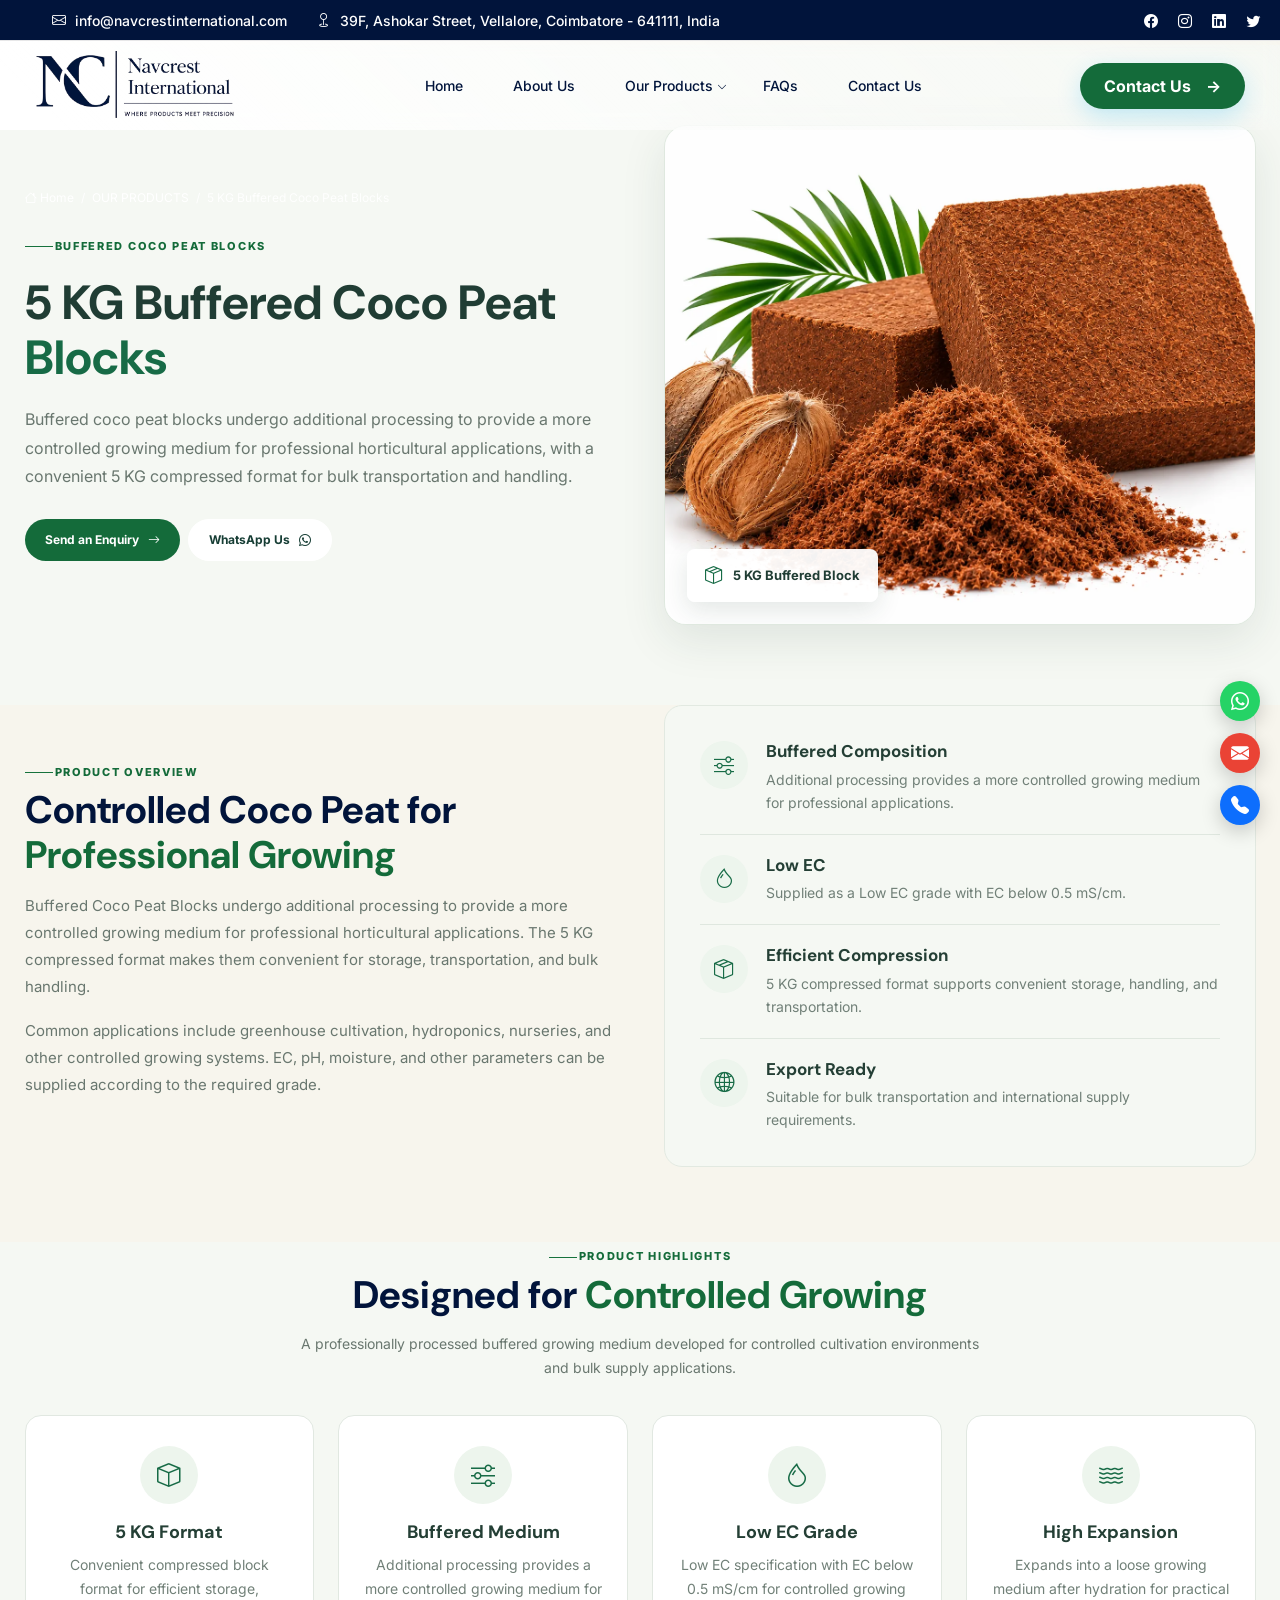
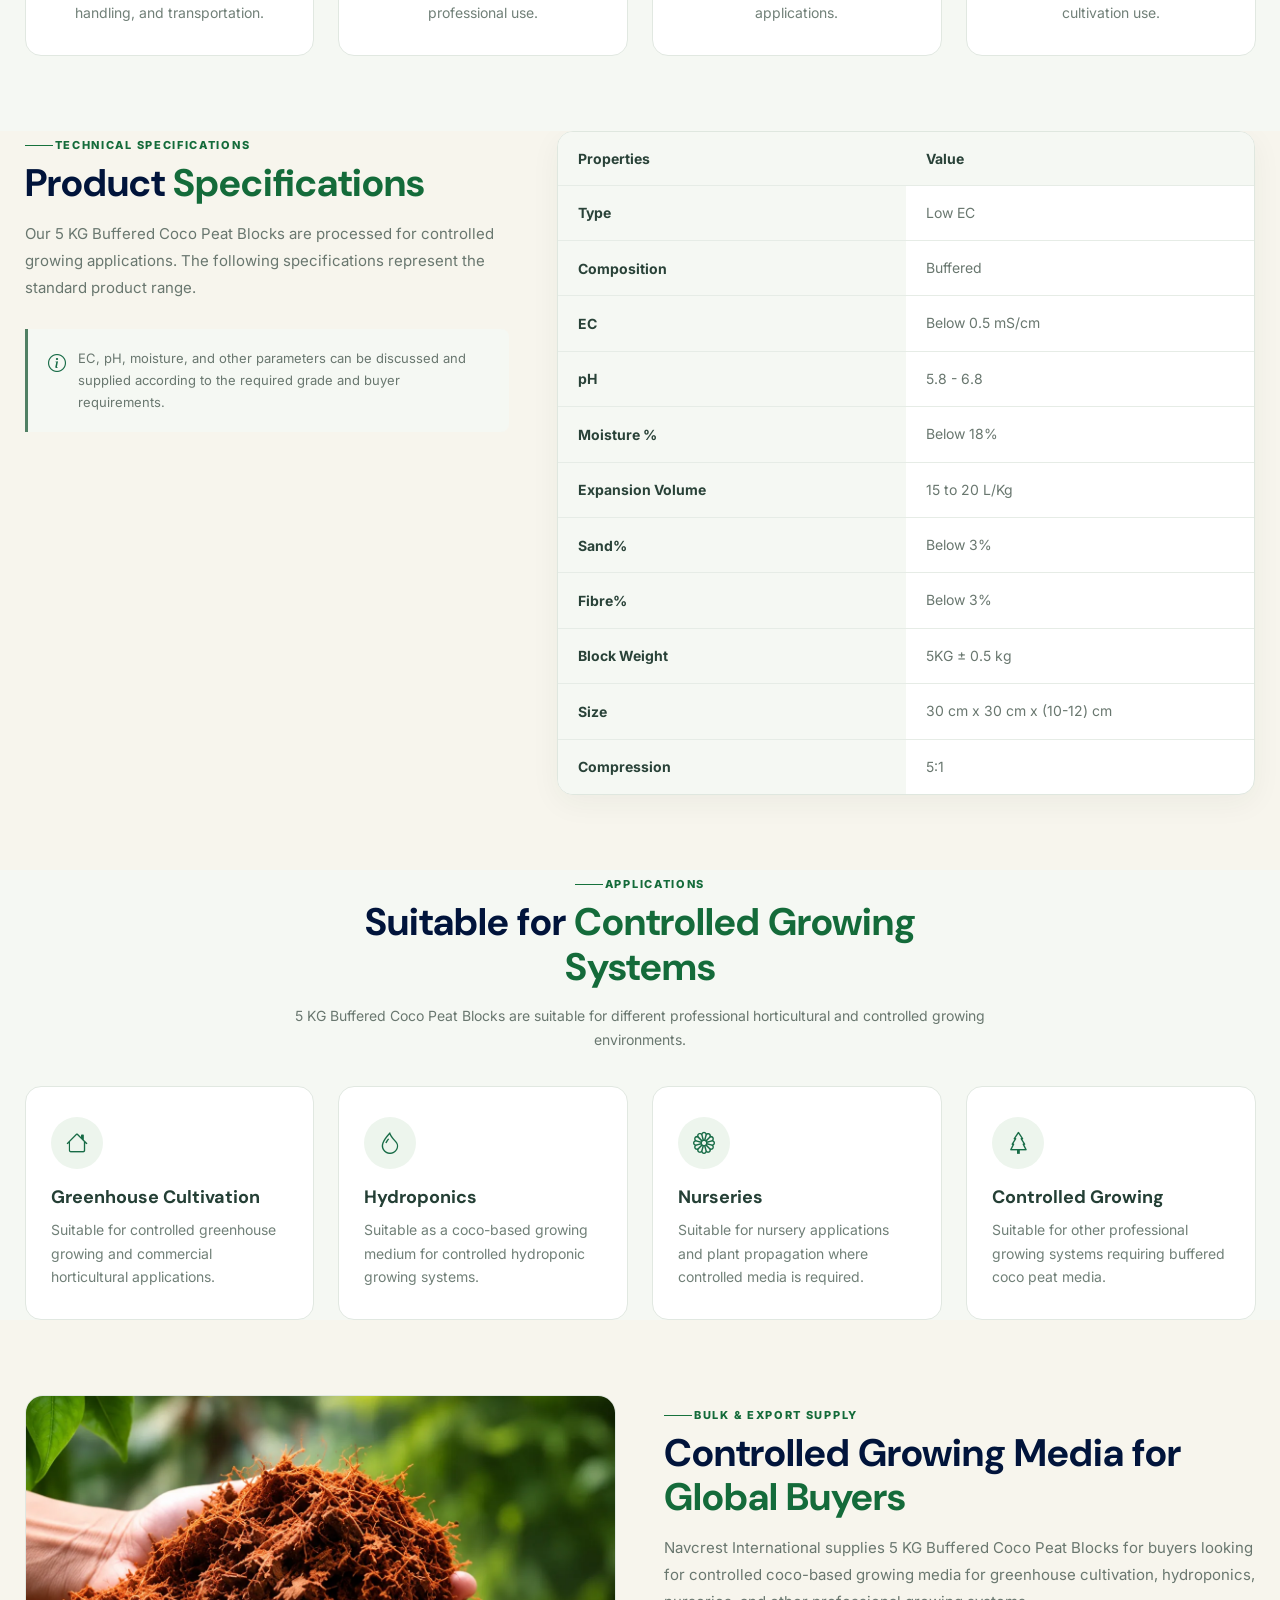
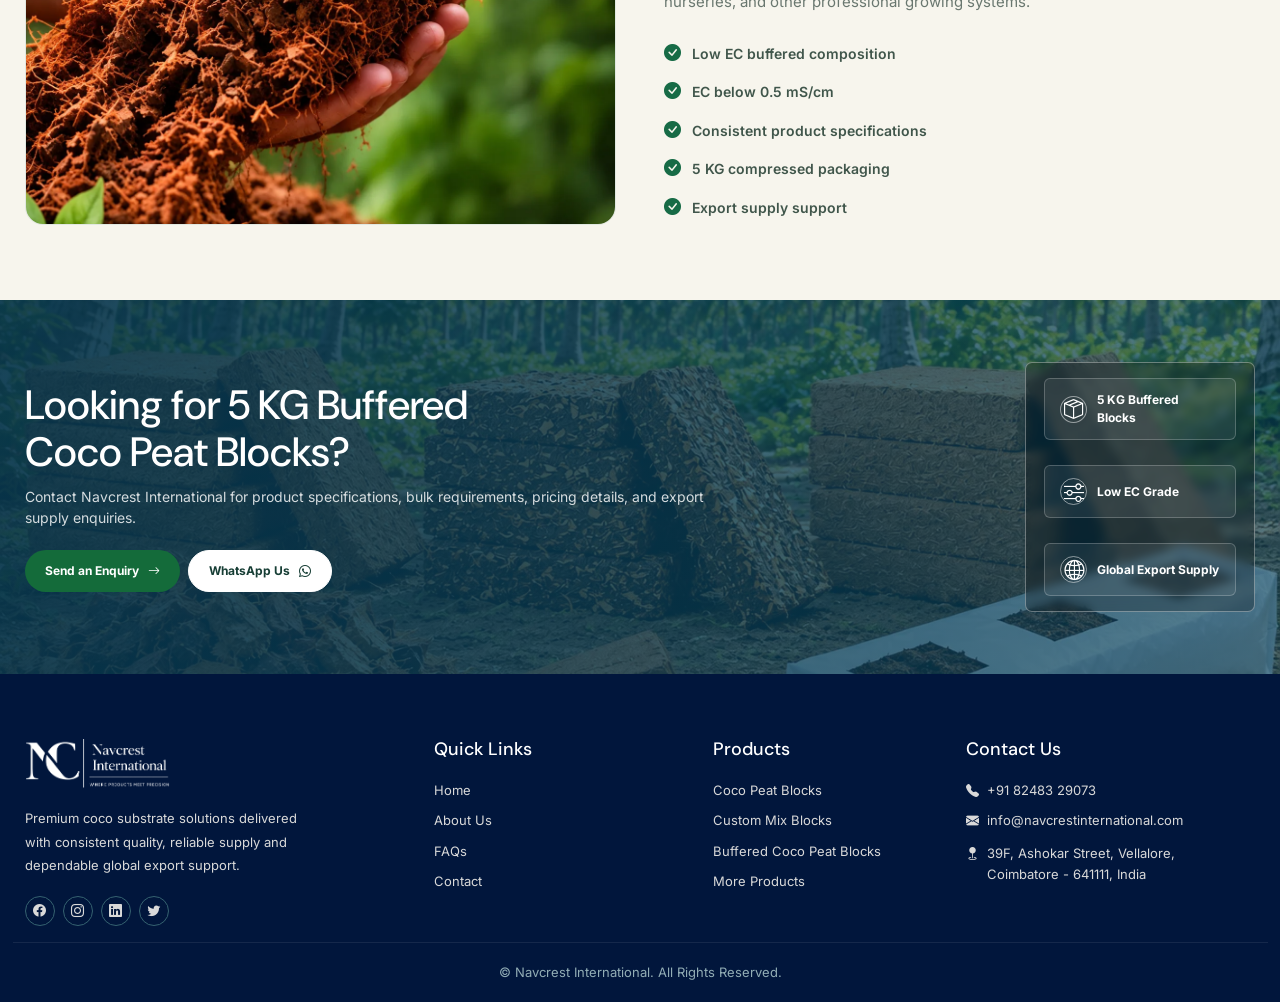
==== 5kg-buffered-coco-peat-blocks.html @ fd84d337 "first commit" ====
<!DOCTYPE html>
<html lang="en">

<head>
    <meta charset="UTF-8">
    <meta name="viewport" content="width=device-width, initial-scale=1.0">
    <meta name="description"
        content="Explore 5 KG buffered coco peat blocks from Navcrest International, a coco peat exporter from India, designed for horticulture and professional growing applications with consistent quality and global supply.">

    <title>5 KG Buffered Coco Peat Blocks | Navcrest International | Coco Peat Exporter</title>
    <link rel="preconnect" href="https://fonts.googleapis.com">
    <link rel="preconnect" href="https://fonts.gstatic.com" crossorigin>
    <link
        href="https://fonts.googleapis.com/css2?family=DM+Sans:ital,opsz,wght@0,9..40,100..1000;1,9..40,100..1000&family=Inter:ital,opsz,wght@0,14..32,100..900;1,14..32,100..900&display=swap"
        rel="stylesheet">
    <link rel="stylesheet" href="assets/css/index.css">
    <link rel="stylesheet" href="assets/css/bootstrap.min.css">
    <link rel="stylesheet" href="assets/css/bootstrap-icons.min.css">
    <link rel="stylesheet" href="assets/css/swiper-bundle.min.css">
    <link rel="stylesheet" href="assets/css/aos.css">
    <link rel="shortcut icon" href="assets/images/favicon.ico" type="image/x-icon">
    <link rel="icon" href="assets/images/favicon.ico" type="image/x-icon">
</head>

<body class="about-page">
    <div class="page-wrapper">
        <!-- Main Header-->
        <header class="main-header header-style-one" id="header">
            <!-- Header Top -->
            <div class="header-top">
                <div class="auto-container">
                    <div class="top-left">
                        <ul class="info-list">
                            <li>
                                <i class="bi bi-envelope text-white"></i>
                                <a href="mailto:info@navcrestinternational.com">
                                    info@navcrestinternational.com
                                </a>
                            </li>
                            <li>
                                <i class="bi bi-geo text-white"></i>
                                39F, Ashokar Street, Vellalore, Coimbatore - 641111, India
                            </li>
                        </ul>
                    </div>
                    <div class="top-right">
                        <ul class="top-social-icon">
                            <li>
                                <a href="https://www.facebook.com/profile.php?id=61592332864981" target="_blank"
                                    aria-label="Facebook">
                                    <i class="bi bi-facebook"></i>
                                </a>
                            </li>
                            <li>
                                <a href="https://www.instagram.com/navcrestinternational?igsh=MWN1b3JkdWtheXNtNQ%3D%3D"
                                    target="_blank" aria-label="Instagram">
                                    <i class="bi bi-instagram"></i>
                                </a>
                            </li>
                            <li>
                                <a href="http://www.linkedin.com/in/navcrest-international-b13220421" target="_blank"
                                    aria-label="LinkedIn">
                                    <i class="bi bi-linkedin"></i>
                                </a>
                            </li>
                            <li>
                                <a href="https://x.com/NavcrestIntl" target="_blank" aria-label="Twitter">
                                    <i class="bi bi-twitter"></i>
                                </a>
                            </li>
                        </ul>
                    </div>
                </div>
            </div>
            <!-- Header Top -->

            <!-- Main box -->
            <div class="main-box">
                <div class="auto-container">
                    <div class="logo-box">
                        <div class="logo">
                            <a href="index.html">
                                <img src="assets/images/logo.webp" alt="Navcrest International"
                                    title="Navcrest International">
                            </a>
                        </div>
                    </div>
                    <div class="nav-outer">
                        <nav class="nav main-menu">
                            <ul class="navigation">
                                <li>
                                    <a href="index.html">Home</a>
                                </li>
                                <li>
                                    <a href="about-us.html">About Us</a>
                                </li>
                                <li class="dropdown"><a href="products.html">Our Products</a>
                                    <ul>
                                        <li><a href="5kg-coco-peat-blocks.html">5 KG Coco Peat Blocks</a></li>
                                        <li><a href="recurring-deposit.html">5 KG Custom Mix Blocks</a></li>
                                        <li><a href="5kg-buffered-coco-peat-blocks.html">5 KG Buffered Coco Peat Blocks
                                            </a></li>
                                        <li><a href="coco-chips-5kg-blocks.html">Coco Chips 5 KG Blocks </a></li>
                                        <li><a href="coco-peat-650g-bricks.html">Coco Peat 650G Bricks </a></li>
                                        <li><a href="flat-bed-grow-bags.html">Flat Bed Grow Bags</a></li>

                                    </ul>
                                </li>
                                <!-- <li>
                                    <a href="products.html">Our Products</a>
                                </li> -->
                                <li>
                                    <a href="index.html#faq">FAQs</a>
                                </li>
                                <li>
                                    <a href="contact-us.html">Contact Us</a>
                                </li>
                            </ul>
                        </nav>
                    </div>
                    <div class="outer-box">
                        <div class="info-box">
                            <a href="contact-us.html" class="butt_primary">
                                Contact Us <span>→</span>
                            </a>
                        </div>
                        <div class="mobile-nav-toggler d-block d-lg-none">
                            <i class="bi bi-list"></i>
                        </div>
                    </div>
                </div>
            </div>

            <!-- Mobile Menu -->
            <div class="auto-container">
                <div class="mobile-menu">
                    <div class="menu-backdrop"></div>
                    <nav class="menu-box">
                        <div class="upper-box">
                            <div class="nav-logo">
                                <a href="index.html">
                                    <img src="assets/images/logo.webp" alt="Navcrest International">
                                </a>
                            </div>
                            <div class="close-btn">
                                <i class="bi bi-x"></i>
                            </div>
                        </div>
                        <!-- Navigation generated through Javascript -->
                        <ul class="navigation clearfix d-block d-lg-none ps-0">
                        </ul>
                        <div class="content-box d-none d-lg-block">
                            <h4 class="title">Navcrest International</h4>
                            <p class="text">
                                Global exporter of quality coco substrates,
                                supplying consistent products directly from
                                our manufacturing unit in India.
                            </p>
                        </div>

                        <!-- Contact Details -->
                        <ul class="contact-list-one">
                            <li>
                                <div class="contact-info-box">
                                    <i class="bi bi-telephone"></i>
                                    <div>
                                        <span class="title">Call Now</span>
                                        <a href="tel:+918248329073">
                                            +91 82483 29073
                                        </a>
                                    </div>
                                </div>
                            </li>
                            <li>
                                <div class="contact-info-box">
                                    <span class="bi bi-envelope"></span>
                                    <div>
                                        <span class="title">Send Email</span>
                                        <a href="mailto:info@navcrestinternational.com">
                                            info@navcrestinternational.com
                                        </a>
                                    </div>
                                </div>
                            </li>
                            <li>
                                <div class="contact-info-box">
                                    <span class="bi bi-geo-alt"></span>
                                    <div>
                                        <span class="title">Address</span>
                                        39F, Ashokar Street, Vellalore, Coimbatore - 641111, India
                                    </div>
                                </div>
                            </li>
                        </ul>
                        <!-- Social Links -->
                        <ul class="social-links mb-0">
                            <li>
                                <a href="https://www.facebook.com/profile.php?id=61592332864981" target="_blank">
                                    <i class="bi bi-facebook"></i>
                                </a>
                            </li>
                            <li>
                                <a href="https://www.instagram.com/navcrestinternational?igsh=MWN1b3JkdWtheXNtNQ%3D%3D"
                                    target="_blank">
                                    <i class="bi bi-instagram"></i>
                                </a>
                            </li>
                            <li>
                                <a href="http://www.linkedin.com/in/navcrest-international-b13220421" target="_blank">
                                    <i class="bi bi-linkedin"></i>
                                </a>
                            </li>
                            <li>
                                <a href="https://x.com/NavcrestIntl" target="_blank">
                                    <i class="bi bi-twitter"></i>
                                </a>
                            </li>
                        </ul>
                    </nav>
                </div>
            </div>
            <!-- End Mobile Menu -->
        </header>
        <!--End Main Header -->
        <main>
            <!-- ================= PRODUCT HERO ================= -->
            <section class="nc-product-detail-hero">
                <div class="container">
                    <div class="row align-items-center g-5">
                        <div class="col-lg-6" data-aos="fade-right" data-aos-duration="1200">
                            <div class="nc-breadcrumb">
                                <a href="index.html"><i class="bi bi-house"></i> Home</a>
                                <span class="mx-1">/</span>
                                <a href="products.html">OUR PRODUCTS</a>
                                <span class="mx-1">/</span>
                                5 KG Buffered Coco Peat Blocks
                            </div>
                            <span class="nc-section-label">Buffered Coco Peat Blocks</span>
                            <h1>5 KG Buffered Coco Peat <span>Blocks</span></h1>
                            <p>
                                Buffered coco peat blocks undergo additional processing to provide a more controlled
                                growing medium for professional horticultural applications, with a convenient 5 KG
                                compressed format for bulk transportation and handling.
                            </p>
                            <div class="d-flex flex-wrap gap-2">
                                <a href="contact-us.html" class="nc-btn nc-btn-primary">
                                    Send an Enquiry <i class="bi bi-arrow-right"></i>
                                </a>
                                <a href="https://wa.me/918248329073?text=Hello%20Navcrest%20International%2C%20I%20would%20like%20to%20enquire%20about%205%20KG%20Buffered%20Coco%20Peat%20Blocks."
                                    target="_blank" rel="noopener noreferrer" class="nc-btn nc-btn-white">
                                    WhatsApp Us <i class="bi bi-whatsapp"></i>
                                </a>
                            </div>
                        </div>
                        <div class="col-lg-6" data-aos="fade-left" data-aos-duration="1200">
                            <div class="nc-product-detail-image">
                                <img src="assets/images/products/cocopeat-bolcks.webp"
                                    alt="5 KG Buffered Coco Peat Blocks">
                                <div class="nc-product-detail-badge">
                                    <i class="bi bi-box-seam"></i>
                                    <span>5 KG Buffered Block</span>
                                </div>
                            </div>
                        </div>
                    </div>
                </div>
            </section>
            <!-- ================= PRODUCT OVERVIEW ================= -->
            <section class="nc-section pt-0">
                <div class="container">
                    <div class="row align-items-center g-5">
                        <div class="col-lg-6" data-aos="fade-right" data-aos-duration="1000">
                            <span class="nc-section-label">Product Overview</span>
                            <h2 class="nc-section-title">
                                Controlled Coco Peat for <span>Professional Growing</span>
                            </h2>
                            <p class="nc-detail-text">
                                Buffered Coco Peat Blocks undergo additional processing to provide a more controlled
                                growing medium for professional horticultural applications. The 5 KG compressed format
                                makes them convenient for storage, transportation, and bulk handling.
                            </p>
                            <p class="nc-detail-text">
                                Common applications include greenhouse cultivation, hydroponics, nurseries, and other
                                controlled growing systems. EC, pH, moisture, and other parameters can be supplied
                                according to the required grade.
                            </p>
                        </div>
                        <div class="col-lg-6" data-aos="fade-left" data-aos-duration="1000">
                            <div class="nc-product-feature-box">
                                <div class="nc-product-feature">
                                    <div class="nc-product-feature-icon">
                                        <i class="bi bi-sliders"></i>
                                    </div>
                                    <div>
                                        <h3>Buffered Composition</h3>
                                        <p>Additional processing provides a more controlled growing medium for
                                            professional applications.</p>
                                    </div>
                                </div>
                                <div class="nc-product-feature">
                                    <div class="nc-product-feature-icon">
                                        <i class="bi bi-droplet"></i>
                                    </div>
                                    <div>
                                        <h3>Low EC</h3>
                                        <p>Supplied as a Low EC grade with EC below 0.5 mS/cm.</p>
                                    </div>
                                </div>
                                <div class="nc-product-feature">
                                    <div class="nc-product-feature-icon">
                                        <i class="bi bi-box-seam"></i>
                                    </div>
                                    <div>
                                        <h3>Efficient Compression</h3>
                                        <p>5 KG compressed format supports convenient storage, handling, and
                                            transportation.</p>
                                    </div>
                                </div>
                                <div class="nc-product-feature">
                                    <div class="nc-product-feature-icon">
                                        <i class="bi bi-globe2"></i>
                                    </div>
                                    <div>
                                        <h3>Export Ready</h3>
                                        <p>Suitable for bulk transportation and international supply requirements.</p>
                                    </div>
                                </div>
                            </div>
                        </div>
                    </div>
                </div>
            </section>
            <!-- ================= KEY FEATURES ================= -->
            <section class="nc-section pt-0 nc-product-highlights">
                <div class="container">
                    <div class="text-center nc-map-heading" data-aos="fade-up" data-aos-duration="1000">
                        <span class="nc-section-label">Product Highlights</span>
                        <h2 class="nc-section-title">Designed for <span>Controlled Growing</span></h2>
                        <p>
                            A professionally processed buffered growing medium developed for controlled cultivation
                            environments and bulk supply applications.
                        </p>
                    </div>
                    <div class="row g-4">
                        <div class="col-lg-3 col-md-6" data-aos="fade-up" data-aos-duration="800">
                            <div class="nc-product-highlight-card">
                                <i class="bi bi-box"></i>
                                <h3>5 KG Format</h3>
                                <p>Convenient compressed block format for efficient storage, handling, and
                                    transportation.</p>
                            </div>
                        </div>
                        <div class="col-lg-3 col-md-6" data-aos="fade-up" data-aos-duration="800" data-aos-delay="100">
                            <div class="nc-product-highlight-card">
                                <i class="bi bi-sliders"></i>
                                <h3>Buffered Medium</h3>
                                <p>Additional processing provides a more controlled growing medium for professional use.
                                </p>
                            </div>
                        </div>
                        <div class="col-lg-3 col-md-6" data-aos="fade-up" data-aos-duration="800" data-aos-delay="200">
                            <div class="nc-product-highlight-card">
                                <i class="bi bi-droplet"></i>
                                <h3>Low EC Grade</h3>
                                <p>Low EC specification with EC below 0.5 mS/cm for controlled growing applications.</p>
                            </div>
                        </div>
                        <div class="col-lg-3 col-md-6" data-aos="fade-up" data-aos-duration="800" data-aos-delay="300">
                            <div class="nc-product-highlight-card">
                                <i class="bi bi-water"></i>
                                <h3>High Expansion</h3>
                                <p>Expands into a loose growing medium after hydration for practical cultivation use.
                                </p>
                            </div>
                        </div>
                    </div>
                </div>
            </section>
            <!-- ================= SPECIFICATIONS ================= -->
            <section class="nc-section nc-product-specifications pt-0">
                <div class="container">
                    <div class="row g-5 align-items-start">
                        <div class="col-lg-5" data-aos="fade-right" data-aos-duration="1000">
                            <div>
                                <span class="nc-section-label">Technical Specifications</span>
                                <h2 class="nc-section-title">
                                    Product <span>Specifications</span>
                                </h2>
                                <p class="nc-detail-text">
                                    Our 5 KG Buffered Coco Peat Blocks are processed for controlled growing
                                    applications.
                                    The following specifications represent the standard product range.
                                </p>
                                <div class="nc-spec-note">
                                    <i class="bi bi-info-circle"></i>
                                    <p>
                                        EC, pH, moisture, and other parameters can be discussed and supplied according
                                        to the required grade and buyer requirements.
                                    </p>
                                </div>
                            </div>
                        </div>
                        <div class="col-lg-7" data-aos="fade-left" data-aos-duration="1000">
                            <div class="nc-spec-table-wrapper">
                                <table class="nc-spec-table">
                                    <tbody>
                                        <tr>
                                            <th>Properties</th>
                                            <th>Value</th>
                                        </tr>
                                        <tr>
                                            <th>Type</th>
                                            <td>Low EC</td>
                                        </tr>
                                        <tr>
                                            <th>Composition</th>
                                            <td>Buffered</td>
                                        </tr>
                                        <tr>
                                            <th>EC</th>
                                            <td>Below 0.5 mS/cm</td>
                                        </tr>
                                        <tr>
                                            <th>pH</th>
                                            <td>5.8 - 6.8</td>
                                        </tr>
                                        <tr>
                                            <th>Moisture %</th>
                                            <td>Below 18%</td>
                                        </tr>
                                        <tr>
                                            <th>Expansion Volume</th>
                                            <td>15 to 20 L/Kg</td>
                                        </tr>
                                        <tr>
                                            <th>Sand%</th>
                                            <td>Below 3%</td>
                                        </tr>
                                        <tr>
                                            <th>Fibre%</th>
                                            <td>Below 3%</td>
                                        </tr>
                                        <tr>
                                            <th>Block Weight</th>
                                            <td>5KG ± 0.5 kg</td>
                                        </tr>
                                        <tr>
                                            <th>Size</th>
                                            <td>30 cm x 30 cm x (10-12) cm</td>
                                        </tr>
                                        <tr>
                                            <th>Compression</th>
                                            <td>5:1</td>
                                        </tr>
                                    </tbody>
                                </table>
                            </div>
                        </div>
                    </div>
                </div>
            </section>
            <!-- ================= APPLICATIONS ================= -->
            <section class="nc-section py-0 nc-product-applications">
                <div class="container">
                    <div class="text-center nc-map-heading" data-aos="fade-up" data-aos-duration="1000">
                        <span class="nc-section-label">Applications</span>
                        <h2 class="nc-section-title">Suitable for <span>Controlled Growing Systems</span></h2>
                        <p>
                            5 KG Buffered Coco Peat Blocks are suitable for different professional horticultural
                            and controlled growing environments.
                        </p>
                    </div>
                    <div class="row g-4">
                        <div class="col-lg-3 col-md-6" data-aos="fade-up" data-aos-duration="800">
                            <div class="nc-application-card">
                                <div class="nc-application-icon">
                                    <i class="bi bi-house"></i>
                                </div>
                                <h3>Greenhouse Cultivation</h3>
                                <p>Suitable for controlled greenhouse growing and commercial horticultural applications.
                                </p>
                            </div>
                        </div>
                        <div class="col-lg-3 col-md-6" data-aos="fade-up" data-aos-duration="800" data-aos-delay="100">
                            <div class="nc-application-card">
                                <div class="nc-application-icon">
                                    <i class="bi bi-droplet"></i>
                                </div>
                                <h3>Hydroponics</h3>
                                <p>Suitable as a coco-based growing medium for controlled hydroponic growing systems.
                                </p>
                            </div>
                        </div>
                        <div class="col-lg-3 col-md-6" data-aos="fade-up" data-aos-duration="800" data-aos-delay="200">
                            <div class="nc-application-card">
                                <div class="nc-application-icon">
                                    <i class="bi bi-flower1"></i>
                                </div>
                                <h3>Nurseries</h3>
                                <p>Suitable for nursery applications and plant propagation where controlled media is
                                    required.</p>
                            </div>
                        </div>
                        <div class="col-lg-3 col-md-6" data-aos="fade-up" data-aos-duration="800" data-aos-delay="300">
                            <div class="nc-application-card">
                                <div class="nc-application-icon">
                                    <i class="bi bi-tree"></i>
                                </div>
                                <h3>Controlled Growing</h3>
                                <p>Suitable for other professional growing systems requiring buffered coco peat media.
                                </p>
                            </div>
                        </div>
                    </div>
                </div>
            </section>
            <!-- ================= SUPPLY ================= -->
            <section class="nc-section nc-product-supply">
                <div class="container">
                    <div class="row align-items-center g-5">
                        <div class="col-lg-6" data-aos="fade-right" data-aos-duration="1000">
                            <div class="nc-product-supply-image">
                                <img src="assets/images/faq-image.webp"
                                    alt="Navcrest International 5 KG Buffered Coco Peat Blocks">
                            </div>
                        </div>
                        <div class="col-lg-6" data-aos="fade-left" data-aos-duration="1000">
                            <span class="nc-section-label">Bulk & Export Supply</span>
                            <h2 class="nc-section-title">
                                Controlled Growing Media for <span>Global Buyers</span>
                            </h2>
                            <p class="nc-detail-text">
                                Navcrest International supplies 5 KG Buffered Coco Peat Blocks for buyers
                                looking for controlled coco-based growing media for greenhouse cultivation,
                                hydroponics, nurseries, and other professional growing systems.
                            </p>
                            <div class="nc-supply-list">
                                <div>
                                    <i class="bi bi-check-circle-fill"></i>
                                    <span>Low EC buffered composition</span>
                                </div>
                                <div>
                                    <i class="bi bi-check-circle-fill"></i>
                                    <span>EC below 0.5 mS/cm</span>
                                </div>
                                <div>
                                    <i class="bi bi-check-circle-fill"></i>
                                    <span>Consistent product specifications</span>
                                </div>
                                <div>
                                    <i class="bi bi-check-circle-fill"></i>
                                    <span>5 KG compressed packaging</span>
                                </div>
                                <div>
                                    <i class="bi bi-check-circle-fill"></i>
                                    <span>Export supply support</span>
                                </div>
                            </div>
                        </div>
                    </div>
                </div>
            </section>
            <!-- ================= CTA ================= -->
            <section class="nc-cta">
                <div class="container">
                    <div class="row align-items-center">
                        <div class="col-lg-7" data-aos="fade-right" data-aos-duration="1200">
                            <h2>
                                Looking for 5 KG Buffered<br>
                                Coco Peat Blocks?
                            </h2>
                            <p>
                                Contact Navcrest International for product specifications, bulk requirements,
                                pricing details, and export supply enquiries.
                            </p>
                            <div class="d-flex flex-wrap gap-2">
                                <a href="contact-us.html" class="nc-btn nc-btn-primary">
                                    Send an Enquiry <i class="bi bi-arrow-right"></i>
                                </a>
                                <a href="https://wa.me/918248329073?text=Hello%20Navcrest%20International%2C%20I%20would%20like%20to%20enquire%20about%205%20KG%20Buffered%20Coco%20Peat%20Blocks."
                                    target="_blank" rel="noopener noreferrer" class="nc-btn nc-btn-white">
                                    WhatsApp Us <i class="bi bi-whatsapp"></i>
                                </a>
                            </div>
                        </div>
                        <div class="col-lg-5" data-aos="fade-left" data-aos-duration="1200">
                            <div class="nc-cta-points">
                                <div class="nc-cta-point">
                                    <i class="bi bi-box-seam"></i>
                                    <span>5 KG Buffered Blocks</span>
                                </div>
                                <div class="nc-cta-point">
                                    <i class="bi bi-sliders"></i>
                                    <span>Low EC Grade</span>
                                </div>
                                <div class="nc-cta-point">
                                    <i class="bi bi-globe2"></i>
                                    <span>Global Export Supply</span>
                                </div>
                            </div>
                        </div>
                    </div>
                </div>
            </section>
        </main>

        <!-- ================= FOOTER ================= -->
        <footer class="footer">
            <div class="container ">
                <div class="row mb-3">
                    <div class="col-lg-3 my-3 my-lg-0">
                        <div class="footer-brand">
                            <img src="assets/images/logo.webp" alt="Navcrest International">
                            <p>
                                Premium coco substrate solutions delivered with consistent quality, reliable supply and
                                dependable global export support.
                            </p>
                            <div class="socials">
                                <a href="https://www.facebook.com/profile.php?id=61592332864981" target="_blank"
                                    aria-label="Facebook"><i class="bi bi-facebook"></i></a>
                                <a href="https://www.instagram.com/navcrestinternational?igsh=MWN1b3JkdWtheXNtNQ%3D%3D"
                                    target="_blank" aria-label="Instagram"><i class="bi bi-instagram"></i></a>
                                <a href="http://www.linkedin.com/in/navcrest-international-b13220421" target="_blank"
                                    aria-label="LinkedIn"><i class="bi bi-linkedin"></i></a>
                                <a href="https://x.com/NavcrestIntl" target="_blank" aria-label="Twitter"><i
                                        class="bi bi-twitter"></i></a>
                            </div>
                        </div>
                    </div>
                    <div class="col-lg-3 col-6 my-3 my-lg-0 d-flex justify-content-lg-center">
                        <div class="footer-links">
                            <h4>Quick Links</h4>
                            <a href="index.html">Home</a>
                            <a href="#">About Us</a>
                            <a href="#">FAQs</a>
                            <a href="#">Contact</a>
                        </div>
                    </div>
                    <div class="col-lg-3 col-6 my-3 my-lg-0 d-flex justify-content-lg-center">
                        <div class="footer-links">
                            <h4>Products</h4>
                            <a href="#">Coco Peat Blocks</a>
                            <a href="#">Custom Mix Blocks</a>
                            <a href="#">Buffered Coco Peat Blocks</a>
                            <a href="#">More Products</a>
                        </div>
                    </div>
                    <div class="col-lg-3 my-3 my-lg-0">
                        <div class="footer-contact">
                            <h4>Contact Us</h4>
                            <a class="d-flex" href="tel:+918248329073"><i class="bi bi-telephone-fill pe-2"></i> +91
                                82483 29073</a>
                            <a class="d-flex" href="mailto:info@navcrestinternational.com"><i
                                    class="bi bi-envelope-fill pe-2"></i>
                                info@navcrestinternational.com</a>
                            <p class="d-flex"><i class="bi bi-geo-fill pe-2"></i>
                                39F, Ashokar Street, Vellalore, <br />
                                Coimbatore - 641111, India
                            </p>
                        </div>
                    </div>
                </div>
            </div>
            <div class="container copyright">
                <p>© <span id="year"></span> Navcrest International. All Rights Reserved.</p>
            </div>
        </footer>
    </div>
    <!-- WhatsApp Button -->
    <!-- Floating Contact Buttons -->
    <div class="floating-contact-buttons">

        <!-- WhatsApp -->
        <a href="https://wa.me/918248329073?text=Hello%20Navcrest%20International%2C%20I%20would%20like%20to%20enquire%20about%20your%20coco%20peat%20products."
            class="contact-float whatsapp-float" target="_blank" rel="noopener noreferrer"
            aria-label="Chat with Navcrest International on WhatsApp" title="WhatsApp">
            <i class="bi bi-whatsapp"></i>
        </a>

        <!-- Email -->
        <a href="mailto:info@navcrestinternational.com" class="contact-float email-float"
            aria-label="Email Navcrest International" title="Email">
            <i class="bi bi-envelope-fill"></i>
        </a>

        <!-- Call -->
        <a href="tel:+918248329073" class="contact-float call-float" aria-label="Call Navcrest International"
            title="Call">
            <i class="bi bi-telephone-fill"></i>
        </a>

    </div>
    <button class="back-top" id="backTop">↑</button>
    <script src="assets/js/jquery-3.7.1.min.js"></script>
    <script src="assets/js/swiper-bundle.min.js"></script>
    <script src="assets/js/aos.js"></script>
    <script src="assets/js/main.js"></script>

    <script>
        document.addEventListener("DOMContentLoaded", function () { document.querySelectorAll(".nc-faq-question").forEach(function (question) { question.addEventListener("click", function () { const currentItem = this.closest(".nc-faq-item"); document.querySelectorAll(".nc-faq-item").forEach(function (item) { if (item !== currentItem) item.classList.remove("active") }); currentItem.classList.toggle("active") }) }) });
    </script>
    <script>
        const backTop = document.getElementById("backTop");

        window.addEventListener("scroll", function () {
            if (window.scrollY > 100) {
                backTop.classList.add("show");
            } else {
                backTop.classList.remove("show");
            }
        });

        backTop.addEventListener("click", function () {
            window.scrollTo({
                top: 0,
                behavior: "smooth"
            });
        });
    </script>
    <script>
        const mainBox = document.querySelector(".main-box");

        window.addEventListener("scroll", () => {
            if (window.scrollY >= 100) {
                mainBox.classList.add("scrolled");
            } else {
                mainBox.classList.remove("scrolled");
            }
        });
    </script>
    <script>
        function headerStyle() {
            if ($(".main-header").length) {
                var windowpos = $(window).scrollTop();
                var siteHeader = $(".header-style-one");
                var scrollLink = $(".scroll-to-top");
                var sticky_header = $(".main-header .sticky-header");
                if (windowpos > 100) {
                    sticky_header.addClass("fixed-header animated slideInDown");
                    scrollLink.fadeIn(300);
                } else {
                    sticky_header.removeClass("fixed-header animated slideInDown");
                    scrollLink.fadeOut(300);
                }
                if (windowpos > 1) {
                    siteHeader.addClass("fixed-header");
                } else {
                    siteHeader.removeClass("fixed-header");
                }
            }
        }
        headerStyle();

        //Submenu Dropdown Toggle
        if ($(".main-header li.dropdown ul").length) {
            $(".main-header .navigation li.dropdown").append(
                '<div class="dropdown-btn"><i class="bi bi-chevron-down"></i></div>'
            );
            //Megamenu Toggle
        }

        //Hidder bar
        if ($(".hidden-bar").length) {
            //Menu Toggle Btn
            $(".toggle-hidden-bar").on("click", function () {
                $("body").addClass("active-hidden-bar");
            });

            //Menu Toggle Btn
            $(".hidden-bar-back-drop, .hidden-bar .close-btn").on(
                "click",
                function () {
                    $("body").removeClass("active-hidden-bar");
                }
            );
        }

        //Mobile Nav Hide Show
        if ($(".mobile-menu").length) {
            var mobileMenuContent = $(".main-header .main-menu .navigation").html();

            $(".mobile-menu .navigation").append(mobileMenuContent);
            $(".sticky-header .navigation").append(mobileMenuContent);
            $(".mobile-menu .close-btn").on("click", function () {
                $("body").removeClass("mobile-menu-visible");
            });

            //Dropdown Button
            $(".mobile-menu li.dropdown .dropdown-btn").on("click", function () {
                $(this).prev("ul").slideToggle(500);
                $(this).toggleClass("active");
                $(this).prev(".mega-menu").slideToggle(500);
            });

            //Menu Toggle Btn
            $(".mobile-nav-toggler").on("click", function () {
                $("body").addClass("mobile-menu-visible");
            });

            //Menu Toggle Btn
            $(".mobile-menu .menu-backdrop, .mobile-menu .close-btn").on(
                "click",
                function () {
                    $("body").removeClass("mobile-menu-visible");
                }
            );
        }

        //Header Search
        if ($(".search-btn").length) {
            $(".search-btn").on("click", function () {
                $(".main-header").addClass("moblie-search-active");
            });
            $(".close-search, .search-back-drop").on("click", function () {
                $(".main-header").removeClass("moblie-search-active");
            });
        }
    </script>

</body>

</html>
---- assets/css/index.css ----
@import url('https://fonts.googleapis.com/css2?family=DM+Sans:ital,opsz,wght@0,9..40,100..1000;1,9..40,100..1000&family=Inter:ital,opsz,wght@0,14..32,100..900;1,14..32,100..900&display=swap');

:root {
    --navy: #02347b;
    --blue: #008fd5;
    --green: #20d99b;
    --white: #fff;
    --light: #f5f8f9;
    --text: #173640;
    --muted: #71858c;
    --border: #dce8eb;
    --shadow: 0 15px 45px #002c3d1a;


    --nc-green: #146b3a;
    --nc-dark-green: #07522d;
    --nc-light-green: #eaf4eb;
    --nc-cream: #f7f5ed;
    --nc-blue: #01143b;
    --nc-text: #183b2b;
    --nc-muted: #5c6d63;
    --nc-border: #dce5df;
    --nc-white: #fff;
    --heading-font: "DM Sans", sans-serif;
    --body-font: "Inter", sans-serif;
}

a {
    text-decoration: none !important;
}

* {
    margin: 0;
    padding: 0;
    box-sizing: border-box
}

img {
    -webkit-user-drag: none;
}

html {
    scroll-behavior: smooth
}

body {
    font-family: var(--body-font) !important;
    color: var(--text);
    background: var(--nc-cream);
    overflow-x: hidden;
}

p {
    font-size: 14px;
    color: #2e2e2e;
}

.page-wrapper {
    position: relative;
    margin: 0 auto;
    width: 100%;
    min-width: 300px;
    z-index: 99;
    background-color: var(--nc-cream);
}

.mobile-menu-visible .page-wrapper {
    overflow: hidden;
}

h1,
.h1,
h2,
.h2,
h3,
.h3,
h4,
.h4,
h5,
.h5,
h6,
.h6 {
    font-family: var(--heading-font) !important;
}

img {
    max-width: 100%;
    display: block
}

a {
    text-decoration: none;
    color: inherit
}

button {
    font-family: inherit
}

.container {
    width: min(1180px, calc(100% - 80px));
    margin: auto
}

/*** 

====================================================================
Main Header
====================================================================

***/
.header-span {
    position: relative;
    height: 110px;
    display: block;
    width: 100%;
}

.main-header {
    position: relative;
    width: 100%;
    z-index: 999;
}

.header-top {
    position: relative;
    z-index: 1;
    background-color: var(--nc-blue);
    overflow: hidden;
    border-bottom: 1px solid #e7e7e8;
}

.auto-container {
    position: static;
    max-width: 1344px;
    padding: 0px 15px;
    margin: 0 auto;
    width: 100%;
}

.header-top .auto-container {
    max-width: 1450px;
    padding: 0 20px;
    display: -webkit-box;
    display: -ms-flexbox;
    display: flex;
    -webkit-box-align: center;
    -ms-flex-align: center;
    align-items: center;
    -webkit-box-pack: justify;
    -ms-flex-pack: justify;
    justify-content: space-between;
}

.header-top .top-left {
    display: -webkit-box;
    display: -ms-flexbox;
    display: flex;
    -webkit-box-align: center;
    -ms-flex-align: center;
    align-items: center;
}

.header-top .top-left .info-list {
    display: -webkit-box;
    display: -ms-flexbox;
    display: flex;
    -webkit-box-align: center;
    -ms-flex-align: center;
    align-items: center;
    gap: 30px;
    color: #ffffff;
    font-size: 14px;
    font-weight: 500;
    margin-bottom: 0;
}

.header-top .top-left .info-list li {
    list-style: none;
}

.header-top .top-left .info-list a {
    color: inherit;
    font-weight: 500;
}

.header-top .top-left .info-list i {
    color: #0c6460;
    font-size: 14px;
    display: inline-block;
    margin-right: 5px;
}

.header-top .top-right {
    position: relative;
    display: -webkit-box;
    display: -ms-flexbox;
    display: flex;
    -webkit-box-align: center;
    -ms-flex-align: center;
    align-items: center;
    gap: 30px;
}

.header-top .top-right ul {
    display: -webkit-box;
    display: -ms-flexbox;
    display: flex;
    -webkit-box-align: center;
    -ms-flex-align: center;
    align-items: center;
    gap: 20px;
    color: #ffffff;
    margin-bottom: 0;
}

.header-top .top-right ul li {
    list-style: none;
}

.header-top .top-right ul li a {
    color: #ffffff;
    font-size: 14px;
    font-weight: 500;
}

.header-top .top-right ul li a:hover {
    color: #146b3a;
}

.header-top .top-right ul.top-social-icon li a {
    display: inline-block;
    -webkit-transition: 0.7s;
    transition: 0.7s;
}

.header-top .top-right ul.top-social-icon li a:hover {
    -webkit-transform: rotateY(-360deg);
    transform: rotateY(-360deg);
}

.main-header .header-lower {
    position: relative;
    -webkit-transition: all 300ms ease;
    transition: all 300ms ease;
}

.main-header .header-lower .logo-box {
    position: relative;
}

.main-header {
    width: 100%;
    /* position: fixed;
    backdrop-filter: blur(12px); */
    z-index: 999;
}

.main-header .logo {
    width: 200px;
    position: relative;
    display: block;
}

.main-header .logo img {
    max-width: 100%;
    height: auto;
}

.main-header .scrolled .logo img {
    filter: brightness(0) invert(1);
}

.main-header .main-box {
    position: relative;
    left: 0px;
    top: 0px;
    -webkit-transition: all 300ms ease;
    transition: all 300ms ease;
}

.main-header .main-box .auto-container {
    display: -webkit-box;
    display: -ms-flexbox;
    display: flex;
    -webkit-box-align: center;
    -ms-flex-align: center;
    align-items: center;
}

.main-header .main-box .nav-outer {
    position: relative;
    margin-left: auto;
    margin-right: auto;
}

.main-box {
    transition: all 0.3s ease;
}

.main-box.scrolled {
    background: var(--nc-blue) !important;
    position: fixed;
    top: 0;
    left: 0;
    width: 100%;
    z-index: 9999;
}

.main-menu {
    position: relative;
}

.main-menu li {
    list-style: none;
}

@media (max-width: 991.98px) {
    .main-menu {
        display: none !important;
    }
}

.main-menu .navbar-header {
    display: none;
}

.main-menu .navbar-collapse {
    padding: 0px;
}

.main-menu .navigation {
    position: relative;
    margin: 0px;
}

.main-menu .navigation>li {
    position: relative;
    float: left;
    padding: 25px 0px;
    margin-right: 35px;
    -webkit-transition: all 300ms ease;
    transition: all 300ms ease;
}

.main-menu .navigation>li:last-child {
    margin-right: 0;
}

.main-menu .navigation>li>a {
    position: relative;
    display: block;
    text-align: center;
    opacity: 1;
    color: #ffffff;
    font-size: 14px;
    line-height: 30px;
    padding: 0;
    /* display: -webkit-box; */
    display: -ms-flexbox;
    display: flex;
    /* font-family: var(--text-font); */
    /* letter-spacing: 1.3px; */
    -webkit-transition: all 300ms ease;
    transition: all 300ms ease;
}

.main-menu .navigation>li>a:hover {
    color: var(--theme-color1);
}

.main-menu .navigation>li.dropdown:hover>ul {
    visibility: visible;
    opacity: 1;
    top: 100%;
    margin-top: 0;
    -webkit-transition: all 300ms ease;
    transition: all 300ms ease;
}

.main-menu .navigation>li>ul {
    position: absolute;
    left: 0px;
    top: 100%;
    width: 220px;
    z-index: 100;
    padding: 10px 0 0;
    background-color: var(--nc-blue);
    margin-top: 30px;
    opacity: 0;
    display: none;
    -webkit-box-shadow: 0 0 3px rgba(0, 0, 0, 0.1);
    box-shadow: 0 0 3px rgba(0, 0, 0, 0.1);
    -webkit-box-shadow: 2px 2px 5px 1px rgba(0, 0, 0, 0.05), -2px 0px 5px 1px rgba(0, 0, 0, 0.05);
    box-shadow: 2px 2px 5px 1px rgba(0, 0, 0, 0.05), -2px 0px 5px 1px rgba(0, 0, 0, 0.05);
}

.main-menu .navigation>li>ul.from-right {
    left: auto;
    right: 0px;
}

.main-menu .navigation>li>ul>li {
    position: relative;
    width: 100%;
    border-bottom: 1px solid #222222;
}

.main-menu .navigation>li>ul>li:last-child {
    border-bottom: none;
}

.main-menu .navigation>li>ul>li>a {
    position: relative;
    display: block;
    padding: 5px 0px;
    line-height: 29px;
    font-weight: 500;
    font-size: 13px;
    text-align: left;
    color: #e2e2e2;
    margin: 0 15px;
    text-transform: capitalize;
    -webkit-transition: all 300ms ease;
    transition: all 300ms ease;
}

.main-menu .navigation>li>ul>li:hover>a {
    color: var(--nc-blue);
    padding-left: 5px;
}

.main-menu .navigation>li>ul>li.dropdown>a:after {
    font-family: "Font Awesome 6 Pro";
    content: "\f105";
    position: absolute;
    right: 0;
    top: 15px;
    display: block;
    line-height: 24px;
    font-size: 14px;
    font-weight: 300;
    z-index: 5;
}

.main-menu .navigation>li>ul>li.dropdown:hover>ul {
    visibility: visible;
    opacity: 1;
    top: 0px;
    margin-top: 20px;
    -webkit-transition: all 300ms ease;
    transition: all 300ms ease;
}

.main-menu .navigation>li>ul>li>ul {
    position: absolute;
    left: 100%;
    top: 0px;
    width: 220px;
    z-index: 100;
    display: none;
    background-color: #ffffff;
    opacity: 0;
    padding: 10px 0 0;
    margin-top: 10px;
    -webkit-transform: translateY(-30px);
    transform: translateY(-30px);
    -webkit-box-shadow: 2px 2px 5px 1px rgba(0, 0, 0, 0.05), -2px 0px 5px 1px rgba(0, 0, 0, 0.05);
    box-shadow: 2px 2px 5px 1px rgba(0, 0, 0, 0.05), -2px 0px 5px 1px rgba(0, 0, 0, 0.05);
}

.main-menu .navigation>li>ul>li>ul>li {
    position: relative;
    border-bottom: 1px solid #ebf1f5;
    width: 100%;
}

.main-menu .navigation>li>ul>li>ul>li:last-child {
    border-bottom: none;
}

.main-menu .navigation>li>ul>li>ul>li>a {
    position: relative;
    display: block;
    padding: 10px 0;
    line-height: 24px;
    font-weight: 400;
    font-size: 16px;
    text-align: left;
    margin: 0 30px;
    text-transform: capitalize;
    -webkit-transition: all 300ms ease;
    transition: all 300ms ease;
}

.main-menu .navigation>li>ul>li>ul>li>a:hover {
    color: var(--nc-blue);
}

.main-menu .navigation li.dropdown .dropdown-btn {
    position: absolute;
    right: 10px;
    top: 8px;
    width: 34px;
    height: 30px;
    border: 1px solid #ffffff;
    text-align: center;
    font-size: 16px;
    line-height: 26px;
    color: #ffffff;
    cursor: pointer;
    z-index: 5;
    display: none;
}

.main-header .outer-box {
    position: relative;
    display: -webkit-box;
    display: -ms-flexbox;
    display: flex;
    -webkit-box-pack: end;
    -ms-flex-pack: end;
    justify-content: flex-end;
    -webkit-box-align: center;
    -ms-flex-align: center;
    align-items: center;
    height: 100%;
}

.main-header .outer-box .header-btn {
    display: inline-block;
    color: #ffffff;
    text-transform: capitalize;
    font-weight: 600;
    font-size: 15px;
    padding: 0 5px 0 38px;
    height: 60px;
    line-height: 60px;
    border: 2px solid #fff;
    border-radius: 50px;
    position: relative;
}

.main-header .outer-box .header-btn span {
    margin-left: 10px;
    position: relative;
    top: -2px;
    display: inline-block;
    width: 50px;
    height: 50px;
    line-height: 50px;
    text-align: center;
    border-radius: 50%;
    background-color: var(--theme-color1);
}

.main-header .outer-box .header-btn span i {
    color: #000;
    font-size: 22px;
    font-weight: 900;
    top: 4px;
    position: relative;
    -webkit-transition: all 0.3s ease;
    transition: all 0.3s ease;
}

.main-header .outer-box .header-btn:hover {
    background-color: var(--theme-color1);
    border-color: transparent;
}

.main-header .ui-btn-outer {
    display: -webkit-box;
    display: -ms-flexbox;
    display: flex;
    -webkit-box-pack: end;
    -ms-flex-pack: end;
    justify-content: flex-end;
    -webkit-box-align: center;
    -ms-flex-align: center;
    align-items: center;
    padding: 6px 0;
    border-left: 1px solid rgba(255, 255, 255, 0.5);
    padding-left: 17px;
    position: relative;
    right: 117px;
}

.main-header .ui-btn {
    position: relative;
    display: block;
    height: 30px;
    width: 30px;
    line-height: 30px;
    text-align: center;
    background: none;
    font-size: 26px;
    color: #ffffff;
    -webkit-transition: all 300ms ease;
    transition: all 300ms ease;
}

.main-header .ui-btn:hover {
    color: var(--theme-color1);
}

.main-header .info-btn {
    position: relative;
    font-size: 16px;
    padding-left: 44px;
    color: #ffffff;
    text-align: left;
    font-weight: 500;
    white-space: nowrap;
    line-height: 20px;
}

.main-header .info-btn small {
    display: block;
    font-size: 10px;
    font-weight: 500;
    text-transform: uppercase;
    color: var(--theme-color1);
}

.main-header .info-btn .icon {
    position: absolute;
    left: 0;
    top: 50%;
    margin-top: -12px;
    line-height: 40px;
    height: 40px;
    font-size: 24px;
    line-height: 1em;
    margin-right: 20px;
    padding-right: 20px;
}

.main-header .info-btn:hover {
    color: var(--theme-color-light);
}

.main-menu .navigation>li.dropdown:hover>ul {
    margin-top: 0;
    opacity: 1;
    top: 100%;
    visibility: visible;
    -webkit-transition: all 300ms ease;
    transition: all 300ms ease;
    display: inline-block;
}

@media only screen and (min-width: 768px) {

    .main-menu .navigation>li>ul,
    .main-menu .navigation>li>ul>li>ul {
        display: block !important;
        opacity: 0;
        visibility: hidden;
    }
}

/*** 

====================================================================
    header-style-one
====================================================================

***/

.header-style-one.style-dark {
    background-color: var(--theme-color-black1);
    position: relative;
}

.header-style-one.style-dark.style-home5 .main-box {
    padding: 30px 40px;
}

@media (max-width: 991.98px) {

    .header-style-one.style-dark.style-home5 .main-box {
        padding: 30px 15px;
    }
}

.header-style-one.style-dark.style-home5 .main-box.style-two {
    border-bottom: 1px solid rgba(var(--theme-color-black-rgb), 0.1);
    padding: 29px 40px 30px;
    margin-bottom: 94px;
}

@media (max-width: 1399.98px) {

    .header-style-one.style-dark.style-home5 .main-box.style-two {
        padding: 29px 15px 30px;
    }
}

@media (max-width: 1199.98px) {

    .header-style-one.style-dark.style-home5 .main-box.style-two {
        margin-bottom: 15px;
    }
}

.header-style-one.style-dark .header-top {
    background-color: #1c1c1c;
    display: block;
    padding: 0;
}

@media (max-width: 991.98px) {

    .header-style-one.style-dark .header-top {
        display: none;
    }
}

.header-style-one.style-dark .header-top .info-user {
    background-color: var(--theme-color-white);
}

.header-style-one.style-dark .header-top .inner-box {
    padding: 0;
}

.header-style-one.style-dark .header-top .inner-box .top-right .social-icon-one li a {
    color: var(--theme-color-white);
}

.header-style-one.style-dark .header-top .inner-box .top-left {
    color: var(--theme-color-white);
}

.header-style-one.style-dark .header-top .inner-box .top-left span {
    color: var(--theme-color-white);
    font-size: 16px;
    margin-right: 20px;
}

.header-style-one.style-dark .header-top .inner-box .top-left span .icon {
    background-color: rgba(var(--theme-color-white-rgb), 1);
    border-radius: 50%;
    height: 40px;
    line-height: 40px;
    width: 40px;
    text-align: center;
    color: var(--theme-color1);
    margin-right: 7px;
}

.header-style-one.style-dark .main-box {
    background-color: transparent;
    padding: 30px 36px 30px 40px;
}

@media (max-width: 575.98px) {

    .header-style-one.style-dark .main-box {
        padding: 24px 15px;
    }
}

.header-style-one.style-dark .mobile-nav-toggler {
    color: var(--theme-color1);
    margin-left: 35px;
}

@media (max-width: 575.98px) {

    .header-style-one .auto-container {
        padding: 0;
    }
}

.header-style-one .top-right {
    position: relative;
}

.header-style-one .top-right:before {
    position: absolute;
    top: 0;
    right: -23%;
    width: 140%;
    height: 100%;
    content: "";
    background-color: var(--theme-color1);
    z-index: -1;
}

.header-style-one .top-left,
.header-style-one .top-right ul {
    padding: 8px 0;
}

/* .header-style-one .header-top::after {
    position: absolute;
    top: 0;
    right: 0;
    width: 31%;
    height: 100%;
    content: "";
    background-color: var(--theme-color1);
    z-index: -1;
} */

@media (max-width: 1199.98px) {

    .header-style-one .header-top::after {
        width: 35%;
    }
}

@media (max-width: 991.98px) {

    .header-style-one .header-top {
        display: none;
    }
}

.header-style-one .header-top .inner-box {
    display: -webkit-box;
    display: -ms-flexbox;
    display: flex;
    -webkit-box-pack: justify;
    -ms-flex-pack: justify;
    justify-content: space-between;
    padding: 8px 0 11px;
}

.header-style-one .header-top .inner-box .top-left span {
    color: #adadad;
}

.header-style-one .header-top .inner-box .top-left span .icon {
    color: var(--theme-color1);
    margin-right: 18px;
}

.header-style-one .header-top .inner-box .top-right .social-icon-one li a {
    font-size: 16px;
    color: #adadad;
}

.header-style-one .header-top .social-icon-one li {
    color: #adadad;
    margin-left: 0;
    margin-right: 18px;
}

.header-style-one .header-top .social-icon-one li:last-child {
    margin-right: 0;
}

.header-style-one .header-top .info-language {
    margin-left: 30px;
}

.header-style-one .header-top .info-language .select-language {
    background-color: var(--theme-color1);
    color: var(--theme-color-white);
    padding: 15.75px 20px;
    cursor: pointer;
}

.header-style-one .header-top .info-language .select-language .icon {
    margin-left: 6px;
}

.header-style-one .header-top .info-user {
    background-color: rgba(var(--theme-color-white-rgb), 0.1);
    color: var(--theme-color1);
    font-size: 24px;
    width: 60px;
    height: 60px;
    line-height: 60px;
    text-align: center;
    cursor: pointer;
}

.header-style-one .main-box {
    background: linear-gradient(45deg, #ffffff 5%, #ffffff1a);
    /* background-color: #ffffff4f; */
    padding: 10px 20px;
    max-width: 100%;
    margin: 0 auto;
    backdrop-filter: blur(10px);
}

@media (max-width: 991.98px) {

    .header-style-one .main-box {
        -webkit-box-pack: justify;
        -ms-flex-pack: justify;
        justify-content: space-between;
    }
}

@media (max-width: 575.98px) {

    .header-style-one .main-box {
        padding: 24px 15px;
    }
}

.header-style-one .main-box .nav-outer .nav .navigation li {
    margin-right: 50px;
}

.header-style-one .main-box .nav-outer .nav .navigation li:last-child {
    margin-right: 0;
}

.header-style-one .main-box .nav-outer .nav .navigation li a:hover {
    color: var(--nc-green);
}

.header-style-one .main-box .dropdown li a:hover {
    color: #ffffff !important;
}

.header-style-one .main-box.scrolled .nav-outer .nav .navigation li a:hover {
    color: #ffffff;
}

.header-style-one .outer-box {
    margin-left: 0;
    margin-right: 0;
}

.header-style-one .outer-box .info-box {
    display: -webkit-box;
    display: -ms-flexbox;
    display: flex;
    -webkit-box-align: center;
    -ms-flex-align: center;
    align-items: center;
}

.header-style-one .outer-box .info-box .call-info {
    display: -webkit-box;
    display: -ms-flexbox;
    display: flex;
    gap: 12px;
    -webkit-box-align: center;
    -ms-flex-align: center;
    align-items: center;
}

.header-style-one .outer-box .info-box .call-info i {
    width: 55px;
    height: 55px;
    line-height: 55px;
    text-align: center;
    border-radius: 50%;
    color: var(--headings-color);
    font-size: 18px;
    display: inline-block;
    background-color: var(--theme-color1);
}

.header-style-one .outer-box .info-box .call-info .title {
    margin-bottom: 0;
    color: #0c6460;
    text-transform: uppercase;
    font-weight: 500;
    line-height: 16px;
}

.header-style-one .outer-box .info-box .call-info a {
    font-size: 16px;
    color: var(--theme-color-dark);
    font-weight: 600;
}

@media (max-width: 1399.98px) {

    .header-style-one .outer-box .info-box .call-info {
        display: none;
    }
}

.header-style-one .outer-box .info-box .btn-two {
    margin-left: 50px;
}

@media (max-width: 1199.98px) {

    .header-style-one .outer-box .info-box {
        display: none;
    }
}

.header-style-one .outer-box .search-btn {
    position: relative;
    background-color: unset;
    margin-right: 75px;
}

@media (max-width: 575.98px) {

    .header-style-one .outer-box .search-btn {
        margin-right: 20px;
    }
}

.header-style-one .outer-box .search-btn::before {
    content: "";
    position: absolute;
    top: -5px;
    right: -52px;
    width: 1px;
    height: 40px;
    background-color: #ababab;
}

@media (max-width: 575.98px) {

    .header-style-one .outer-box .search-btn::before {
        right: -20px;
    }
}

.header-style-one .outer-box .search-btn .flaticon-search {
    font-size: 21px;
    color: #000000;
}

.header-style-one .outer-box .login-btn {
    position: relative;
    margin-right: 18px;
    background-color: unset;
}

.header-style-one .outer-box .login-btn::before {
    content: "";
    position: absolute;
    left: -22px;
    top: -1px;
    width: 1px;
    height: 27px;
    background-color: #000000;
}

.header-style-one .outer-box .login-btn .flaticon-user {
    font-size: 21px;
    color: #000000;
}

.header-style-one .outer-box .header-btn {
    text-transform: uppercase;
    font-size: 16px;
    border-radius: 0px;
    line-height: 45px;
    background-color: var(--theme-color1);
    border-color: transparent;
    padding: 0;
    width: 140px;
    text-align: center;
    margin-top: -8px;
    height: 50px;
}

.header-style-one .outer-box .header-btn:before {
    display: none;
}

.header-style-one .main-menu .navigation>li {
    padding: 0;
    margin-right: 58px;
}

.header-style-one .main-menu .navigation>li:last-child {
    margin-right: 0;
}

.header-style-one .main-menu .navigation>li>a {
    color: var(--nc-blue);
    text-transform: capitalize;
    position: relative;
    font-weight: 500;
}

.header-style-one .scrolled .main-menu .navigation>li>a {
    color: #ffffff;
}

.header-style-one .main-menu .navigation>li>a:before {
    content: "";
    position: absolute;
    bottom: 0;
    left: 0;
    width: 0;
    height: 1px;
    background-color: var(--nc-muted);
    height: 1px;
    -webkit-transition: all 0.3s ease;
    transition: all 0.3s ease;
}

.header-style-one .main-menu .navigation>li>a:hover:before {
    width: 100%;
}

.header-style-one .main-menu .navigation>li>a:hover {
    color: var(--nc-muted);
}


.header-style-one .main-menu .navigation li.dropdown .dropdown-btn {
    display: inline-block;
    border: 2px;
    top: auto;
    bottom: 1px;
    right: -14px;
    width: auto;
    height: unset;
    font-size: 10px;
    color: var(--nc-blue);
}

.header-style-one .main-box.scrolled .navigation li.dropdown .dropdown-btn {
    color: #ffffff !important;
}

.header-style-one .main-menu .navigation li.dropdown ul .dropdown-btn {
    display: none;
}

.header-style-one .main-menu .navigation>li>ul>li>a:hover {
    color: var(--theme-color-v2);
}

.header-style-one .mobile-nav-toggler {
    display: inline-block;
    -webkit-box-ordinal-group: unset;
    -ms-flex-order: unset;
    order: unset;
    font-size: 24px;
    color: #ffffff;
}

.header-style-one .sticky-header {
    background-color: var(--theme-color-v2);
}

@media screen and (max-width: 991px) {
    .header-style-one .mobile-nav-toggler {
        color: var(--nc-blue);
    }

    .header-style-one .scrolled .mobile-nav-toggler {
        color: #ffffff;
    }
}

@media (max-width: 575.98px) {

    .header-style-one .sticky-header .auto-container {
        padding: 0 15px;
    }
}

.header-style-one .sticky-header .mobile-nav-toggler {
    display: none;
}

@media (max-width: 991.98px) {

    .header-style-one .sticky-header .mobile-nav-toggler {
        color: var(--nc-blue);
        display: block;
    }
}

.header-style-one .sticky-header .main-menu .navigation>li>a {
    color: var(--theme-color-black);
}

.header-style-one .sticky-header .main-menu .navigation>li.current>a,
.header-style-one .sticky-header .main-menu .navigation>li:hover>a {
    color: var(--headings-color);
}

.header-style-one .sticky-header .main-menu .navigation>li {
    padding: 0;
}

.header-style-one .sticky-header.fixed-header {
    height: 80px;
    display: -webkit-box;
    display: -ms-flexbox;
    display: flex;
    -webkit-box-align: center;
    -ms-flex-align: center;
    align-items: center;
    background: #fff;
    box-shadow: 1px 1px 18px 0px #00000026;
}

.header-style-one .sticky-header .main-menu {
    height: 100%;
    display: -webkit-box;
    display: -ms-flexbox;
    display: flex;
    -webkit-box-align: center;
    -ms-flex-align: center;
    align-items: center;
}

@media (max-width: 991.98px) {

    .header-style-one .sticky-header .main-menu {
        display: none;
    }
}


.header-style-one .sticky-header .main-menu .navigation li.dropdown .dropdown-btn {
    color: var(--headings-color);
}

.header-style-one .sticky-header .inner-container {
    -webkit-box-align: center;
    -ms-flex-align: center;
    align-items: center;
    justify-content: space-between;
}

/*** 

====================================================================
Sticky Header
====================================================================

***/

.sticky-header {
    background: #000;
    -webkit-box-shadow: 0 0 20px rgba(0, 0, 0, 0.05);
    box-shadow: 0 0 20px rgba(0, 0, 0, 0.05);
    left: 0px;
    opacity: 0;
    padding: 0px 0px;
    position: fixed;
    top: 0px;
    visibility: hidden;
    width: 100%;
    z-index: 99999;
}

.sticky-header .inner-container {
    display: -webkit-box;
    display: -ms-flexbox;
    display: flex;
}

.sticky-header.fixed-header {
    opacity: 1;
    visibility: visible;
    z-index: 9999;
}

.sticky-header .logo {
    padding: 10px 0;
}

.sticky-header .logo img {
    max-height: 100%;
    object-fit: contain;
}

.sticky-header .nav-outer {
    background: none;
    /* margin-left: auto; */
    position: relative;
}

.sticky-header .main-menu .navigation>li {
    margin: 0;
    margin-left: 50px;
    padding: 20px 0;
}

.sticky-header .main-menu .navigation>li.current>a,
.sticky-header .main-menu .navigation>li:hover>a {
    color: var(--theme-color1);
}

/* .sticky-header .outer-box,
.sticky-header .navbar-header {
    display: none;
} */

/*** 

====================================================================
      Mobile Menu
====================================================================

***/

.mobile-nav-toggler {
    position: relative;
    font-size: 28px;
    line-height: 20px;
    cursor: pointer;
    color: var(--theme-color1);
    display: none;
    top: 0;
    margin-left: 30px;
    -webkit-box-ordinal-group: 9;
    -ms-flex-order: 8;
    order: 8;
}

@media (max-width: 991.98px) {
    .mobile-nav-toggler {
        display: block;
    }
}

@media (max-width: 767.98px) {
    .mobile-nav-toggler {
        margin-left: 20px;
    }
}

.mobile-menu {
    position: fixed;
    left: 0;
    top: 0;
    width: 300px;
    max-width: 100%;
    height: 100%;
    opacity: 0;
    visibility: hidden;
    z-index: 999999;
}

.mobile-menu .menu-backdrop {
    position: fixed;
    right: 0;
    top: 0;
    width: 100%;
    height: 100%;
    z-index: 1;
    background: rgba(0, 0, 0, 0.7);
    opacity: 0;
    visibility: hidden;
}

.mobile-menu .upper-box {
    background-color: var(--nc-blue);
    position: relative;
    display: -webkit-box;
    display: -ms-flexbox;
    display: flex;
    -webkit-box-align: center;
    -ms-flex-align: center;
    align-items: center;
    -webkit-box-pack: justify;
    -ms-flex-pack: justify;
    justify-content: space-between;
    width: 100%;
    padding: 15px 20px;
}

.mobile-menu .close-btn {
    position: relative;
    top: 0px;
    right: -5px;
    text-align: center;
    font-size: 18px;
    color: #ffffff;
    height: 30px;
    width: 30px;
    line-height: 30px;
    background-color: transparent;
    cursor: pointer;
    z-index: 10;
    -webkit-transition: all 0.5s ease;
    transition: all 0.5s ease;
    -webkit-transform: translateY(-50px);
    transform: translateY(-50px);
}

.mobile-menu .close-btn:hover {
    opacity: 0.5;
}

.mobile-menu .nav-logo {
    position: relative;
    text-align: left;
    width: 100%;
}

.mobile-menu .nav-logo img {
    max-height: 50px;
    filter: brightness(0) invert(1);
}

.mobile-menu .menu-box {
    position: relative;
    display: -webkit-box;
    display: -ms-flexbox;
    display: flex;
    -webkit-box-orient: vertical;
    -webkit-box-direction: normal;
    -ms-flex-direction: column;
    flex-direction: column;
    -webkit-box-pack: start;
    -ms-flex-pack: start;
    justify-content: flex-start;
    left: 0px;
    top: 0px;
    width: 100%;
    height: 100%;
    max-height: 100vh;
    overflow-y: auto;
    background-color: #ffffff;
    padding: 0px 0px;
    z-index: 5;
    opacity: 0;
    visibility: hidden;
    border-radius: 0px;
    -webkit-transform: translateX(-101%);
    transform: translateX(-101%);
}

.mobile-menu-visible {
    overflow: hidden;
}

.mobile-menu-visible .mobile-menu {
    opacity: 1;
    visibility: visible;
}

.mobile-menu-visible .mobile-menu .menu-backdrop {
    opacity: 1;
    visibility: visible;
    -webkit-transition: all 0.4s ease;
    transition: all 0.4s ease;
}

.mobile-menu-visible .mobile-menu .menu-box {
    opacity: 1;
    visibility: visible;
    -webkit-transition: all 0.4s ease 200ms;
    transition: all 0.4s ease 200ms;
    -webkit-transform: translateX(0%);
    transform: translateX(0%);
}

.mobile-menu-visible .mobile-menu .content-box {
    padding: 30px 20px;
    border-top: 1px solid rgba(var(--theme-color-white-rgb), 0.1);
    border-bottom: 1px solid rgba(var(--theme-color-white-rgb), 0.1);
}

.mobile-menu-visible .mobile-menu .content-box .title {
    color: var(--theme-color-white);
    margin-bottom: 10px;
}

.mobile-menu-visible .mobile-menu .content-box .text {
    font-size: 16px;
    line-height: 28px;
    color: rgba(var(--theme-color-white-rgb), 0.5);
    margin-bottom: 0;
    max-width: 245px;
}

.mobile-menu-visible .mobile-menu .close-btn {
    -webkit-transform: translateY(0px);
    transform: translateY(0px);
}

.mobile-menu-visible .scroll-to-top {
    opacity: 0;
    visibility: hidden;
}

.mobile-menu .navigation {
    position: relative;
    display: block;
    width: 100%;
    padding-top: 10px;
    border-top: 1px solid #ffffff1a;
}

.mobile-menu .navigation li {
    position: relative;
    display: block;
    border-bottom: 1px solid #ffffff1a;
}

.mobile-menu .navigation li>ul>li:last-child {
    border-bottom: none;
}

.mobile-menu .navigation li>ul>li:first-child {
    border-top: 1px solid rgba(255, 255, 255, 0.1);
}

.mobile-menu .navigation li>a {
    position: relative;
    display: block;
    line-height: 24px;
    padding: 10px 20px;
    font-size: 16px;
    color: #000000;
    font-weight: 400;
    text-transform: capitalize;
}

.mobile-menu .navigation li:hover>a,
.mobile-menu .navigation li.current>a {
    color: #01380a;
}

.mobile-menu .navigation li.dropdown .dropdown-btn {
    position: absolute;
    right: 0px;
    top: 0px;
    width: 44px;
    height: 44px;
    text-align: center;
    font-size: 16px;
    line-height: 44px;
    color: #000000;
    cursor: pointer;
    z-index: 5;
}

.mobile-menu .navigation li.dropdown .dropdown-btn:after {
    content: "";
    position: absolute;
    left: 0px;
    top: 10px;
    width: 1px;
    height: 24px;
    border-left: 1px solid rgba(255, 255, 255, 0.1);
}

.mobile-menu .navigation li.dropdown .dropdown-btn.active i:before {
    content: "\f106";
}

.mobile-menu .navigation li>ul,
.mobile-menu .navigation li>ul>li>ul {
    display: none;
}

.mobile-menu .navigation li>ul>li {
    padding-left: 20px;
}

.contact-list-one {
    position: relative;
    padding: 30px 20px 20px;
}

.contact-list-one li {
    position: relative;
    min-height: 50px;
    margin-bottom: 20px;
    list-style: none;
}

.contact-info-box {
    display: flex;
    gap: 10px;
}

.contact-list-one li .icon {
    position: absolute;
    left: 0;
    top: 3px;
    font-size: 34px;
    line-height: 50px;
    color: var(--nc-blue);
}

.contact-list-one li .title {
    display: block;
    font-size: 12px;
    color: var(--nc-blue);
    font-weight: 400;
    text-transform: uppercase;
}

.contact-list-one li a {
    color: #000000;
}

.contact-list-one li .text {
    font-size: 14px;
    line-height: 24px;
    color: #ffffff;
}

.contact-list-one li .text a {
    color: #ffffff;
    -webkit-transition: all 300ms ease;
    transition: all 300ms ease;
}

.contact-info-box {
    color: #000000;
}

.mobile-menu .social-links {
    position: relative;
    display: -webkit-box;
    display: -ms-flexbox;
    display: flex;
    -webkit-box-align: center;
    -ms-flex-align: center;
    align-items: center;
    -webkit-box-pack: justify;
    -ms-flex-pack: justify;
    justify-content: space-between;
    background: #222;
    width: 100%;
    border-top: 1px solid rgba(255, 255, 255, 0.1);
    margin-top: auto;
}

.mobile-menu .social-links li {
    position: relative;
    text-align: center;
    width: 100%;
    border-right: 1px solid rgba(255, 255, 255, 0.1);
}

.mobile-menu .social-links li a {
    position: relative;
    display: block;
    line-height: 50px;
    height: 50px;
    font-size: 14px;
    text-align: center;
    color: #ffffff;
    -webkit-transition: all 300ms ease;
    transition: all 300ms ease;
}

.mobile-menu .social-links li a:hover {
    color: var(--nc-blue);
}

main {
    margin-top: -85px;
}

/***

====================================================================
  Hidden Sidebar style
====================================================================

***/

.toggle-hidden-bar {
    position: relative;
}

.hidden-bar {
    position: fixed;
    right: 0;
    top: 0px;
    height: 100%;
    overflow-y: auto;
    z-index: 99999;
    max-width: 320px;
    width: 100%;
    opacity: 0;
    -webkit-transform: translateX(100%);
    transform: translateX(100%);
    visibility: hidden;
    background: #ffffff;
    -webkit-transition: all 0.5s ease;
    transition: all 0.5s ease;
}

.hidden-bar::-webkit-scrollbar {
    width: 2px;
}

.hidden-bar::-webkit-scrollbar-track {
    -webkit-box-shadow: inset 0 0 2px #cecece;
    box-shadow: inset 0 0 2px #cecece;
    border-radius: 10px;
}

.hidden-bar::-webkit-scrollbar-thumb {
    background: #7a7a7a;
    border-radius: 10px;
}

.hidden-bar::-webkit-scrollbar-thumb:hover {
    background: #7a7a7a;
}

.hidden-bar .inner-box {
    position: relative;
    width: 100%;
    display: -webkit-box;
    display: -ms-flexbox;
    display: flex;
    -webkit-box-align: center;
    -ms-flex-align: center;
    align-items: center;
    -webkit-box-orient: vertical;
    -webkit-box-direction: normal;
    -ms-flex-direction: column;
    flex-direction: column;
    background-color: var(--theme-color-dark);
    height: 100%;
}

.hidden-bar .upper-box {
    position: relative;
    display: -webkit-box;
    display: -ms-flexbox;
    display: flex;
    -webkit-box-align: center;
    -ms-flex-align: center;
    align-items: center;
    -webkit-box-pack: justify;
    -ms-flex-pack: justify;
    justify-content: space-between;
    width: 100%;
    padding: 20px 30px 15px;
    border-bottom: 1px solid rgba(255, 255, 255, 0.2);
}

.hidden-bar .upper-box .close-btn {
    position: relative;
    top: -5px;
    text-align: center;
    font-size: 18px;
    line-height: 30px;
    color: var(--theme-color1);
    cursor: pointer;
    z-index: 10;
    -webkit-transition: all 0.5s ease;
    transition: all 0.5s ease;
}

.hidden-bar .upper-box .close-btn:hover {
    opacity: 0.5;
}

.hidden-bar .upper-box .nav-logo {
    position: relative;
    text-align: left;
    width: 100%;
}

.hidden-bar .upper-box .nav-logo img {
    max-height: 40px;
}

.hidden-bar .text-box {
    position: relative;
    padding: 25px 30px 25px;
}

.hidden-bar .text-box .title {
    color: var(--theme-color-light);
}

.hidden-bar .text-box .text {
    color: var(--theme-color-light);
}

.hidden-bar-back-drop {
    position: absolute;
    left: 0;
    top: 0;
    height: 100%;
    width: 100%;
    background-color: rgba(0, 0, 0, 0.5);
    z-index: 999;
    opacity: 0;
    visibility: hidden;
    -webkit-transition: all 0.5s ease;
    transition: all 0.5s ease;
}

.active-hidden-bar .hidden-bar {
    -webkit-transform: translateX(0);
    transform: translateX(0);
    opacity: 1;
    visibility: visible;
}

.active-hidden-bar .hidden-bar-back-drop {
    opacity: 1;
    visibility: visible;
}

.hidden-bar .social-links {
    position: relative;
    display: -webkit-box;
    display: -ms-flexbox;
    display: flex;
    -webkit-box-align: center;
    -ms-flex-align: center;
    align-items: center;
    -webkit-box-pack: justify;
    -ms-flex-pack: justify;
    justify-content: space-between;
    background: var(--theme-color-dark);
    width: 100%;
    border-top: 1px solid rgba(255, 255, 255, 0.2);
    margin-top: auto;
}

.hidden-bar .social-links li {
    position: relative;
    text-align: center;
    width: 100%;
    border-right: 1px solid rgba(255, 255, 255, 0.2);
}

.hidden-bar .social-links li a {
    position: relative;
    display: block;
    line-height: 50px;
    height: 50px;
    font-size: 14px;
    text-align: center;
    color: var(--theme-color-light);
    -webkit-transition: all 300ms ease;
    transition: all 300ms ease;
}

.hidden-bar .social-links li a:hover {
    color: var(--theme-color1);
}

.hero {
    height: 600px;
    position: relative;
    display: flex;
    align-items: center;
    overflow: hidden;
    background: var(--nc-blue)
}

.hero-bg {
    position: absolute;
    inset: 0;
    background-image: url(../images/banner.webp);
    background-size: cover;
    background-position: center;
}

.hero-content {
    padding-top: 50px;
    position: relative;
    z-index: 2;
    height: 100%;
    display: flex;
    align-items: center
}

.hero-text {
    max-width: 620px;
    margin: auto;
    text-align: center;
    color: #fff;
    padding-top: 50px
}

.eyebrow,
.section-label {
    font-size: 11px;
    letter-spacing: 2px;
    font-weight: 800;
    color: var(--blue);
    margin-bottom: 15px
}

.eyebrow {
    color: #8eeeff
}

.hero h1 {
    font-size: 58px;
    line-height: 1.08;
    letter-spacing: -2px;
    font-weight: 800;
    margin-bottom: 12px
}

.hero h1 span {
    color: #18bdf0
}

.hero-subtitle {
    font-size: 20px;
    font-weight: 600;
    margin-bottom: 18px
}

.hero-buttons {
    display: flex;
    gap: 13px;
    justify-content: center;
}

.butt_primary,
.butt_secondary {
    display: inline-flex;
    align-items: center;
    justify-content: center;
    gap: 15px;
    border-radius: 30px;
    padding: 10px 23px;
    /* font-size: 12px; */
    font-weight: 700;
    transition: .3s;
    border: 1px solid transparent
}

.butt_primary span,
.butt_secondary span {
    /* font-size: 17px; */
    line-height: 0
}

.butt_primary {
    background: linear-gradient(135deg, #146b3a, #146b3a);
    color: #fff;
    box-shadow: 0 8px 25px #00aeeb38
}

.butt_primary:hover {
    transform: translateY(-2px);
    box-shadow: 0 12px 30px #00aeeb4d
}

.butt_secondary {
    border-color: rgba(255, 255, 255, .7);
    color: #fff
}

.butt_secondary:hover {
    background: #fff;
    color: var(--navy)
}

.scroll-down {
    position: absolute;
    bottom: 25px;
    left: 50%;
    transform: translateX(-50%);
    width: 26px;
    height: 38px;
    border: 1px solid rgba(255, 255, 255, .7);
    border-radius: 20px;
    display: flex;
    justify-content: center;
    align-items: center;
    color: #fff;
    font-size: 14px;
    animation: bounce 1.8s infinite
}

@keyframes bounce {

    0%,
    100% {
        transform: translate(-50%, 0)
    }

    50% {
        transform: translate(-50%, 6px)
    }
}

.section {
    padding: 95px 0
}

.footer {
    background: #01163c;
    color: #fff;
    padding-top: 65px
}

.footer-grid {
    /* display: grid;
    grid-template-columns: 1.5fr .8fr .8fr 1fr;
    gap: 50px; */
    padding-bottom: 50px
}

.footer-brand img {
    width: 145px;
    filter: brightness(0) invert(1);
    margin-bottom: 18px
}

.footer-brand p {
    font-size: 13px;
    line-height: 1.8;
    color: #d9d9d9;
    max-width: 290px
}

.socials {
    display: flex;
    gap: 8px;
    margin-top: 18px
}

.socials a {
    width: 30px;
    height: 30px;
    border: 1px solid #356270;
    border-radius: 50%;
    display: flex;
    align-items: center;
    justify-content: center;
    font-size: 13px;
    color: #d9d9d9;
}

.socials i {
    display: flex;
    align-items: center;
    justify-content: center;
}

.footer h4 {
    font-size: 18px;
    margin-bottom: 20px
}

.footer-links a,
.footer-contact a {
    display: block;
    font-size: 13px;
    color: #d9d9d9;
    margin: 11px 0
}

.footer-links a:hover,
.footer-contact a:hover {
    color: #fff
}

.footer-contact p {
    font-size: 13px;
    line-height: 1.6;
    color: #d9d9d9;
    margin-top: 12px
}

.copyright {
    border-top: 1px solid rgba(255, 255, 255, .08);
    padding: 20px 0;
    text-align: center
}

.copyright p {
    font-size: 13px;
    color: #92adb5;
    margin-bottom: 0;
}

.back-top {
    position: fixed;
    right: 20px;
    bottom: -100px;
    width: 40px;
    height: 40px;
    border: 0;
    border-radius: 50%;
    background: var(--nc-green);
    color: #fff;
    font-size: 18px;
    cursor: pointer;
    opacity: 1;
    visibility: hidden;
    transition: .3s;
    z-index: 99
}

.back-top:hover {
    background: var(--nc-text);
}

.back-top.show {
    bottom: 20px;
    visibility: visible
}

.section-padding {
    padding: 70px 0
}

.nc-section-label {
    display: inline-block;
    color: var(--nc-green);
    font-size: 12px;
    font-weight: 700;
    letter-spacing: 1.5px;
    position: relative;
    padding-left: 30px;
    margin-bottom: 8px
}

.nc-section-label:before {
    content: "";
    width: 22px;
    height: 1px;
    background: var(--nc-green);
    position: absolute;
    left: 0;
    top: 50%
}

.nc-section-heading h2,
.nc-centered-heading h2 {
    font-size: 40px;
    line-height: 1.15;
    font-weight: bold;
    margin: 0 0 12px
}

.nc-section-heading h2 span {
    color: var(--nc-green)
}

.nc-section-heading p,
.nc-centered-heading p {
    color: var(--nc-muted);
    margin-bottom: 0
}

.nc-centered-heading {
    text-align: center
}

.nc-centered-heading .nc-section-label {
    padding-left: 30px;
    padding-right: 30px
}

.nc-centered-heading .nc-section-label:after {
    content: "";
    width: 22px;
    height: 1px;
    background: var(--nc-green);
    position: absolute;
    right: 0;
    top: 50%
}

.nc-btn {
    display: inline-flex;
    align-items: center;
    justify-content: center;
    gap: 9px;
    padding: 11px 21px;
    border-radius: 30px;
    font-size: 13px;
    font-weight: 600;
    text-decoration: none;
    transition: all .3s ease
}

.nc-btn-primary {
    background: var(--nc-green);
    color: #fff
}

.nc-btn-primary:hover {
    background: var(--nc-dark-green);
    color: #fff;
    transform: translateY(-2px)
}

.nc-btn-outline-green {
    border: 1px solid var(--nc-green);
    color: var(--nc-green)
}

.nc-btn-outline-green:hover {
    background: var(--nc-green);
    color: #fff
}

.nc-btn-white {
    border: 1px solid #fff;
    color: #fff
}

.nc-btn-white:hover {
    background: #fff;
    color: var(--nc-green)
}

.hero {
    min-height: 600px;
    position: relative;
    display: flex;
    align-items: center;
    overflow: hidden
}

.hero-bg:after {
    content: "";
    position: absolute;
    inset: 0;
    background: linear-gradient(to right, #ffffff00 0%, #ffffffad 20%, #ffffffad 80%, #ffffff00 100%);
    /* background: linear-gradient(to right, #ffffff 0%, #ffffff93 43%, #ffffff00 75%); */
}

.hero-bg:before {
    content: "";
    position: absolute;
    left: 0;
    top: 0;
    height: 100%;
    width: 100px;
    background: url(../images/banner-left.webp);
    background-size: contain;
    background-position: center;
    z-index: 3;
}

.hero .hero-swiper {
    max-width: 90%;
}

.hero-content {
    position: relative;
    z-index: 2;
    width: 100%
}

.hero-swiper {
    width: 100%
}

.hero-text {
    max-width: 600px;
    padding: 80px 0
}

.hero .eyebrow {
    color: var(--nc-green);
    font-size: 12px;
    font-weight: 700;
    letter-spacing: 2px;
    margin-bottom: 12px
}

.hero h1 {
    color: var(--nc-blue);
    font-size: 65px;
    line-height: .95;
    font-weight: 700;
    margin: 0 0 18px
}

.hero h1 span {
    color: var(--nc-green)
}

.hero-subtitle {
    font-size: 15px;
    line-height: 1.5;
    margin-bottom: 12px;
    color: #244638 !important
}

.hero-description {
    color: #0c0f0e;
    font-size: 14px;
    line-height: 1.65;
    /* max-width: 520px; */
    margin-bottom: 22px
}

.hero-buttons {
    display: flex;
    gap: 10px
}

.hero .butt_primary,
.hero .butt_secondary {
    display: inline-flex;
    align-items: center;
    gap: 8px;
    padding: 11px 20px;
    border-radius: 30px;
    font-size: 12px;
    font-weight: 600;
    text-decoration: none;
    transition: all .3s ease
}

.hero .butt_primary {
    background: var(--nc-green);
    color: #fff
}

.hero .butt_primary:hover {
    background: var(--nc-dark-green);
    color: #fff;
    transform: translateY(-2px)
}

.hero .butt_secondary {
    border: 1px solid var(--nc-green);
    color: var(--nc-green);
    background: #fff
}

.hero .butt_secondary:hover {
    background: var(--nc-green);
    color: #fff
}

@media screen and (max-width: 1300px) {
    .hero .hero-swiper {
        max-width: 87%;
    }
}

@media screen and (max-width: 991px) {

    .hero-buttons {
        flex-wrap: wrap;
        justify-content: center;
    }
}

@media screen and (max-width: 700px) {
    .hero-bg:before {
        display: none;
    }
}

.nc-feature-strip {
    position: relative;
    z-index: 5;
    margin-top: -38px
}

.nc-feature-wrapper {
    background: #fff;
    border-radius: 8px;
    box-shadow: 0 8px 30px #0000001a;
    display: grid;
    grid-template-columns: repeat(4, 1fr);
    overflow: hidden
}

.nc-feature-item {
    display: flex;
    align-items: center;
    gap: 13px;
    padding: 20px;
    border-right: 1px solid var(--nc-border);
    flex-direction: row;
    justify-content: center;
}

.nc-feature-item:last-child {
    border-right: 0
}

.nc-feature-icon {
    width: 50px;
    height: 50px;
    /* flex: 0 0 45px; */
    /* background: var(--nc-light-green);
    color: var(--nc-green); */
    display: flex;
    align-items: center;
    justify-content: center;
    font-size: 21px
}

.nc-feature-item h4 {
    color: var(--nc-text);
    font-size: 14px;
    font-weight: bold;
    line-height: 1.25;
    margin: 0
}

.nc-about {
    background: var(--nc-cream);
}

.nc-about-image {
    position: relative;
    padding-right: 20px
}

.nc-about-image img.abt_image {
    width: 100%;
    border-radius: 7px;
    display: block;
    box-shadow: 0 5px 20px #00000014;
}

.nc-about-badge {
    position: absolute;
    right: 0;
    bottom: 25px;
    background: #ffffff94;
    backdrop-filter: blur(6px);
    padding: 20px 18px;
    border-radius: 8px;
    box-shadow: 0px 0px 30px #00000038;
    display: flex;
    align-items: center;
    gap: 12px;
    animation: badgeMoveX 3s ease-in-out infinite;
}

@keyframes badgeMoveX {
    0% {
        transform: translateX(0);
    }

    50% {
        transform: translateX(-15px);
    }

    100% {
        transform: translateX(0);
    }
}

.nc-badge-icon {
    width: 50px;
    height: 50px;
    display: flex;
    align-items: center;
    justify-content: center;
    font-size: 20px
}

.nc-about-badge strong,
.nc-about-badge span,
.nc-about-badge small {
    display: block
}

.nc-about-badge span {
    font-size: 13px;
    font-weight: bold;
}


.nc-about .nc-section-heading {
    margin-bottom: 15px
}

.nc-about p {
    color: var(--nc-muted);
    font-size: 14px;
    line-height: 1.7
}

.nc-products-swiper {
    padding: 10px 5px 45px;
}

.nc-products-swiper .swiper-slide {
    height: auto;
}

.nc-product-card {
    display: block;
    height: 100%;
    text-decoration: none;
}

.nc-product-image {
    overflow: hidden;
    border-radius: 10px;
}

.nc-product-image img {
    width: 100%;
    height: 170px;
    object-fit: contain;
    display: block;
    transition: transform 0.5s ease;
}

.nc-product-card:hover .nc-product-image img {
    transform: scale(1.06);
}

.nc-product-card h3 {
    margin: 15px 0 0;
    text-align: center;
    font-size: 18px;
    line-height: 1.4;
    margin-bottom: 5px;
    font-weight: bold;
    color: var(--nc-blue);
}

.nc-product-card p {
    text-align: center;
}

.nc-products-swiper .swiper-pagination {
    bottom: 5px;
}

.nc-products-swiper .swiper-pagination-bullet {
    width: 8px;
    height: 8px;
    opacity: 0.5;
}

.nc-products-swiper .swiper-pagination-bullet-active {
    width: 24px;
    border-radius: 10px;
    opacity: 1;
}

.nc-centered-button {
    text-align: center;
    margin-top: 25px
}

.nc-service {
    background: var(--nc-cream)
}

.nc-service-card {
    /* background: rgba(255, 255, 255, .9); */
    background: linear-gradient(to bottom, #000000bd, #00000085), url(../images/banner.webp);
    background-size: cover;
    background-position: center;
    background-attachment: fixed;
    border: 1px solid #e0e9e6;
    border-radius: 7px;
    padding: 22px 18px;
    height: 100%;
    transition: all .3s ease
}

.nc-service-card:hover {
    /* transform: translateY(-5px); */
    box-shadow: 0 10px 25px #00000091;
}

.nc-service-icon {
    width: 50px;
    height: 50px;
    padding: 5px;
    border: 2px solid #ffffff;
    border-radius: 50%;
    filter: brightness(0) invert(1);
    display: flex;
    align-items: center;
    justify-content: center;
    color: var(--nc-green);
    font-size: 19px;
    margin-bottom: 15px;
}

.nc-service-card h3 {
    color: #ffffff;
    font-size: 17px;
    line-height: 1.3;
    font-weight: bold;
    margin-bottom: 8px
}

.nc-service-card p {
    color: #dad9d9;
    font-size: 13px;
    line-height: 1.55;
    margin: 0
}

.nc-process {
    background: url(../images/our-process.webp);
    background-size: cover;
    background-position: center;
}

.nc-process-flow {
    display: flex;
    align-items: flex-start;
    margin-top: 35px
}

.nc-process-step {
    flex: 1;
    text-align: center;
    position: relative
}

.nc-process-icon {
    width: 52px;
    height: 52px;
    background: #fff;
    border: 1px solid #cfe0d2;
    color: var(--nc-green);
    border-radius: 50%;
    display: flex;
    align-items: center;
    justify-content: center;
    font-size: 20px;
    margin: 0 auto 8px
}

.nc-process-number {
    color: var(--nc-green);
    font-size: 18px;
    font-weight: 700
}

.nc-process-step h3 {
    color: #000000;
    font-size: 14px;
    font-weight: bold;
    line-height: 1.3;
    margin: 5px 0
}

.nc-process-step p {
    color: #000000;
    font-size: 13px;
    line-height: 1.4;
    margin: 0 auto;
    max-width: 100%;
}

.nc-process-arrow {
    color: var(--nc-green);
    font-size: 18px;
    padding-top: 18px
}

.nc-process-image {
    position: relative;
    margin-left: 20px
}

.nc-process-image img {
    width: 100%;
    border-radius: 6px
}

/* =========================================
   INDUSTRIES SECTION
========================================= */

.nc-industries {
    background: var(--nc-cream);
    position: relative;
    overflow: hidden;
}

/* Heading */
.nc-centered-heading {
    text-align: center;
    max-width: 850px;
    margin: 0 auto;
}

.nc-section-label {
    display: inline-flex;
    align-items: center;
    gap: 10px;
    color: #16723c;
    font-size: 12px;
    font-weight: 700;
    letter-spacing: 2px;
    margin-bottom: 10px;
}

.nc-section-label::before,
.nc-section-label::after {
    content: "";
    width: 28px;
    height: 1px;
    background: #16723c;
}

.nc-centered-heading h2 {
    color: var(--nc-text);
    font-size: 34px;
    line-height: 1.2;
    font-weight: 700;
    margin: 0 0 10px;
}

.nc-centered-heading p {
    color: #66756d;
    font-size: 15px;
    margin: 0;
}


/* =========================================
   INDUSTRY CARD
========================================= */

.nc-industry-card {
    background: #fff;
    border-radius: 18px;
    overflow: hidden;
    border: 1px solid rgba(22, 114, 60, 0.08);
    box-shadow: 0 8px 25px rgba(30, 70, 45, 0.08);
    transition: transform 0.35s ease, box-shadow 0.35s ease;
    height: 100%;
}

.nc-industry-card:hover {
    transform: translateY(-7px);
    box-shadow: 0 16px 35px rgba(30, 70, 45, 0.14);
}


/* =========================================
   IMAGE
========================================= */

.nc-industry-image {
    width: 100%;
    height: 205px;
    overflow: hidden;
}

.nc-industry-image img {
    width: 100%;
    height: 100%;
    object-fit: cover;
    display: block;
    transition: transform 0.5s ease;
}

.nc-industry-card:hover .nc-industry-image img {
    transform: scale(1.05);
}


/* =========================================
   CARD CONTENT
========================================= */

.nc-industry-content {
    position: relative;
    display: flex;
    align-items: center;
    gap: 14px;
    padding: 18px 18px 18px 16px;
    min-height: 105px;
}


/* Circular Icon */

.nc-industry-icon {
    width: 58px;
    height: 58px;
    min-width: 58px;
    border-radius: 50%;
    background: #edf7df;
    display: flex;
    align-items: center;
    justify-content: center;
    font-size: 27px;
    border: 1px solid rgba(22, 114, 60, 0.06);
}


/* Text */

.nc-industry-info {
    flex: 1;
    min-width: 0;
}

.nc-industry-info h3 {
    color: #123c28;
    font-size: 18px;
    line-height: 1.2;
    font-weight: 700;
    margin: 0 0 6px;
}

.nc-industry-info p {
    color: #69766f;
    font-size: 13px;
    line-height: 1.45;
    margin: 0;
}


/* =========================================
   ARROW BUTTON
========================================= */

.nc-industry-arrow {
    width: 42px;
    height: 42px;
    min-width: 42px;
    border-radius: 50%;
    background: #238b35;
    color: #fff;
    display: flex;
    align-items: center;
    justify-content: center;
    transition: all 0.3s ease;
}

.nc-industry-arrow span {
    font-size: 21px;
    line-height: 1;
    transform: translateX(1px);
}

.nc-industry-card:hover .nc-industry-arrow {
    background: #176f2a;
    transform: translateX(3px);
}


/* =========================================
   RESPONSIVE
========================================= */

@media (max-width: 991px) {

    .nc-centered-heading h2 {
        font-size: 30px;
    }

    .nc-industry-image {
        height: 190px;
    }
}


@media (max-width: 767px) {

    .nc-centered-heading h2 {
        font-size: 26px;
    }

    .nc-centered-heading p {
        font-size: 14px;
    }

    .nc-industry-image {
        height: 200px;
    }

    .nc-industry-content {
        padding: 15px;
    }

    .nc-industry-icon {
        width: 50px;
        height: 50px;
        min-width: 50px;
        font-size: 23px;
    }

    .nc-industry-info h3 {
        font-size: 16px;
    }

    .nc-industry-info p {
        font-size: 12px;
    }

    .nc-industry-arrow {
        width: 36px;
        height: 36px;
        min-width: 36px;
    }
}


@media (max-width: 480px) {

    .nc-industry-image {
        height: 170px;
    }

    .nc-industry-content {
        gap: 10px;
        padding: 13px;
    }

    .nc-industry-icon {
        width: 44px;
        height: 44px;
        min-width: 44px;
        font-size: 20px;
    }

    .nc-industry-info h3 {
        font-size: 15px;
    }

    .nc-industry-info p {
        font-size: 11px;
    }

    .nc-industry-arrow {
        width: 32px;
        height: 32px;
        min-width: 32px;
    }

    .nc-industry-arrow span {
        font-size: 17px;
    }
}

.nc-testimonials {
    background: var(--nc-cream)
}

.nc-testimonial-header {
    display: flex;
    align-items: flex-end;
    justify-content: space-between
}

.nc-testimonial-card {
    background: #fff;
    border: 1px solid #e4e8e4;
    border-radius: 7px;
    padding: 20px;
    height: 100%;
    position: relative
}

.nc-quote {
    color: #88ad8c;
    font-size: 35px;
    font-weight: 700;
    line-height: .5
}

.nc-testimonial-card p {
    color: var(--nc-muted);
    font-size: 14px;
    line-height: 1.6;
    min-height: 75px
}

.nc-testimonial-user {
    display: flex;
    align-items: center;
    gap: 10px
}

.nc-testimonial-user img {
    width: 45px;
    height: 45px;
    border-radius: 50%;
    object-fit: cover
}

.nc-testimonial-user h4 {
    color: var(--nc-text);
    font-size: 16px;
    font-weight: bold;
    margin: 0
}

.nc-testimonial-user span {
    color: var(--nc-muted);
    font-size: 12px
}

.nc-stars {
    color: #e9a62b;
    font-size: 14px;
    letter-spacing: 1px
}

.testimonial-swiper {
    padding: 5px 5px 45px;
    overflow: hidden;
}

.testimonial-swiper .swiper-slide {
    height: auto;
    display: flex;
}

.testimonial-swiper .nc-testimonial-card {
    width: 100%;
    height: 100%;
}

.testimonial-swiper .swiper-pagination {
    bottom: 5px;
}

.testimonial-swiper .swiper-pagination-bullet {
    width: 8px;
    height: 8px;
    opacity: 0.5;
}

.testimonial-swiper .swiper-pagination-bullet-active {
    width: 24px;
    border-radius: 10px;
    opacity: 1;
}

.nc-faq-section {
    background: var(--nc-cream)
}

.nc-faq-image {
    position: relative;
    min-height: 510px;
    overflow: hidden;
    border-radius: 7px
}

.nc-faq-image>img {
    width: 100%;
    height: 510px;
    object-fit: cover;
    display: block
}

.nc-faq-image-text {
    position: absolute;
    top: 30px;
    right: 25px;
    color: #fff;
    font-size: 28px;
    line-height: 1.1;
    font-style: italic;
    text-align: center
}

.nc-faq-image-text span {
    font-size: 22px
}

.nc-faq-links {
    padding: 10px;
    position: absolute;
    bottom: 25px;
    right: 25px;
    background: #ffffff00;
    backdrop-filter: blur(6px);
    animation: badgeMoveY 3s ease-in-out infinite;
}

@keyframes badgeMoveY {
    0% {
        transform: translateY(0);
    }

    50% {
        transform: translateY(-15px);
    }

    100% {
        transform: translateY(0);
    }
}

.nc-faq-links div {
    display: flex;
    align-items: center;
    gap: 5px;
    margin: 15px 0;
    color: #fff;
    text-decoration: none;
    font-size: 13px;
}

.nc-faq-links i {
    width: 35px;
    height: 35px;
    font-size: 16px;
    border-radius: 50%;
    background: rgba(255, 255, 255, .9);
    color: var(--nc-green);
    display: flex;
    align-items: center;
    justify-content: center
}

.nc-faq-list {
    margin-top: 20px
}

.nc-faq-item {
    border-bottom: 1px solid #dce5e2;
    background: #fff
}

.nc-faq-question {
    width: 100%;
    border: 0;
    background: transparent;
    padding: 10px 13px;
    display: flex;
    align-items: center;
    justify-content: space-between;
    text-align: left;
    color: var(--nc-text);
    font-size: 15px;
    cursor: pointer
}

.nc-faq-question span {
    display: flex;
    align-items: center;
    gap: 10px
}

.nc-faq-question b {
    background-color: var(--nc-green);
    color: #ffffff;
    height: 35px;
    width: 35px;
    border-radius: 50%;
    display: flex;
    justify-content: center;
    align-items: center;
    font-size: 12px;

}

.nc-faq-question i {
    color: var(--nc-green)
}

.nc-faq-answer {
    display: none;
    color: var(--nc-muted);
    font-size: 11px;
    line-height: 1.5;
    padding: 0 15px 13px 43px
}

.nc-faq-item.active .nc-faq-answer {
    display: block
}

.nc-faq-item.active .nc-faq-question i:before {
    content: "\f2ea"
}

.nc-final-cta {
    position: relative;
    min-height: 330px;
    display: flex;
    align-items: center;
    background-image: url("../images/cta-banner.webp");
    background-size: cover;
    background-position: center;
    overflow: hidden
}

.nc-final-cta-overlay {
    position: absolute;
    inset: 0;
    background: linear-gradient(90deg, rgba(0, 39, 57, .92), rgba(0, 39, 57, .3))
}

.nc-final-content {
    position: relative;
    z-index: 2
}

.nc-final-content h2 {
    color: #fff;
    font-size: 34px;
    line-height: 1.05;
    margin-bottom: 10px
}

.nc-final-content p {
    color: #fff;
    font-size: 13px
}

.nc-cta-buttons {
    display: flex;
    gap: 10px;
    margin-top: 20px
}

.nc-cta-points {
    position: relative;
    z-index: 2;
    margin-left: auto;
    width: 230px;
    background: #00000040;
    backdrop-filter: blur(5px);
    border: 1px solid #ffffff59;
    border-radius: 7px;
    padding: 15px 18px
}

.nc-cta-points div {
    display: flex;
    align-items: center;
    gap: 10px;
    color: #fff;
    font-size: 12px;
    margin-bottom: 12px
}

.nc-cta-points div:last-child {
    margin-bottom: 0
}

.nc-cta-points i {
    width: 27px;
    height: 27px;
    border: 1px solid rgba(255, 255, 255, .5);
    border-radius: 50%;
    display: flex;
    align-items: center;
    justify-content: center
}

@media(max-width:1199px) {
    .hero h1 {
        font-size: 55px
    }

    .nc-process-flow {
        flex-wrap: wrap;
        gap: 15px
    }

    .nc-process-step {
        flex: 0 0 calc(20% - 15px)
    }

    .nc-process-arrow {
        display: none
    }
}

@media(max-width:991px) {
    .section-padding {
        padding: 55px 0
    }

    .hero {
        min-height: 550px
    }

    .hero-text {
        max-width: 500px
    }

    .hero h1 {
        font-size: 50px
    }

    .nc-feature-wrapper {
        grid-template-columns: repeat(2, 1fr)
    }

    .nc-feature-item:nth-child(2) {
        border-right: 0
    }

    .nc-feature-item:nth-child(-n+2) {
        border-bottom: 1px solid var(--nc-border)
    }

    .nc-process-step {
        flex: 0 0 calc(33.33% - 15px)
    }

    .nc-process-image {
        margin: 35px 0 0
    }

    .nc-faq-image {
        max-width: 600px;
        margin: auto
    }

    .nc-cta-points {
        margin: 30px 0 0
    }
}

@media(max-width:767px) {
    main {
        margin-top: -115px;
    }

    .hero-content {
        padding-top: 100px;
    }

    .section-padding {
        padding: 45px 0
    }

    .nc-section-heading h2,
    .nc-centered-heading h2 {
        font-size: 28px
    }

    .hero {
        min-height: 650px
    }

    .hero-bg {
        background-image: url(../images/banner-sm.webp);
        background-size: cover;
        background-position: 62% center
    }

    .hero-bg:after {
        background: linear-gradient(to bottom, #fffffff5, #ffffff94, #ffffff00);
    }

    .hero-text {
        padding: 60px 15px;
        text-align: center;
    }

    .hero .swiper-slide {
        background: #ffffff63;
        backdrop-filter: blur(10px);
    }

    .hero h1 {
        font-size: 45px
    }

    .hero-description {
        font-size: 13px
    }

    .nc-feature-strip {
        margin-top: -25px;
        padding: 0 12px
    }

    .nc-process-arrow {
        display: block;
        transform: rotate(90deg);
        margin: auto;
    }

    /* .nc-feature-wrapper {
        grid-template-columns: 1fr
    } */

    .nc-feature-item {
        border-right: 0;
        flex-direction: column;
        text-align: center;
        border-bottom: 1px solid var(--nc-border)
    }

    .nc-feature-item:last-child {
        border-bottom: 0
    }

    .nc-about-image {
        padding-right: 0
    }

    .nc-about-badge {
        right: 10px
    }

    .nc-product-image {
        height: 170px
    }

    .nc-process-step {
        flex: 0 0 calc(50% - 10px)
    }

    .nc-testimonial-header {
        display: block
    }

    .nc-testimonial-header .nc-btn {
        margin-top: 15px
    }

    .nc-faq-image,
    .nc-faq-image>img {
        min-height: 450px;
        height: 450px
    }

    .nc-final-cta {
        padding: 60px 0
    }

    .nc-final-content h2 {
        font-size: 29px
    }
}

@media(max-width:480px) {
    .hero h1 {
        font-size: 34px
    }

    .hero p {
        font-size: 13px;
        color: #000000;
    }

    .hero-buttons {
        flex-wrap: wrap;
        justify-content: center;
    }

    .nc-process-step {
        flex: 0 0 calc(45% - 10px);
    }

    .nc-faq-question {
        font-size: 11px
    }

    .nc-about-badge {
        position: relative;
        right: auto;
        bottom: auto;
        margin-top: -20px;
        margin-left: 20px;
        width: calc(100% - 40px)
    }
}

.floating-contact-buttons {
    position: fixed;
    right: 20px;
    bottom: 75px;
    display: flex;
    flex-direction: column;
    gap: 12px;
    z-index: 9999;
}

.contact-float {
    width: 40px;
    height: 40px;
    border-radius: 50%;
    color: #fff;
    display: flex;
    align-items: center;
    justify-content: center;
    font-size: 18px;
    text-decoration: none;
    box-shadow: 0 6px 20px #00000033;
    transition: all 0.3s ease;
}

.contact-float:hover {
    color: #fff;
    transform: translateY(-4px) scale(1.05);
    box-shadow: 0 10px 25px #00000040;
}

.whatsapp-float {
    background: #25D366;
}

.email-float {
    background: #EA4335;
}

.call-float {
    background: #0D6EFD;
}

@media (max-width: 576px) {
    .floating-contact-buttons {
        right: 20px;
        bottom: 75px;
        gap: 10px;
    }

    .contact-float {
        width: 42px;
        height: 42px;
        font-size: 20px;
    }
}

/* about - page start */
/* ================= COMMON ================= */

.nc-section {
    padding: 75px 0;
}

.nc-section-label {
    display: inline-block;
    color: var(--nc-green);
    font-size: 11px;
    font-weight: 800;
    letter-spacing: 1.7px;
    text-transform: uppercase;
    margin-bottom: 8px;
}

.nc-section-title {
    color: var(--nc-blue);
    font-size: clamp(28px, 3vw, 40px);
    line-height: 1.15;
    font-weight: 700;
    margin: 0 0 15px;
}

.nc-section-title span {
    color: var(--nc-green);
}

.nc-section-text {
    max-width: 760px;
    color: #63716b;
    margin: 0;
}

/* ================= INNER HERO ================= */

.nc-inner-hero {
    min-height: 350px;
    position: relative;
    display: flex;
    align-items: center;
    overflow: hidden;
    background: linear-gradient(to bottom, #ffffffeb 2%, #ffffff00 100%), url(../images/inner-bg.webp) center / cover no-repeat, linear-gradient(#ffffff, #ffffff);
}

.nc-inner-hero::before {
    content: "";
    position: absolute;
    width: 100%;
    height: 100%;
    background: linear-gradient(to right, #002206 5%, #002206c2 20%, #00220628 50%, #00220600 100%);
    z-index: 1;
}

.nc-inner-hero::after {
    content: "";
    position: absolute;
    inset: auto 0 0;
    height: 100%;
    width: 100%;
    bottom: -15px;
    background: url(../images/bottom-shape.webp);
    background-size: cover;
    background-position: bottom;
    z-index: 2;
}

.nc-breadcrumb {
    color: rgba(255, 255, 255, .9);
    font-size: 12px;
    margin-bottom: 7px;
}

.nc-breadcrumb a {
    color: #fff;
}

.nc-inner-hero h1 {
    color: #fff;
    font-size: clamp(40px, 5vw, 58px);
    line-height: 1;
    margin: 0;
}

.nc-hero-content {
    position: relative;
    z-index: 2;
}

@media screen and (min-width: 1900px) {
    .nc-inner-hero::after {
        bottom: -30px;
    }
}

/* ================= STORY ================= */

.nc-story-image {
    position: relative;
}

.nc-story-image img {
    width: 100%;
    height: 420px;
    object-fit: cover;
    border-radius: 4px;
}

.nc-story-card {
    position: absolute;
    left: 25px;
    bottom: -28px;
    background: rgba(246, 249, 242, .96);
    border: 1px solid #dbe6da;
    border-radius: 8px;
    padding: 15px 22px;
    box-shadow: var(--nc-shadow);
}

.nc-story-card-item {
    display: flex;
    align-items: center;
    gap: 9px;
    color: var(--nc-dark-green);
    font-size: 12px;
    font-weight: 700;
    white-space: nowrap;
}

.nc-story-card-item i {
    font-size: 23px;
    color: var(--nc-green);
}

.nc-story-copy p {
    margin: 0 0 13px;
    color: #596760;
    font-size: 14px;
}

.nc-story-copy strong {
    color: #244b3b;
}

.nc-motto {
    font-style: italic;
    color: var(--nc-green);
    font-weight: 700;
}

/* ================= HIGHLIGHT STRIP ================= */

.nc-highlight-strip {
    margin-top: 65px;
    background: #f2f6ee;
    border: 1px solid #e2e9de;
    border-radius: 9px;
    padding: 20px 15px;
}

.nc-highlight {
    display: flex;
    justify-content: center;
    align-items: center;
    gap: 12px;
    min-height: 58px;
    color: #234f3d;
    font-size: 12px;
    font-weight: 700;
    border-right: 1px solid #c8d7c9;
}

.nc-highlight:last-child {
    border-right: 0;
}

.nc-highlight i {
    font-size: 27px;
    color: var(--nc-green);
}

/* ================= JOURNEY ================= */

.nc-journey {
    background: #fafbf8;
}

.nc-journey-copy p {
    font-size: 14px;
    color: #63716b;
}

.nc-gallery {
    display: grid;
    grid-template-columns: 1.15fr 1fr 1fr;
    grid-template-rows: 135px 135px;
    gap: 8px;
    height: 100%;
}

.nc-gallery-item {
    overflow: hidden;
    border-radius: 4px;
    min-height: 0;
}

.nc-gallery-item img {
    width: 100%;
    height: 100%;
    object-fit: cover;
    transition: transform .45s ease;
}

.nc-gallery-item:hover img {
    transform: scale(1.06);
}

.nc-gallery-item.big {
    grid-row: span 2;
}

/* ================= VISION MISSION ================= */

.nc-vm-wrap {
    background:
        /* linear-gradient(#edf5e8e8, #edf5e8e8), */
        url("../images/cta-bg.webp") center/cover;
}

.nc-vm-card {
    height: 100%;
    background: rgba(255, 255, 255, .88);
    border: 1px solid #dce7d9;
    border-radius: 8px;
    overflow: hidden;
    box-shadow: 0 8px 25px rgba(26, 69, 47, .06);
}

.nc-vm-card-inner {
    display: flex;
    align-items: stretch;
    min-height: 210px;
}

.nc-vm-img {
    width: 100%;
    min-height: 210px;
    position: relative;
}

.nc-vm-img.one:after,
.nc-vm-img.two:after {
    content: "";
    position: absolute;
    height: 100%;
    width: 100px;
    top: 0;
    z-index: 1;
}

.nc-vm-img.one:after {
    background: linear-gradient(to right, #ffffff00 5%, #ffffff 100%);
    right: 0;
}

.nc-vm-img.two:after {
    background: linear-gradient(to left, #ffffff00 5%, #ffffff 100%);
    left: 0;
}

.nc-vm-img img {
    width: 100%;
    height: 100%;
    object-fit: cover;
}

.nc-vm-content {
    padding: 28px 25px;
}

.nc-vm-icon {
    color: var(--nc-green);
    font-size: 26px;
    margin-bottom: 5px;
}

.nc-vm-icon img {
    width: 50px;
    height: auto;
}

.nc-vm-content h3 {
    font-weight: bold;
    color: var(--nc-blue);
    font-size: 30px;
    margin: 0 0 8px;
}

.nc-vm-content p {
    font-size: 13px;
    margin: 0;
    color: #65736d;
}

/* ================= WHO WE SERVE ================= */

.nc-serve-image {
    height: 390px;
    border-radius: 7px;
    overflow: hidden;
}

.nc-serve-image img {
    width: 100%;
    height: 100%;
    object-fit: cover;
}

.nc-serve-grid {
    display: grid;
    grid-template-columns: repeat(2, 1fr);
    gap: 12px;
}

.nc-serve-card {
    padding: 18px;
    display: flex;
    gap: 10px;
    min-height: 125px;
    border: 1px solid #e0e7df;
    background: #fff;
    border-radius: 6px;
    transition: .3s ease;
}

.nc-serve-card:hover {
    transform: translateY(-4px);
    box-shadow: var(--nc-shadow);
    border-color: #c7dccb;
}

.nc-serve-card i {
    color: var(--nc-green);
    font-size: 25px;
}

.nc-serve-card h4 {
    color: var(--nc-blue);
    font-size: 18px;
    font-weight: bold;
    margin: 7px 0 4px;
}

.nc-serve-card p {
    color: #6c7872;
    font-size: 13px;
    margin: 0;
    line-height: 1.5;
}

/* ================= ADVANTAGES ================= */

.nc-advantages {
    background: #fafbf8;
}

.nc-adv-card {
    background: #fff;
    border: 1px solid #e1e8e0;
    border-radius: 7px;
    padding: 20px;
    height: 100%;
    display: flex;
    gap: 15px;
    transition: .3s ease;
}

.nc-adv-card:hover {
    transform: translateY(-4px);
    box-shadow: var(--nc-shadow);
}

.nc-adv-icon {
    width: 42px;
    height: 42px;
    flex: 0 0 42px;
    border-radius: 50%;
    display: grid;
    place-items: center;
    background: #edf5ed;
    color: var(--nc-green);
    font-size: 20px;
}

.nc-adv-card h4 {
    color: var(--nc-blue);
    font-size: 16px;
    margin: 0 0 5px;
}

.nc-adv-card p {
    margin: 0;
    font-size: 11px;
    line-height: 1.55;
    color: #6a756f;
}

/* ================= PROCESS ================= */

.nc-process-flow {
    display: flex;
    align-items: stretch;
    gap: 0;
    margin-top: 35px;
}

.nc-process-step {
    flex: 1;
    background: #fff;
    border: 1px solid #e1e8df;
    border-radius: 6px;
    padding: 17px 13px;
    position: relative;
    min-height: 190px;
}

.nc-process-icon {
    width: 38px;
    height: 38px;
    display: grid;
    place-items: center;
    color: var(--nc-green);
    background: #edf5ed;
    border-radius: 50%;
    margin-bottom: 9px;
}

.nc-process-icon i {
    font-size: 20px;
}

.nc-process-number {
    position: absolute;
    top: 10px;
    right: 12px;
    width: 24px;
    height: 24px;
    display: grid;
    place-items: center;
    background: var(--nc-green);
    color: #fff;
    border-radius: 50%;
    font-size: 10px;
    font-weight: 700;
}

.nc-process-step h4 {
    color: var(--nc-blue);
    font-size: 15px;
    margin: 0 0 5px;
}

.nc-process-step p {
    color: #68746e;
    font-size: 10px;
    line-height: 1.55;
    margin: 0;
}

.nc-process-arrow {
    flex: 0 0 30px;
    display: grid;
    place-items: center;
    color: var(--nc-green);
    font-size: 20px;
}

/* ================= CTA ================= */

.nc-cta {
    position: relative;
    overflow: hidden;
    padding: 62px 0;
    background:
        linear-gradient(90deg, #07364ded, rgba(7, 67, 92, .68)),
        url("../images/about.webp") center/cover no-repeat;
    color: #fff;
}

.nc-cta h2 {
    color: #fff;
    font-size: clamp(29px, 3.2vw, 43px);
    line-height: 1.15;
    margin: 0 0 10px;
}

.nc-cta p {
    color: rgba(255, 255, 255, .82);
    margin: 0 0 22px;
}

.nc-btn {
    display: inline-flex;
    align-items: center;
    justify-content: center;
    gap: 9px;
    padding: 11px 20px;
    border-radius: 30px;
    font-size: 12px;
    font-weight: 700;
    transition: .25s ease;
}

.nc-btn-primary {
    color: #fff;
    background: var(--nc-green);
}

.nc-btn-primary:hover {
    color: #fff;
    background: #1c5438;
    transform: translateY(-2px);
}

.nc-btn-white {
    color: #173e35;
    background: #fff;
}

.nc-btn-white:hover {
    color: #173e35;
    transform: translateY(-2px);
}

.nc-cta-points {
    display: grid;
    grid-template-columns: 1fr;
    gap: 13px;
    max-width: 280px;
    margin-left: auto;
}

.nc-cta-point {
    display: flex;
    align-items: center;
    gap: 12px;
    padding: 12px 15px;
    border: 1px solid rgba(255, 255, 255, .22);
    border-radius: 6px;
    background: rgba(255, 255, 255, .07);
}

.nc-cta-point i {
    font-size: 20px;
}

.nc-cta-point span {
    font-size: 12px;
    font-weight: 700;
}

/* ================= FOOTER ================= */

.nc-footer {
    background: #06324f;
    color: rgba(255, 255, 255, .72);
    padding: 48px 0 15px;
}

.nc-footer-logo {
    width: 170px;
    margin-bottom: 13px;
    filter: brightness(0) invert(1);
}

.nc-footer p {
    font-size: 11px;
    line-height: 1.7;
}

.nc-footer h5 {
    color: #fff;
    font-size: 15px;
    margin-bottom: 14px;
}

.nc-footer ul {
    list-style: none;
    padding: 0;
    margin: 0;
}

.nc-footer li {
    margin-bottom: 7px;
    font-size: 11px;
}

.nc-footer a {
    color: rgba(255, 255, 255, .72);
    transition: .2s;
}

.nc-footer a:hover {
    color: #fff;
}

.nc-socials {
    display: flex;
    gap: 10px;
    margin-top: 12px;
}

.nc-socials a {
    width: 28px;
    height: 28px;
    display: grid;
    place-items: center;
    border: 1px solid rgba(255, 255, 255, .22);
    border-radius: 50%;
}

.nc-footer-bottom {
    border-top: 1px solid rgba(255, 255, 255, .12);
    margin-top: 28px;
    padding-top: 13px;
    text-align: center;
    font-size: 10px;
}

/* ================= FLOATING BUTTONS ================= */

.nc-floating {
    position: fixed;
    right: 18px;
    bottom: 18px;
    z-index: 1001;
    display: flex;
    flex-direction: column;
    gap: 9px;
}

.nc-floating a {
    width: 42px;
    height: 42px;
    border-radius: 50%;
    display: grid;
    place-items: center;
    color: #fff;
    box-shadow: 0 7px 20px rgba(0, 0, 0, .18);
}

.nc-whatsapp {
    background: #25d366;
}

.nc-mail {
    background: #0b5a86;
}

/* ================= RESPONSIVE ================= */

@media (max-width: 991px) {
    .nc-nav {
        position: absolute;
        left: 0;
        right: 0;
        top: 100%;
        background: #fff;
        display: none;
        flex-direction: column;
        align-items: stretch;
        gap: 0;
        padding: 10px 20px 20px;
        box-shadow: 0 15px 25px rgba(0, 0, 0, .08);
    }

    .nc-nav.show {
        display: flex;
    }

    .nc-nav a {
        padding: 12px 0;
    }

    .nc-nav .nc-nav-btn {
        text-align: center;
        padding: 10px 15px;
    }

    .nc-menu-btn {
        display: block;
    }

    .nc-top-right {
        display: none;
    }

    .nc-story-card {
        position: static;
        margin-top: 12px;
        flex-wrap: wrap;
    }

    .nc-highlight {
        border-right: 0;
        border-bottom: 1px solid #c8d7c9;
        padding: 10px;
    }

    .nc-highlight:last-child {
        border-bottom: 0;
    }

    .nc-process-flow {
        display: grid;
        grid-template-columns: repeat(2, 1fr);
        gap: 12px;
    }

    .nc-process-arrow {
        display: none;
    }

    .nc-cta-points {
        margin: 30px 0 0;
    }
}

@media (max-width: 767px) {
    .nc-topbar {
        display: none;
    }

    .nc-navbar {
        min-height: 68px;
    }

    .nc-logo img {
        width: 155px;
    }

    .nc-section {
        padding: 55px 0;
        overflow: hidden;
    }

    .nc-inner-hero {
        min-height: 370px;
    }

    .nc-inner-hero::after {
        background-position: bottom left;
    }

    .nc-breadcrumb {
        margin-top: 45px;
    }

    .nc-story-image img,
    .nc-serve-image {
        height: 300px;
    }

    .nc-gallery {
        grid-template-columns: repeat(2, 1fr);
        grid-template-rows: repeat(3, 115px);
    }

    .nc-gallery-item.big {
        grid-row: span 2;
    }

    .nc-vm-card-inner {
        flex-direction: column;
    }

    .nc-vm-img {
        width: 100%;
        height: 210px;
        min-height: 150px;
    }

    .nc-serve-grid {
        grid-template-columns: 1fr;
    }

    /* .nc-process-flow {
        grid-template-columns: 1fr;
    } */

    .nc-process-step {
        min-height: auto;
    }
}

@media (max-width: 480px) {
    .nc-container {
        width: min(100% - 24px, 1180px);
    }

    .nc-highlight-strip {
        margin-top: 40px;
    }

    .nc-story-card {
        padding: 13px;
        gap: 12px;
    }

    .nc-story-card-item {
        width: 100%;
    }

    .nc-gallery {
        grid-template-rows: repeat(3, 95px);
    }
}

/* about - page end */
/* contact - page start */
/* =========================================================
   CONTACT INFORMATION
========================================================= */
.nc-contact-info {
    height: 100%;
    padding: 10px 20px 20px 0;
}

.nc-contact-info-text {
    color: #66716b;
    line-height: 1.8;
    margin: 20px 0 35px;
}

.nc-contact-info-item {
    display: flex;
    align-items: flex-start;
    gap: 18px;
    margin-bottom: 25px;
}

.nc-contact-icon {
    width: 52px;
    height: 52px;
    min-width: 52px;
    display: flex;
    align-items: center;
    justify-content: center;
    border-radius: 50%;
    background: #edf5ed;
    color: #176b46;
    font-size: 22px;
}

.nc-contact-info-item span {
    display: block;
    font-size: 13px;
    font-weight: 600;
    color: #789080;
    margin-bottom: 5px;
}

.nc-contact-info-item a {
    color: #243f35;
    text-decoration: none;
    font-size: 16px;
    font-weight: 600;
    transition: 0.3s ease;
}

.nc-contact-info-item a:hover {
    color: #176b46;
}

.nc-contact-info-item p {
    margin: 0;
    color: #243f35;
    line-height: 1.7;
    font-size: 15px;
}

/* =========================================================
   SOCIAL LINKS
========================================================= */
.nc-contact-social {
    margin-top: 35px;
    padding-top: 25px;
    border-top: 1px solid #e2e8e2;
}

.nc-contact-social>span {
    display: block;
    font-size: 14px;
    font-weight: 700;
    color: #243f35;
    margin-bottom: 15px;
}

.nc-social-links {
    display: flex;
    gap: 10px;
}

.nc-social-links a {
    width: 42px;
    height: 42px;
    display: flex;
    align-items: center;
    justify-content: center;
    border-radius: 50%;
    background: #edf5ed;
    color: #176b46;
    font-size: 17px;
    text-decoration: none;
    transition: all 0.3s ease;
}

.nc-social-links a:hover {
    background: #176b46;
    color: #fff;
    transform: translateY(-4px);
}

/* =========================================================
   CONTACT FORM
========================================================= */
.nc-contact-form-wrapper {
    background: #f5f8f3;
    border: 1px solid #e3eae2;
    border-radius: 18px;
    padding: 40px;
}

.nc-form-heading {
    margin-bottom: 30px;
}

.nc-form-heading h2 {
    color: #203d34;
    font-size: 32px;
    font-weight: 700;
    margin: 10px 0;
}

.nc-form-heading p {
    color: #6c7972;
    line-height: 1.7;
    margin-bottom: 0;
}

.nc-contact-form label {
    display: block;
    color: #294238;
    font-size: 14px;
    font-weight: 600;
    margin-bottom: 9px;
}

/* .nc-contact-form label span {
    color: #d45b4c;
} */

.nc-input-group {
    position: relative;
}

.nc-input-group>i {
    position: absolute;
    top: 50%;
    left: 17px;
    transform: translateY(-50%);
    color: #518064;
    font-size: 17px;
    z-index: 2;
}

.nc-input-group .form-control {
    min-height: 52px;
    border: 1px solid #d9e2d9;
    border-radius: 9px;
    padding: 12px 15px 12px 47px;
    background: #fff;
    color: #243f35;
    box-shadow: none;
    transition: 0.3s ease;
}

.nc-input-group .form-control:focus {
    border-color: #518064;
    box-shadow: 0 0 0 3px rgba(81, 128, 100, 0.08);
}

.nc-input-group .form-control::placeholder {
    color: #9aa59e;
}

.nc-textarea-group>i {
    top: 20px;
    transform: none;
}

.nc-textarea-group textarea {
    resize: vertical;
    min-height: 140px !important;
}

/* =========================================================
   PRODUCT CHECKBOXES
========================================================= */
.nc-product-label {
    margin-bottom: 15px !important;
}

.nc-product-checkboxes {
    display: grid;
    grid-template-columns: repeat(2, 1fr);
    gap: 10px;
}

.nc-checkbox-item {
    position: relative;
    display: flex !important;
    align-items: center;
    gap: 10px;
    padding: 13px 14px;
    margin: 0 !important;
    border: 1px solid #dce5dc;
    border-radius: 8px;
    background: #fff;
    cursor: pointer;
    color: #4d5e54 !important;
    font-size: 13px !important;
    font-weight: 500 !important;
    transition: all 0.3s ease;
}

.nc-checkbox-item:hover {
    border-color: #518064;
    background: #f8fbf7;
}

.nc-checkbox-item input {
    position: absolute;
    opacity: 0;
    pointer-events: none;
}

.nc-custom-checkbox {
    width: 19px;
    height: 19px;
    min-width: 19px;
    display: flex;
    align-items: center;
    justify-content: center;
    border: 1px solid #b9c9bb;
    border-radius: 4px;
    color: #fff;
    transition: 0.2s ease;
}

.nc-custom-checkbox i {
    display: none;
    font-size: 13px;
}

.nc-checkbox-item input:checked+.nc-custom-checkbox {
    background: #176b46;
    border-color: #176b46;
}

.nc-checkbox-item input:checked+.nc-custom-checkbox i {
    display: block;
}

/* =========================================================
   CAPTCHA
========================================================= */
.nc-captcha {
    min-height: 78px;
    display: flex;
    align-items: center;
}

/* =========================================================
   BUTTON
========================================================= */
.nc-contact-form .nc-btn {
    border: 0;
    cursor: pointer;
}

/* =========================================================
   MAP
========================================================= */
.nc-map-heading {
    max-width: 700px;
    margin: 0 auto 35px;
}

.nc-map-heading p {
    color: #69776f;
    line-height: 1.7;
    margin-top: 15px;
}

.nc-map-wrapper {
    overflow: hidden;
    border-radius: 18px;
    border: 1px solid #e1e8e1;
    box-shadow: 0 10px 35px rgba(31, 62, 47, 0.08);
}

.nc-map-wrapper iframe {
    display: block;
}

/* =========================================================
   CONTACT CTA
========================================================= */
.nc-contact-cta {
    position: relative;
    padding: 70px 0;
    background:
        linear-gradient(90deg,
            rgba(17, 70, 61, 0.97),
            rgba(25, 91, 75, 0.90)),
        url("../images/contact-banner.webp") center / cover no-repeat;
    overflow: hidden;
}

.nc-contact-cta .nc-section-label {
    color: #c9e6cf;
}

.nc-contact-cta h2 {
    color: #fff;
    font-size: 40px;
    line-height: 1.2;
    margin: 10px 0 15px;
}

.nc-contact-cta h2 span {
    color: #b8dbb7;
}

.nc-contact-cta p {
    color: rgba(255, 255, 255, 0.82);
    max-width: 650px;
    margin: 0;
    line-height: 1.8;
}

.nc-contact-cta .nc-btn {
    margin: 5px;
}

/* =========================================================
   RESPONSIVE
========================================================= */
@media (max-width: 991px) {
    .nc-contact-info {
        padding-right: 0;
    }

    .nc-contact-form-wrapper {
        padding: 30px;
    }

    .nc-contact-cta {
        text-align: center;
    }

    .nc-contact-cta p {
        margin-left: auto;
        margin-right: auto;
    }

    .nc-contact-cta .text-lg-end {
        text-align: center !important;
    }
}

@media (max-width: 767px) {
    .nc-contact-form-wrapper {
        padding: 22px 18px;
        border-radius: 14px;
    }

    .nc-form-heading h2 {
        font-size: 27px;
    }

    .nc-product-checkboxes {
        grid-template-columns: 1fr;
    }

    .nc-contact-info {
        padding: 0;
    }

    .nc-contact-cta {
        padding: 50px 0;
    }

    .nc-contact-cta h2 {
        font-size: 30px;
    }
}

@media (max-width: 575px) {
    .nc-contact-info-item {
        gap: 13px;
    }

    .nc-contact-icon {
        width: 46px;
        height: 46px;
        min-width: 46px;
        font-size: 19px;
    }

    .nc-contact-form-wrapper {
        padding: 20px 15px;
    }
}

/* contact - page end */
/* product - page start */
.nc-products-intro {
    padding-bottom: 55px;
}

.nc-products-heading {
    max-width: 900px;
}

.nc-products-heading p {
    color: #69776f;
    line-height: 1.8;
    margin-bottom: 12px;
}

.nc-products-listing {
    padding-bottom: 90px;
}

.nc-product-card {
    height: 100%;
    background: #fff;
    border: 1px solid #e1e8e1;
    border-radius: 18px;
    overflow: hidden;
    transition: all 0.4s ease;
    box-shadow: 0 8px 30px #1f3e2f0f;
}

.nc-product-card:hover {
    transform: translateY(-8px);
    border-color: #cbdccb;
    box-shadow: 0 18px 45px #1f3e2f1f;
}

.nc-product-card-image {
    position: relative;
    height: 270px;
    overflow: hidden;
    background: #f3f7f1;
}

.nc-product-card-image img {
    width: 100%;
    height: 100%;
    display: block;
    object-fit: cover;
    transition: transform 0.5s ease;
}

.nc-product-card:hover .nc-product-card-image img {
    transform: scale(1.06);
}

.nc-product-card-number {
    position: absolute;
    top: 18px;
    right: 18px;
    width: 42px;
    height: 42px;
    display: flex;
    align-items: center;
    justify-content: center;
    border-radius: 50%;
    background: rgba(255, 255, 255, 0.95);
    color: #176b46;
    font-size: 13px;
    font-weight: 700;
    box-shadow: 0 5px 15px #1f3e2f1f;
}

.nc-product-card-content {
    padding: 28px 26px 30px;
}

.nc-product-card-label {
    display: inline-block;
    margin-bottom: 9px;
    color: #518064;
    font-size: 12px;
    font-weight: 700;
    letter-spacing: 0.8px;
    text-transform: uppercase;
}

.nc-product-card-content h3 {
    color: #203d34;
    font-size: 22px;
    line-height: 1.35;
    font-weight: 700;
    margin: 0 0 13px;
    text-align: left;
}

.nc-product-card-content p {
    color: #69776f;
    font-size: 14px;
    line-height: 1.75;
    margin: 0 0 22px;
    text-align: left;
}

.nc-product-card-link {
    display: inline-flex;
    align-items: center;
    gap: 8px;
    color: #176b46;
    text-decoration: none;
    font-size: 14px;
    font-weight: 700;
    transition: all 0.3s ease;
}

.nc-product-card-link i {
    font-size: 16px;
    transition: transform 0.3s ease;
}

.nc-product-card-link:hover {
    color: #0f5034;
}

.nc-product-card-link:hover i {
    transform: translateX(5px);
}

@media (max-width: 991px) {
    .nc-products-intro {
        padding-bottom: 45px;
    }

    .nc-products-listing {
        padding-bottom: 70px;
    }

    .nc-product-card-image {
        height: 250px;
    }

    .nc-product-card-content {
        padding: 25px 22px 27px;
    }
}

@media (max-width: 767px) {
    .nc-products-intro {
        padding-bottom: 35px;
    }

    .nc-products-heading p {
        font-size: 14px;
    }

    .nc-products-listing {
        padding-bottom: 60px;
    }

    .nc-product-card-image {
        height: 240px;
    }

    .nc-product-card-content h3 {
        font-size: 21px;
    }
}

@media (max-width: 575px) {
    .nc-product-card {
        border-radius: 14px;
    }

    .nc-product-card-image {
        height: 220px;
    }

    .nc-product-card-number {
        top: 14px;
        right: 14px;
        width: 38px;
        height: 38px;
        font-size: 12px;
    }

    .nc-product-card-content {
        padding: 22px 20px 24px;
    }

    .nc-product-card-content h3 {
        font-size: 20px;
    }

    .nc-product-card-content p {
        font-size: 14px;
        line-height: 1.7;
    }
}

/* product - page end */
/* product detail - page start */
/* =========================================================
PRODUCT DETAIL HERO
========================================================= */
.nc-product-detail-hero {
    padding: 80px 0;
    background: #f5f8f3;
    overflow: hidden;
}

.nc-product-detail-hero .nc-breadcrumb {
    margin-bottom: 25px;
}

.nc-product-detail-hero h1 {
    color: #203d34;
    font-size: 48px;
    line-height: 1.15;
    font-weight: 700;
    margin: 12px 0 20px;
}

.nc-product-detail-hero h1 span {
    color: #176b46;
}

.nc-product-detail-hero p {
    max-width: 620px;
    color: #69776f;
    font-size: 16px;
    line-height: 1.8;
    margin-bottom: 28px;
}

.nc-product-detail-image {
    position: relative;
    height: 500px;
    overflow: hidden;
    border-radius: 22px;
    background: #edf5ed;
    border: 1px solid #dfe8df;
    box-shadow: 0 15px 45px rgba(31, 62, 47, 0.1);
}

.nc-product-detail-image img {
    width: 100%;
    height: 100%;
    display: block;
    object-fit: cover;
    transition: transform 0.6s ease;
}

.nc-product-detail-image:hover img {
    transform: scale(1.04);
}

.nc-product-detail-badge {
    position: absolute;
    left: 22px;
    bottom: 22px;
    display: flex;
    align-items: center;
    gap: 10px;
    padding: 13px 18px;
    border-radius: 8px;
    background: rgba(255, 255, 255, 0.95);
    color: #203d34;
    font-size: 13px;
    font-weight: 700;
    box-shadow: 0 8px 25px rgba(31, 62, 47, 0.12);
}

.nc-product-detail-badge i {
    color: #176b46;
    font-size: 18px;
}

/* =========================================================
PRODUCT DETAIL COMMON
========================================================= */
.nc-detail-text {
    color: #69776f;
    line-height: 1.8;
    font-size: 15px;
    margin-bottom: 17px;
}

.nc-product-feature-box {
    padding: 35px;
    border-radius: 18px;
    background: #f5f8f3;
    border: 1px solid #e2e9e1;
}

.nc-product-feature {
    display: flex;
    align-items: flex-start;
    gap: 18px;
    padding: 20px 0;
    border-bottom: 1px solid #dfe7df;
}

.nc-product-feature:first-child {
    padding-top: 0;
}

.nc-product-feature:last-child {
    padding-bottom: 0;
    border-bottom: 0;
}

.nc-product-feature-icon {
    width: 48px;
    height: 48px;
    min-width: 48px;
    display: flex;
    align-items: center;
    justify-content: center;
    border-radius: 50%;
    background: #edf5ed;
    color: #176b46;
    font-size: 20px;
}

.nc-product-feature h3 {
    color: #243f35;
    font-size: 17px;
    font-weight: 700;
    margin: 0 0 6px;
}

.nc-product-feature p {
    color: #718078;
    font-size: 14px;
    line-height: 1.65;
    margin: 0;
}

/* =========================================================
PRODUCT HIGHLIGHTS
========================================================= */
.nc-product-highlights {
    background: #f5f8f3;
}

.nc-product-highlight-card {
    height: 100%;
    padding: 30px 25px;
    text-align: center;
    background: #fff;
    border: 1px solid #e1e8e1;
    border-radius: 16px;
    transition: all 0.35s ease;
}

.nc-product-highlight-card:hover {
    transform: translateY(-7px);
    border-color: #cbdccb;
    box-shadow: 0 15px 35px rgba(31, 62, 47, 0.09);
}

.nc-product-highlight-card>i {
    width: 58px;
    height: 58px;
    display: flex;
    align-items: center;
    justify-content: center;
    margin: 0 auto 18px;
    border-radius: 50%;
    background: #edf5ed;
    color: #176b46;
    font-size: 24px;
}

.nc-product-highlight-card h3 {
    color: #243f35;
    font-size: 18px;
    font-weight: 700;
    margin-bottom: 10px;
}

.nc-product-highlight-card p {
    color: #718078;
    font-size: 14px;
    line-height: 1.7;
    margin: 0;
}

/* =========================================================
PRODUCT SPECIFICATIONS
========================================================= */
.nc-spec-table-wrapper {
    overflow: hidden;
    border: 1px solid #dfe7df;
    border-radius: 16px;
    background: #fff;
    box-shadow: 0 8px 30px rgba(31, 62, 47, 0.05);
}

.nc-spec-table {
    width: 100%;
    margin: 0;
    border-collapse: collapse;
}

.nc-product-specifications {
    overflow: auto !important;
}

.nc-product-specifications .container,
.nc-product-specifications .row,
.nc-product-specifications .col-lg-5,
.nc-product-specifications .col-lg-7 {
    overflow: visible !important;
}

.nc-product-specifications .col-lg-5 {
    align-self: flex-start;
}

.nc-product-specifications .col-lg-5>div {
    position: -webkit-sticky;
    position: sticky;
    top: 120px;
    z-index: 5;
}

@media (max-width: 991px) {
    .nc-product-specifications .col-lg-5>div {
        position: static;
    }
}

.nc-spec-table th,
.nc-spec-table td {
    padding: 16px 20px;
    border-bottom: 1px solid #e6ece6;
    text-align: left;
    vertical-align: middle;
}

.nc-spec-table th {
    width: 38%;
    background: #f5f8f3;
    color: #294238;
    font-size: 14px;
    font-weight: 700;
}

.nc-spec-table td {
    color: #69776f;
    font-size: 14px;
    line-height: 1.6;
}

.nc-spec-table tr:last-child th,
.nc-spec-table tr:last-child td {
    border-bottom: 0;
}

.nc-spec-note {
    display: flex;
    align-items: flex-start;
    gap: 12px;
    margin-top: 28px;
    padding: 18px 20px;
    border-left: 3px solid #518064;
    border-radius: 0 8px 8px 0;
    background: #f5f8f3;
}

.nc-spec-note i {
    color: #176b46;
    font-size: 18px;
    margin-top: 2px;
}

.nc-spec-note p {
    color: #69776f;
    font-size: 13px;
    line-height: 1.7;
    margin: 0;
}

/* =========================================================
PRODUCT APPLICATIONS
========================================================= */
.nc-product-applications {
    background: #f5f8f3;
}

.nc-application-card {
    height: 100%;
    padding: 30px 25px;
    background: #fff;
    border: 1px solid #e1e8e1;
    border-radius: 16px;
    transition: all 0.35s ease;
}

.nc-application-card:hover {
    transform: translateY(-7px);
    box-shadow: 0 15px 35px rgba(31, 62, 47, 0.09);
    border-color: #cbdccb;
}

.nc-application-icon {
    width: 52px;
    height: 52px;
    display: flex;
    align-items: center;
    justify-content: center;
    margin-bottom: 18px;
    border-radius: 50%;
    background: #edf5ed;
    color: #176b46;
    font-size: 22px;
}

.nc-application-card h3 {
    color: #243f35;
    font-size: 18px;
    font-weight: 700;
    margin-bottom: 9px;
}

.nc-application-card p {
    color: #718078;
    font-size: 14px;
    line-height: 1.7;
    margin: 0;
}

/* =========================================================
PRODUCT SUPPLY
========================================================= */
.nc-product-supply-image {
    height: 430px;
    overflow: hidden;
    border-radius: 18px;
    background: #edf5ed;
    border: 1px solid #e1e8e1;
}

.nc-product-supply-image img {
    width: 100%;
    height: 100%;
    display: block;
    object-fit: cover;
    transition: transform 0.5s ease;
}

.nc-product-supply-image:hover img {
    transform: scale(1.04);
}

.nc-supply-list {
    margin-top: 25px;
}

.nc-supply-list>div {
    display: flex;
    align-items: center;
    gap: 11px;
    margin-bottom: 13px;
    color: #40564b;
    font-size: 14px;
    font-weight: 600;
}

.nc-supply-list>div:last-child {
    margin-bottom: 0;
}

.nc-supply-list i {
    color: #176b46;
    font-size: 17px;
}

/* =========================================================
RESPONSIVE
========================================================= */
@media (max-width: 991px) {
    .nc-product-detail-hero {
        padding: 65px 0;
    }

    .nc-product-detail-hero h1 {
        font-size: 42px;
    }

    .nc-product-detail-image {
        height: 420px;
    }

    .nc-product-feature-box {
        padding: 28px;
    }

    .nc-product-supply-image {
        height: 380px;
    }
}

@media (max-width: 767px) {
    .nc-product-detail-hero {
        padding: 50px 0;
    }

    .nc-product-detail-hero h1 {
        font-size: 35px;
    }

    .nc-product-detail-hero p {
        font-size: 14px;
    }

    .nc-product-detail-image {
        height: 340px;
        border-radius: 16px;
    }

    .nc-product-detail-badge {
        left: 15px;
        bottom: 15px;
        padding: 11px 14px;
        font-size: 12px;
    }

    .nc-product-feature-box {
        padding: 22px;
    }

    .nc-product-feature {
        gap: 13px;
    }

    .nc-product-highlight-card,
    .nc-application-card {
        padding: 25px 20px;
    }

    .nc-spec-table-wrapper {
        overflow-x: auto;
    }

    .nc-spec-table {
        min-width: 600px;
    }

    .nc-product-supply-image {
        height: 320px;
    }
}

@media (max-width: 575px) {
    .nc-product-detail-hero h1 {
        font-size: 31px;
    }

    .nc-product-detail-image {
        height: 280px;
    }

    .nc-product-detail-badge {
        max-width: calc(100% - 30px);
    }

    .nc-product-feature-box {
        padding: 20px 18px;
    }

    .nc-product-feature-icon {
        width: 43px;
        height: 43px;
        min-width: 43px;
        font-size: 18px;
    }

    .nc-product-feature h3 {
        font-size: 16px;
    }

    .nc-product-feature p {
        font-size: 13px;
    }

    .nc-product-supply-image {
        height: 270px;
    }

    .nc-spec-table th,
    .nc-spec-table td {
        padding: 13px 15px;
        font-size: 13px;
    }
}

/* product detail - page end */
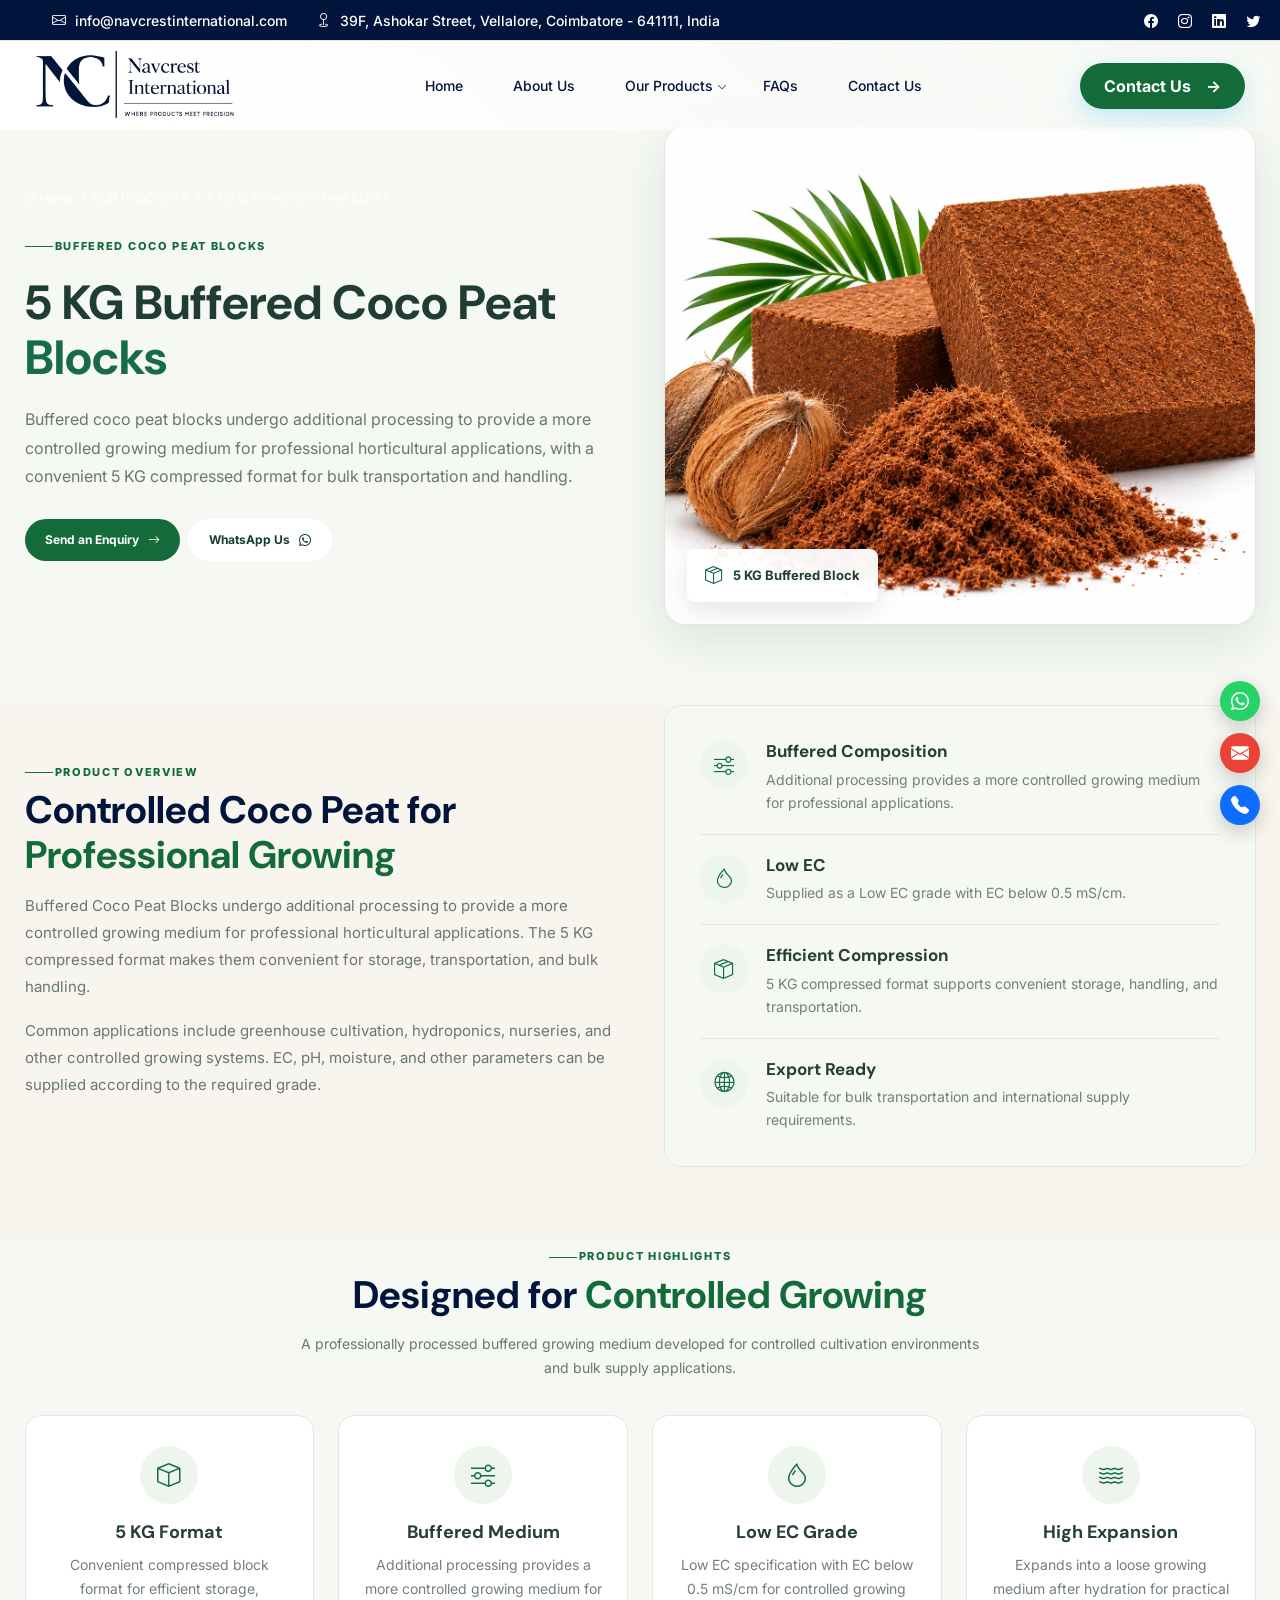
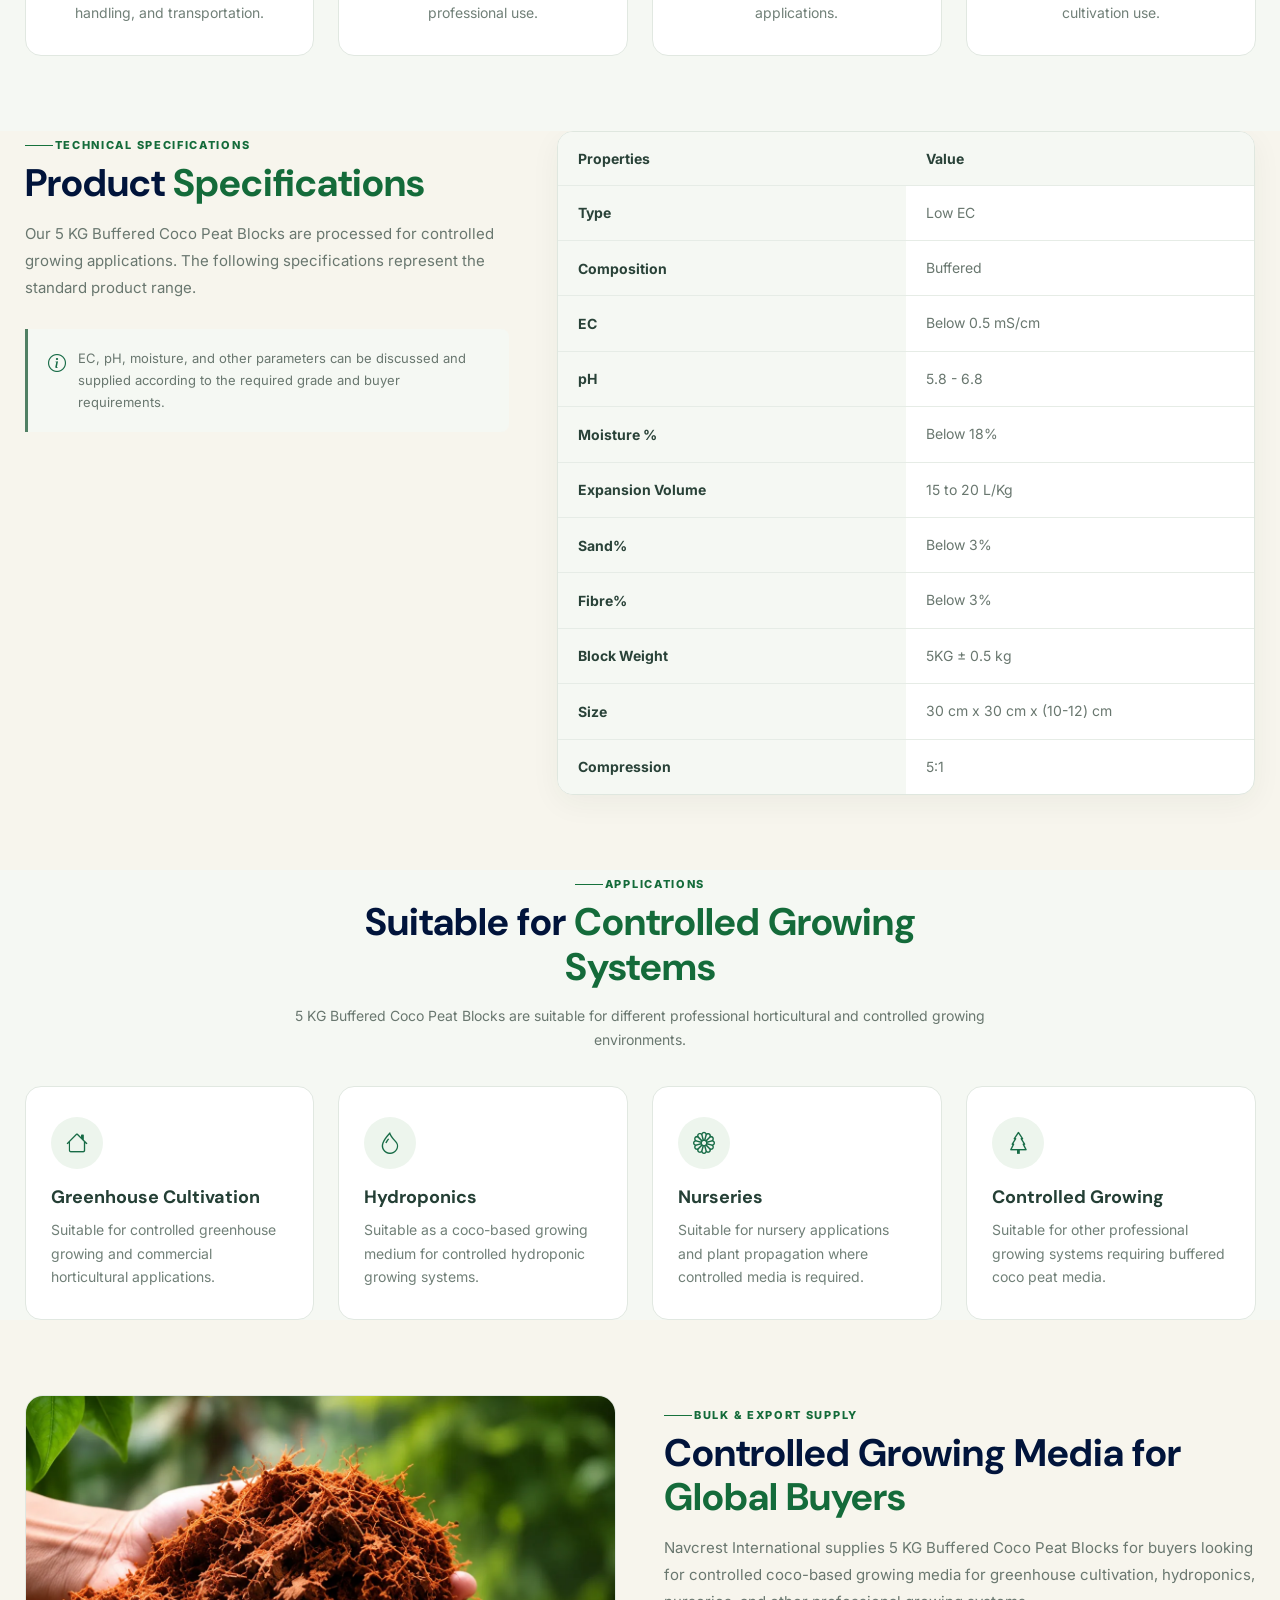
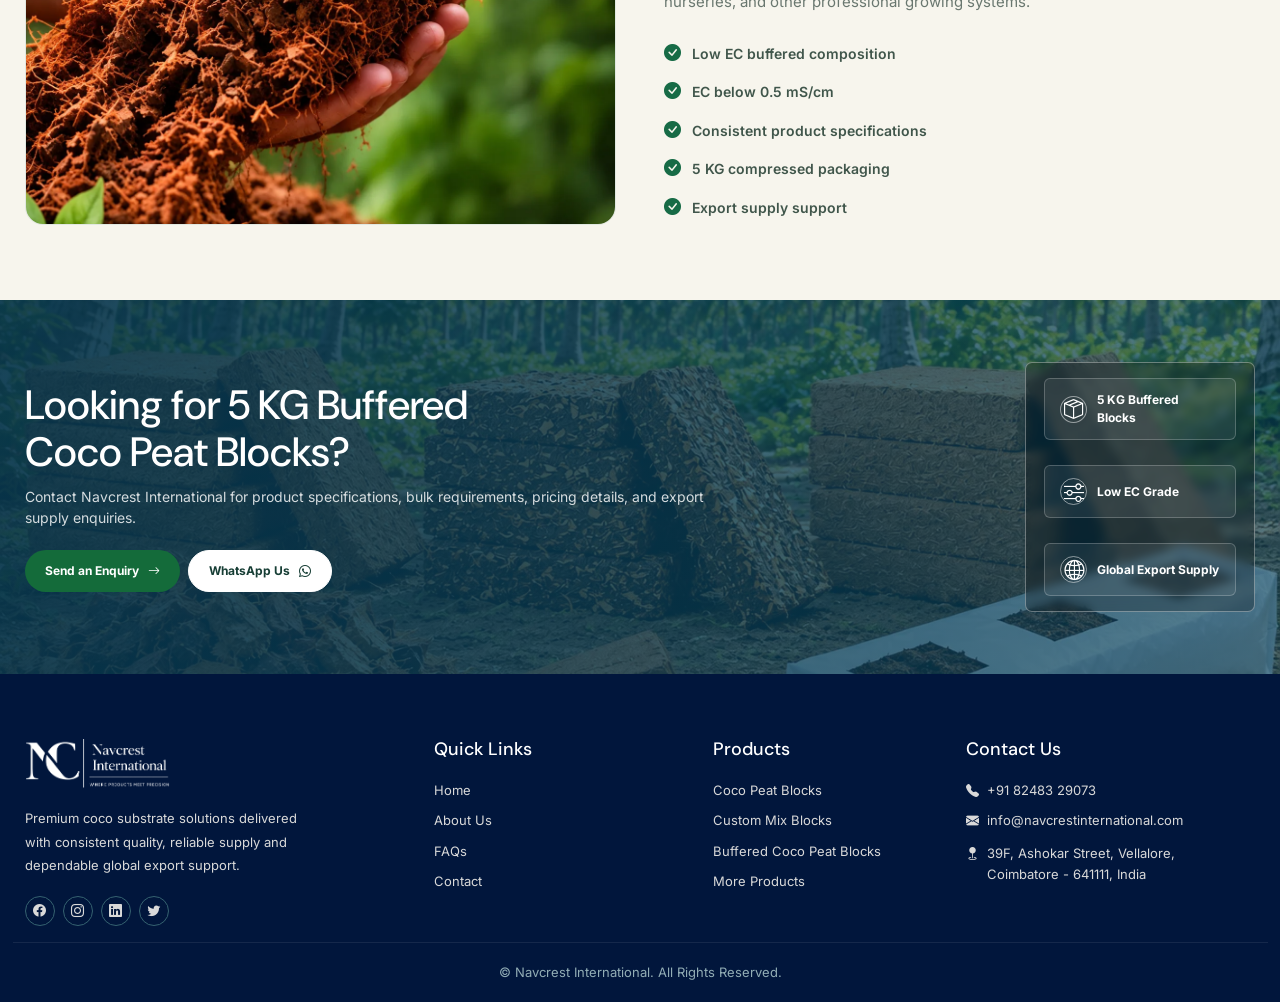
==== commit 1289f412: "first commit" ====
--- a/5kg-buffered-coco-peat-blocks.html
+++ b/5kg-buffered-coco-peat-blocks.html
@@ -639,10 +639,10 @@
                     <div class="col-lg-3 col-6 my-3 my-lg-0 d-flex justify-content-lg-center">
                         <div class="footer-links">
                             <h4>Products</h4>
-                            <a href="#">Coco Peat Blocks</a>
-                            <a href="#">Custom Mix Blocks</a>
-                            <a href="#">Buffered Coco Peat Blocks</a>
-                            <a href="#">More Products</a>
+                            <a href="5kg-coco-peat-blocks.html">Coco Peat Blocks</a>
+                            <a href="5kg-custom-mix-blocks.html">Custom Mix Blocks</a>
+                            <a href="5kg-buffered-coco-peat-blocks.html">Buffered Coco Peat Blocks</a>
+                            <a href="products.html">More Products</a>
                         </div>
                     </div>
                     <div class="col-lg-3 my-3 my-lg-0">
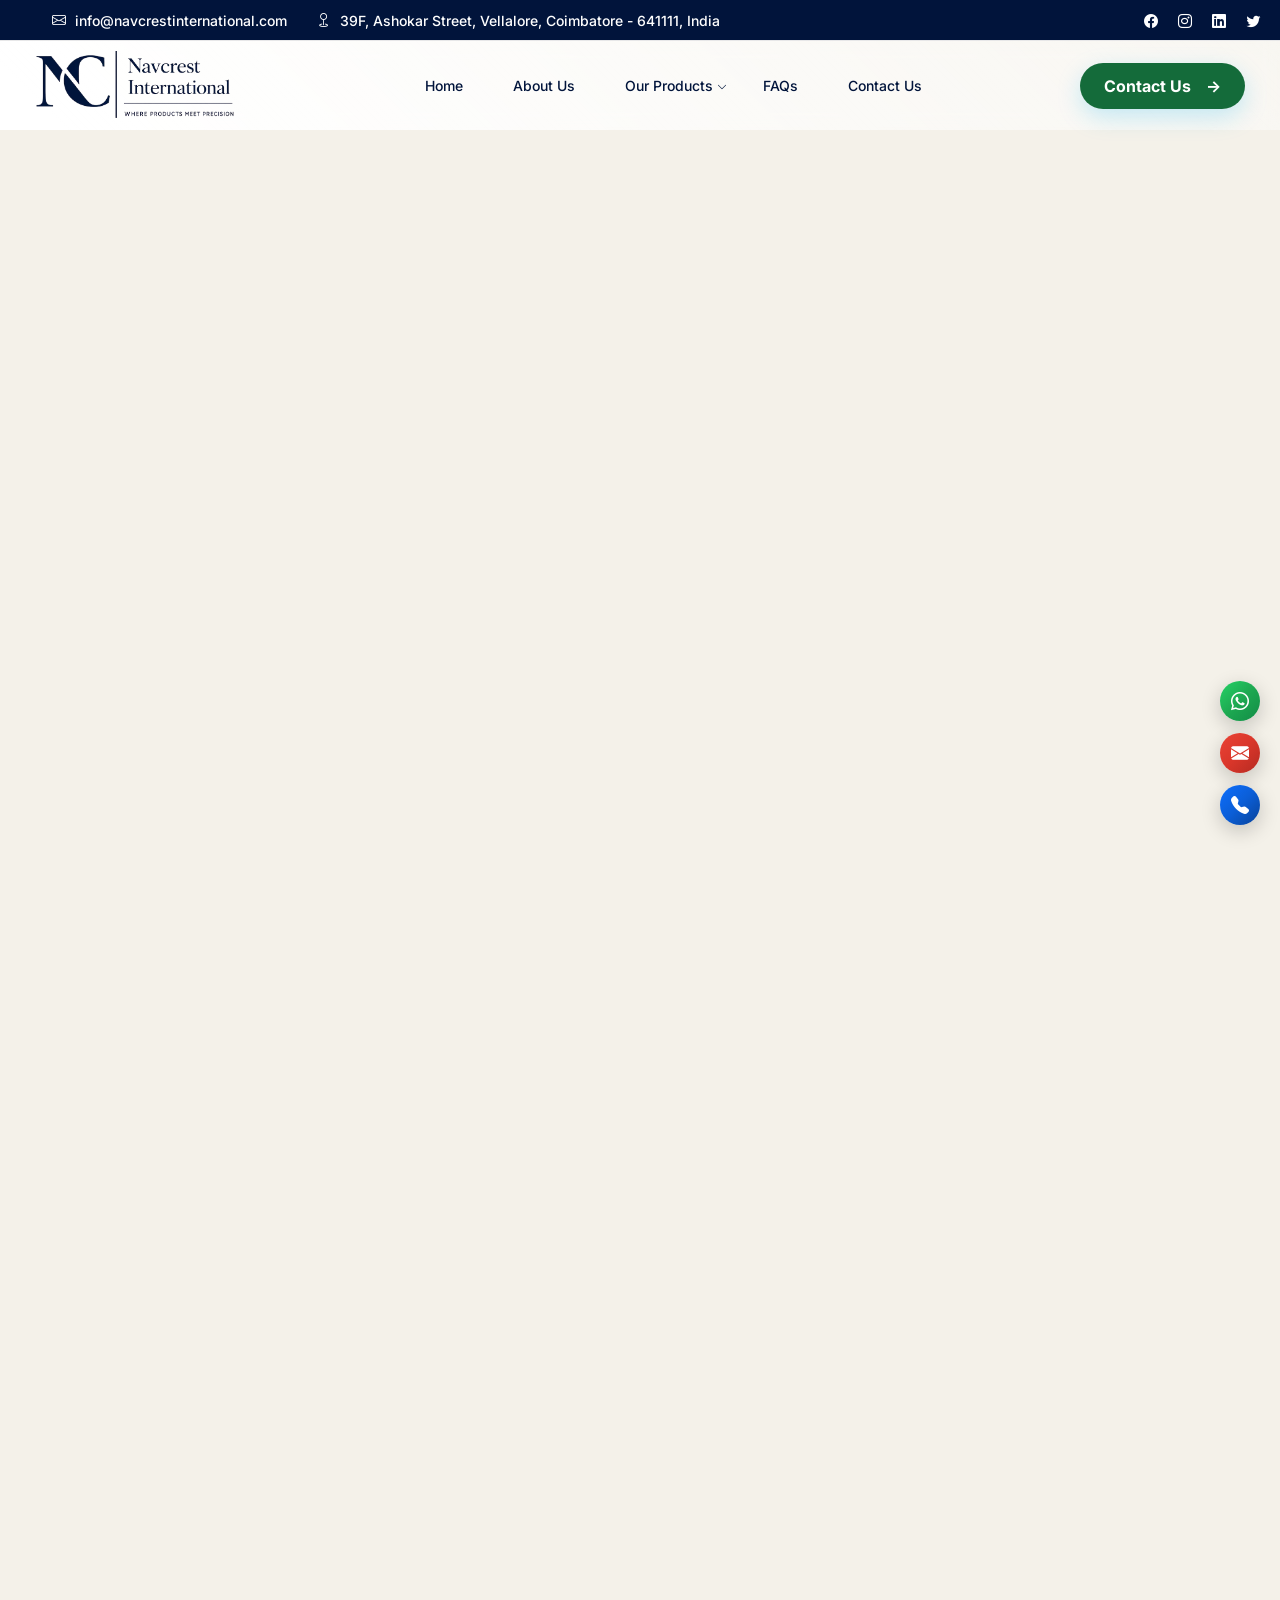
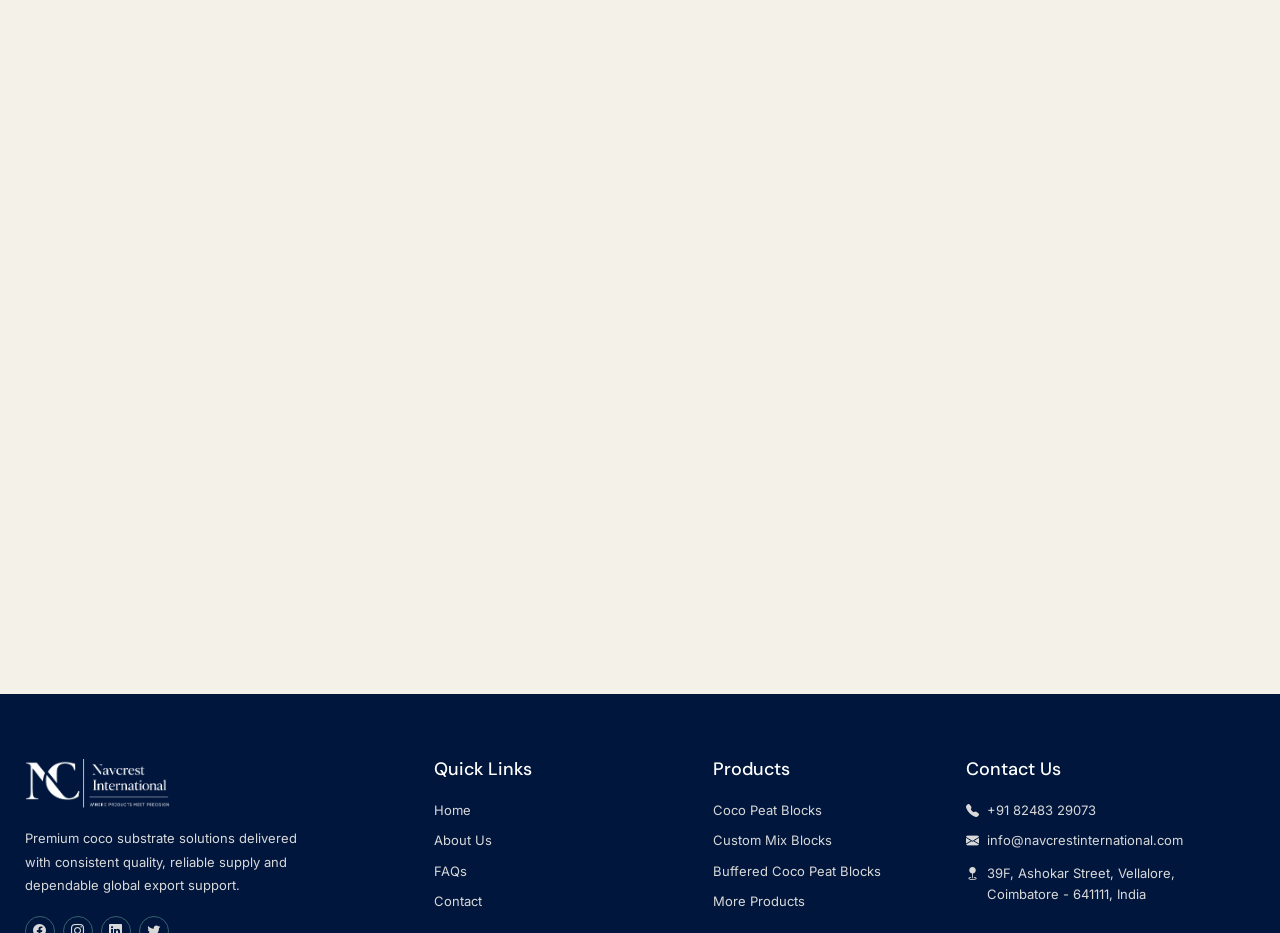
==== commit 103e9764: "mail process added" ====
--- a/5kg-buffered-coco-peat-blocks.html
+++ b/5kg-buffered-coco-peat-blocks.html
@@ -97,7 +97,7 @@
                                 <li class="dropdown"><a href="products.html">Our Products</a>
                                     <ul>
                                         <li><a href="5kg-coco-peat-blocks.html">5 KG Coco Peat Blocks</a></li>
-                                        <li><a href="recurring-deposit.html">5 KG Custom Mix Blocks</a></li>
+                                        <li><a href="5kg-custom-mix-blocks.html">5 KG Custom Mix Blocks</a></li>
                                         <li><a href="5kg-buffered-coco-peat-blocks.html">5 KG Buffered Coco Peat Blocks
                                             </a></li>
                                         <li><a href="coco-chips-5kg-blocks.html">Coco Chips 5 KG Blocks </a></li>
--- a/assets/css/index.css
+++ b/assets/css/index.css
@@ -15,7 +15,7 @@
     --nc-green: #146b3a;
     --nc-dark-green: #07522d;
     --nc-light-green: #eaf4eb;
-    --nc-cream: #f7f5ed;
+    --nc-cream: #f4f1e9;
     --nc-blue: #01143b;
     --nc-text: #183b2b;
     --nc-muted: #5c6d63;
@@ -880,7 +880,7 @@
 }
 
 .header-style-one .main-box {
-    background: linear-gradient(45deg, #ffffff 5%, #ffffff1a);
+    background: linear-gradient(45deg, #ffffff 5%, #ffffff66);
     /* background-color: #ffffff4f; */
     padding: 10px 20px;
     max-width: 100%;
@@ -1858,7 +1858,7 @@
     inset: 0;
     background-image: url(../images/banner.webp);
     background-size: cover;
-    background-position: center;
+    background-position: bottom;
 }
 
 .hero-content {
@@ -2150,12 +2150,12 @@
     text-align: center
 }
 
-.nc-centered-heading .nc-section-label {
+.nc-section-label {
     padding-left: 30px;
     padding-right: 30px
 }
 
-.nc-centered-heading .nc-section-label:after {
+.nc-section-label:after {
     content: "";
     width: 22px;
     height: 1px;
@@ -2221,11 +2221,11 @@
     content: "";
     position: absolute;
     inset: 0;
-    background: linear-gradient(to right, #ffffff00 0%, #ffffffad 20%, #ffffffad 80%, #ffffff00 100%);
+    background: linear-gradient(to right, #ffffff00 0%, #ffffffad 20%, #ffffffd3 60%, #ffffffad 80%, #ffffff00 100%);
     /* background: linear-gradient(to right, #ffffff 0%, #ffffff93 43%, #ffffff00 75%); */
 }
 
-.hero-bg:before {
+/* .hero-bg:before {
     content: "";
     position: absolute;
     left: 0;
@@ -2236,7 +2236,7 @@
     background-size: contain;
     background-position: center;
     z-index: 3;
-}
+} */
 
 .hero .hero-swiper {
     max-width: 90%;
@@ -2510,6 +2510,7 @@
 
 .nc-product-card h3 {
     margin: 15px 0 0;
+    padding: 0 5px;
     text-align: center;
     font-size: 18px;
     line-height: 1.4;
@@ -2520,6 +2521,7 @@
 
 .nc-product-card p {
     text-align: center;
+    padding: 0 5px;
 }
 
 .nc-products-swiper .swiper-pagination {
@@ -2549,9 +2551,9 @@
 
 .nc-service-card {
     /* background: rgba(255, 255, 255, .9); */
-    background: linear-gradient(to bottom, #000000bd, #00000085), url(../images/banner.webp);
+    background: linear-gradient(to bottom, #000000bd, #00000085), url(../images/service-card-bg.webp);
     background-size: cover;
-    background-position: center;
+    background-position: top;
     background-attachment: fixed;
     border: 1px solid #e0e9e6;
     border-radius: 7px;
@@ -3176,9 +3178,9 @@
     min-height: 330px;
     display: flex;
     align-items: center;
-    background-image: url("../images/cta-banner.webp");
+    background-image: url("../images/service-card-bg.webp");
     background-size: cover;
-    background-position: center;
+    background-position: top;
     overflow: hidden
 }
 
@@ -3481,7 +3483,53 @@
     font-size: 18px;
     text-decoration: none;
     box-shadow: 0 6px 20px #00000033;
-    transition: all 0.3s ease;
+    /* transition: all 0.3s ease; */
+    animation-name: trin;
+    animation-duration: 1.5s;
+    animation-iteration-count: infinite;
+    animation-timing-function: linear;
+}
+
+@keyframes trin {
+    0% {
+        transform: rotate3d(0, 0, 1, 0deg);
+    }
+
+    20%,
+    32%,
+    44%,
+    56%,
+    68% {
+        transform: rotate3d(0, 0, 1, 0deg);
+    }
+
+    23%,
+    35%,
+    47%,
+    59%,
+    71% {
+        transform: rotate3d(0, 0, 1, 15deg);
+    }
+
+    26%,
+    38%,
+    50%,
+    62%,
+    74% {
+        transform: rotate3d(0, 0, 1, 0deg);
+    }
+
+    29%,
+    41%,
+    53%,
+    65%,
+    77% {
+        transform: rotate3d(0, 0, 1, -15deg);
+    }
+
+    80% {
+        transform: rotate3d(0, 0, 1, 0deg);
+    }
 }
 
 .contact-float:hover {
@@ -3491,15 +3539,15 @@
 }
 
 .whatsapp-float {
-    background: #25D366;
+    background: linear-gradient(135deg, #25D366 0%, #1da851 50%, #128c46 100%);
 }
 
 .email-float {
-    background: #EA4335;
+    background: linear-gradient(135deg, #EA4335 0%, #d9362a 50%, #b52b22 100%);
 }
 
 .call-float {
-    background: #0D6EFD;
+    background: linear-gradient(135deg, #0D6EFD 0%, #0b5ed7 50%, #084298 100%);
 }
 
 @media (max-width: 576px) {
@@ -3559,7 +3607,8 @@
     display: flex;
     align-items: center;
     overflow: hidden;
-    background: linear-gradient(to bottom, #ffffffeb 2%, #ffffff00 100%), url(../images/inner-bg.webp) center / cover no-repeat, linear-gradient(#ffffff, #ffffff);
+    background: url(../images/service-card-bg.webp) top / cover no-repeat, linear-gradient(#ffffff, #ffffff);
+    background-attachment: fixed;
 }
 
 .nc-inner-hero::before {
@@ -3699,9 +3748,8 @@
 }
 
 /* ================= JOURNEY ================= */
-
-.nc-journey {
-    background: #fafbf8;
+.nc-journey-copy {
+    margin-top: 0 !important;
 }
 
 .nc-journey-copy p {
@@ -3878,11 +3926,6 @@
 }
 
 /* ================= ADVANTAGES ================= */
-
-.nc-advantages {
-    background: #fafbf8;
-}
-
 .nc-adv-card {
     background: #fff;
     border: 1px solid #e1e8e0;
@@ -4001,9 +4044,10 @@
     overflow: hidden;
     padding: 62px 0;
     background:
-        linear-gradient(90deg, #07364ded, rgba(7, 67, 92, .68)),
-        url("../images/about.webp") center/cover no-repeat;
+        linear-gradient(90deg, #07364ded, #07435cad),
+        url("../images/cta-banner.webp") center/cover no-repeat;
     color: #fff;
+    background-attachment: fixed;
 }
 
 .nc-cta h2 {
@@ -4179,6 +4223,10 @@
 /* ================= RESPONSIVE ================= */
 
 @media (max-width: 991px) {
+    .nc-journey-copy {
+        margin-top: 10px !important;
+    }
+
     .nc-nav {
         position: absolute;
         left: 0;
@@ -4444,7 +4492,6 @@
    CONTACT FORM
 ========================================================= */
 .nc-contact-form-wrapper {
-    background: #f5f8f3;
     border: 1px solid #e3eae2;
     border-radius: 18px;
     padding: 40px;
@@ -4947,13 +4994,17 @@
 PRODUCT DETAIL HERO
 ========================================================= */
 .nc-product-detail-hero {
-    padding: 80px 0;
-    background: #f5f8f3;
+    padding: 90px 0;
     overflow: hidden;
 }
 
 .nc-product-detail-hero .nc-breadcrumb {
     margin-bottom: 25px;
+    color: #146b3a;
+}
+
+.nc-product-detail-hero .nc-breadcrumb a {
+    color: #146b3a !important;
 }
 
 .nc-product-detail-hero h1 {
@@ -5083,10 +5134,6 @@
 /* =========================================================
 PRODUCT HIGHLIGHTS
 ========================================================= */
-.nc-product-highlights {
-    background: #f5f8f3;
-}
-
 .nc-product-highlight-card {
     height: 100%;
     padding: 30px 25px;
@@ -5147,6 +5194,7 @@
     border-collapse: collapse;
 }
 
+/* 
 .nc-product-specifications {
     overflow: auto !important;
 }
@@ -5167,13 +5215,13 @@
     position: sticky;
     top: 120px;
     z-index: 5;
-}
-
-@media (max-width: 991px) {
+} */
+
+/* @media (max-width: 991px) {
     .nc-product-specifications .col-lg-5>div {
         position: static;
     }
-}
+} */
 
 .nc-spec-table th,
 .nc-spec-table td {
@@ -5185,7 +5233,6 @@
 
 .nc-spec-table th {
     width: 38%;
-    background: #f5f8f3;
     color: #294238;
     font-size: 14px;
     font-weight: 700;
@@ -5229,10 +5276,6 @@
 /* =========================================================
 PRODUCT APPLICATIONS
 ========================================================= */
-.nc-product-applications {
-    background: #f5f8f3;
-}
-
 .nc-application-card {
     height: 100%;
     padding: 30px 25px;
@@ -5348,7 +5391,7 @@
 
 @media (max-width: 767px) {
     .nc-product-detail-hero {
-        padding: 50px 0;
+        padding: 80px 0;
     }
 
     .nc-product-detail-hero h1 {
@@ -5433,6 +5476,10 @@
         height: 270px;
     }
 
+    .nc-spec-table th {
+        width: auto;
+    }
+
     .nc-spec-table th,
     .nc-spec-table td {
         padding: 13px 15px;
@@ -5440,4 +5487,71 @@
     }
 }
 
-/* product detail - page end */+/* product detail - page end */
+
+.nc-error {
+    display: block;
+    margin-top: 6px;
+    color: #dc3545;
+    font-size: 13px;
+    line-height: 1.4;
+}
+
+.nc-input-group .form-control.is-invalid {
+    border-color: #dc3545;
+}
+
+.nc-input-group .form-control.is-invalid:focus {
+    border-color: #dc3545;
+    box-shadow: 0 0 0 0.15rem rgba(220, 53, 69, 0.1);
+}
+
+.nc-checkbox-item input.is-invalid+.nc-custom-checkbox {
+    border-color: #dc3545;
+}
+
+#products-group.is-invalid {
+    border-color: #dc3545;
+}
+
+
+button.loading {
+    position: relative;
+    pointer-events: none;
+    background-color: var(--nc-dark-green) !important;
+    color: #ffffff6b !important;
+    cursor: not-allowed !important;
+}
+
+[type="button"]:disabled,
+[type="reset"]:disabled,
+[type="submit"]:disabled,
+button:disabled {
+    cursor: not-allowed !important;
+}
+
+button.loading::after {
+    content: '';
+    position: absolute;
+    right: 0;
+    left: 0;
+    margin: auto;
+    top: 50%;
+    transform: translateY(-50%);
+    width: 20px;
+    height: 20px;
+    border: 2px solid white;
+    border-top: 2px solid transparent;
+    border-radius: 50%;
+    animation: spin 0.6s linear infinite;
+}
+
+@keyframes spin {
+    0% {
+        transform: translateY(-50%) rotate(0deg);
+    }
+
+    100% {
+        transform: translateY(-50%) rotate(360deg);
+    }
+}
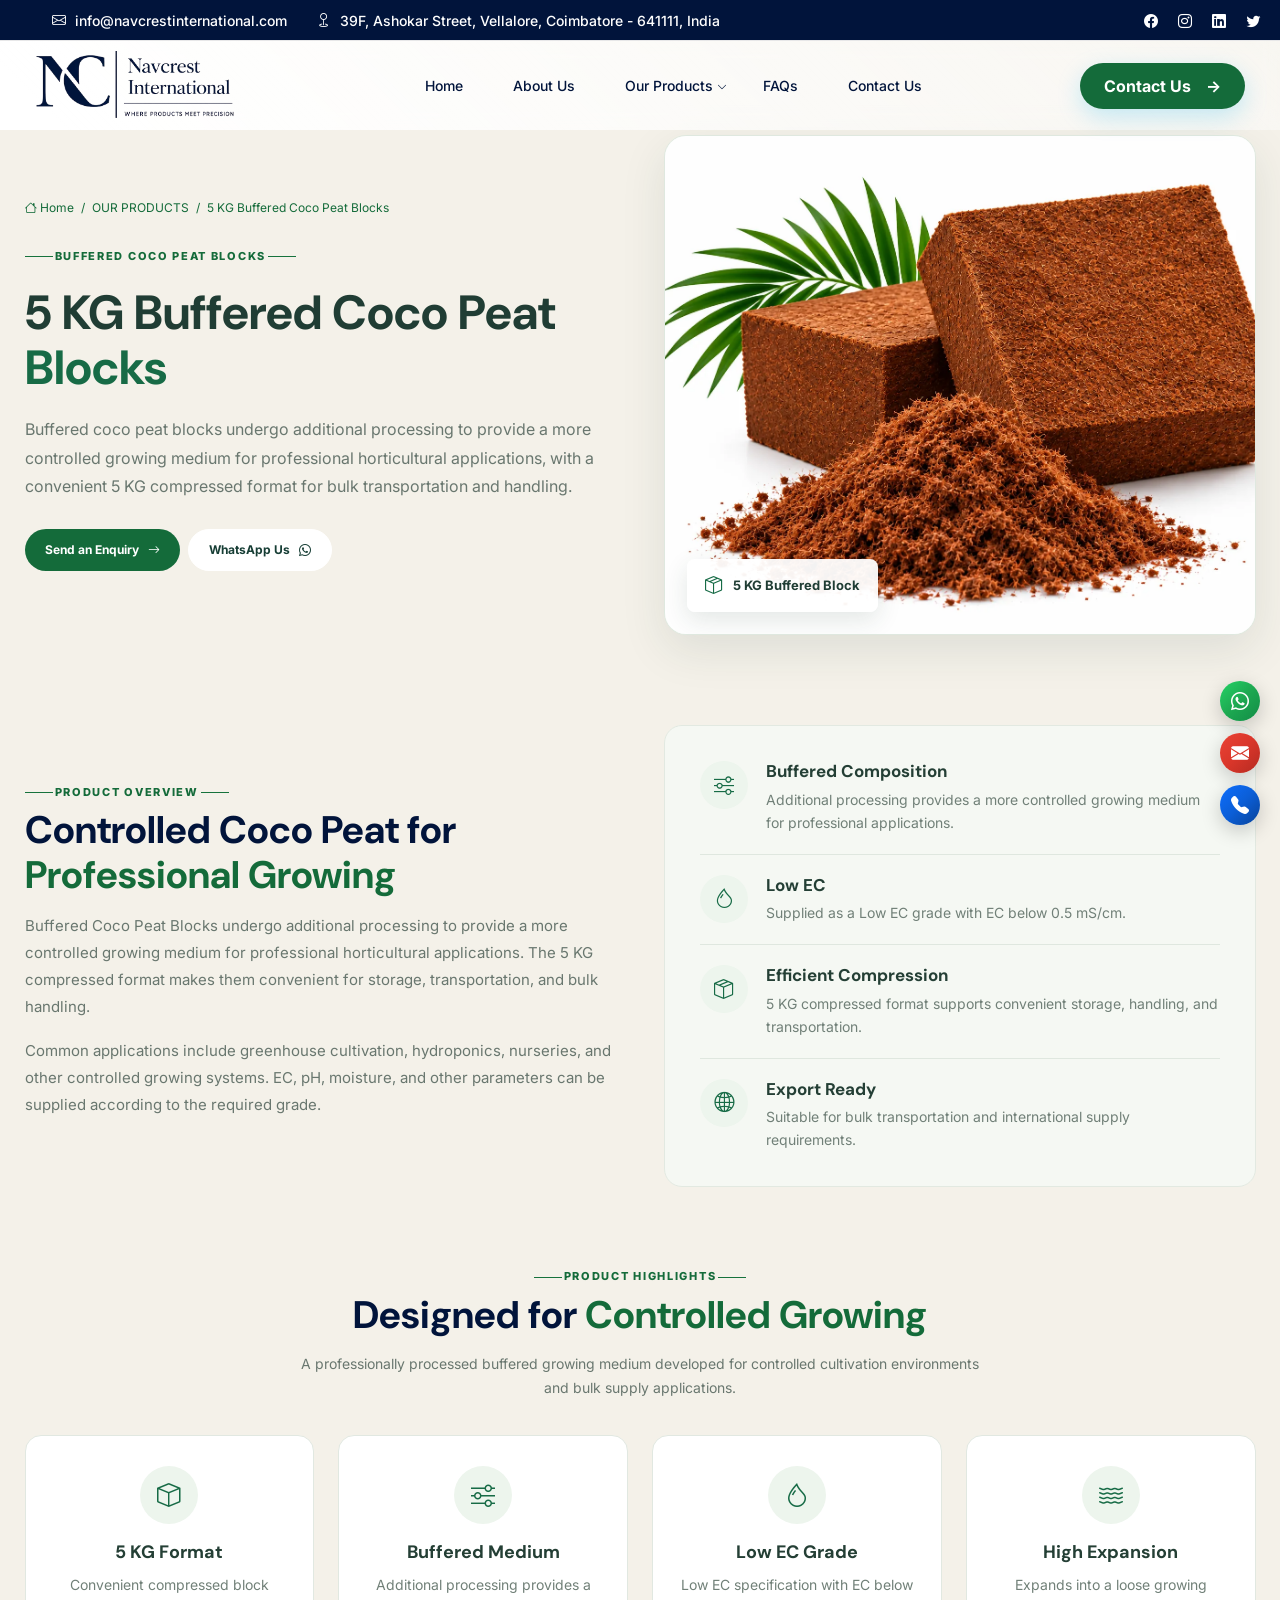
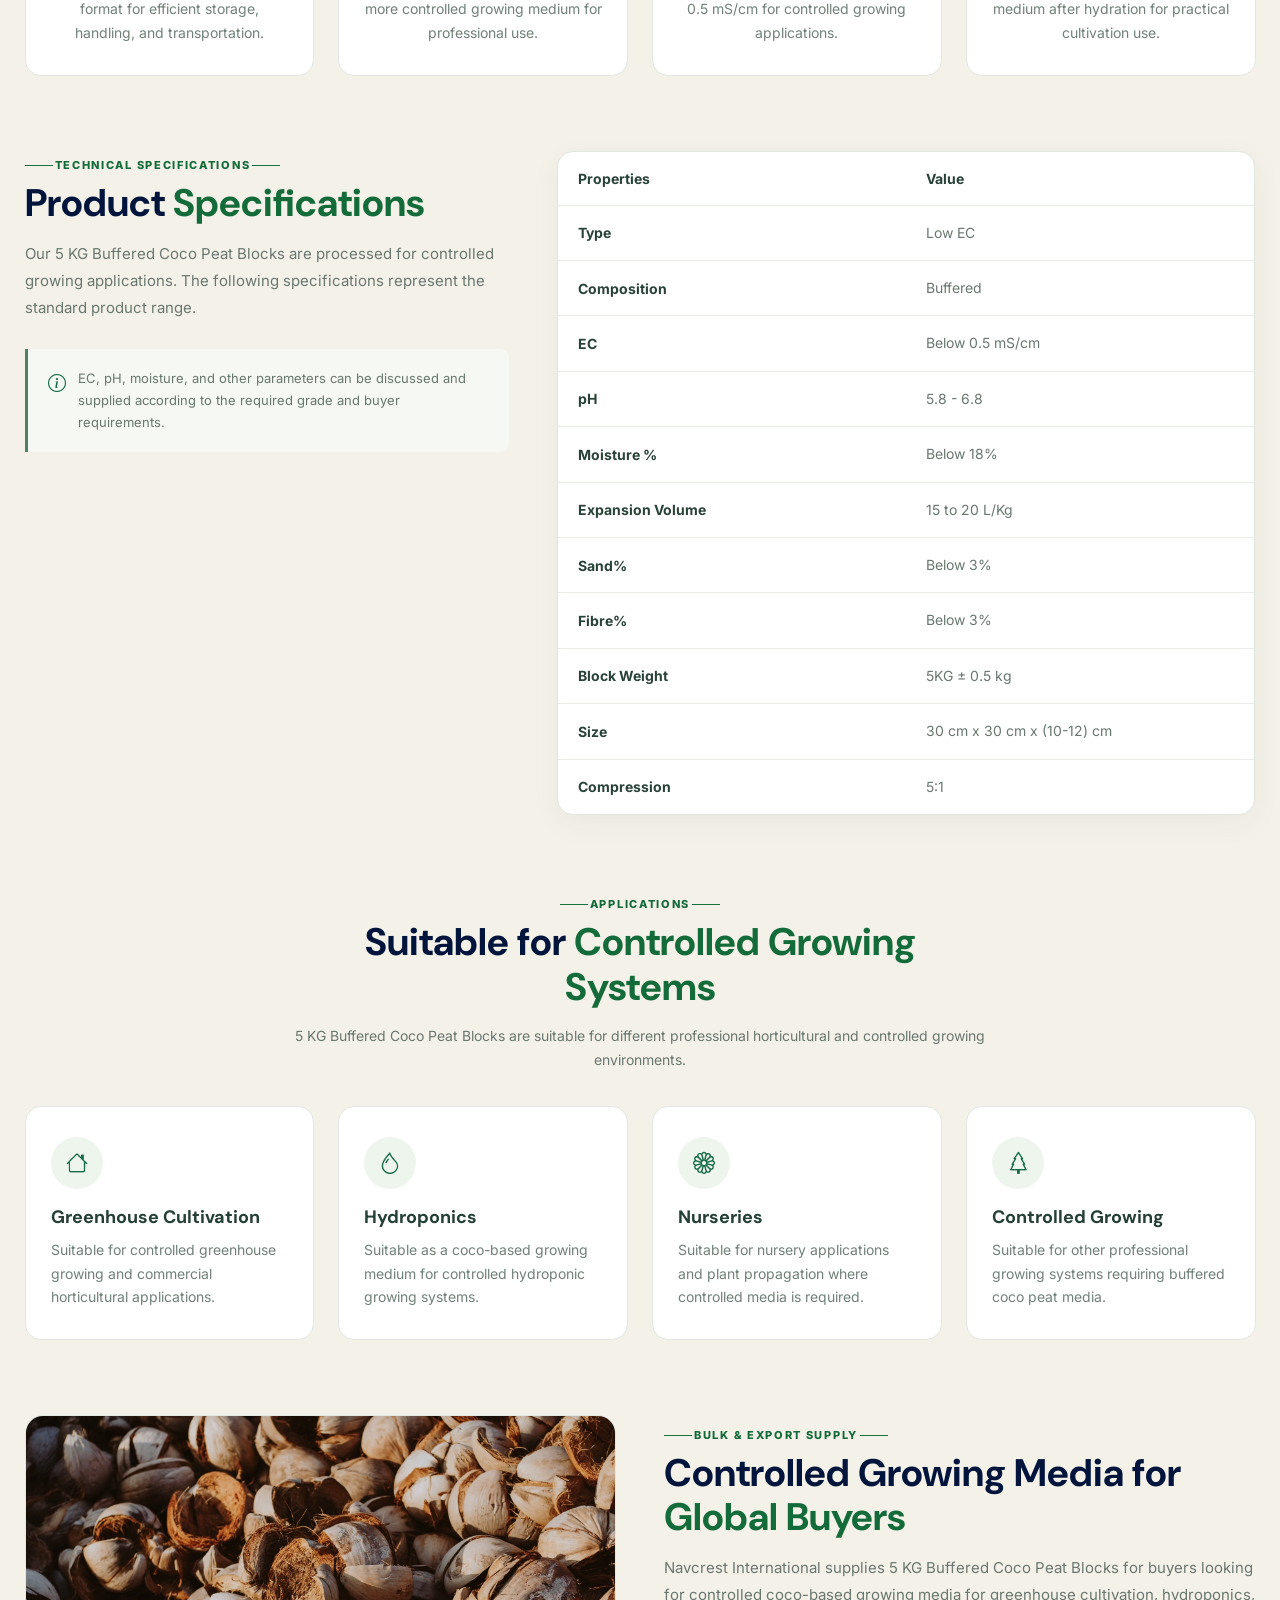
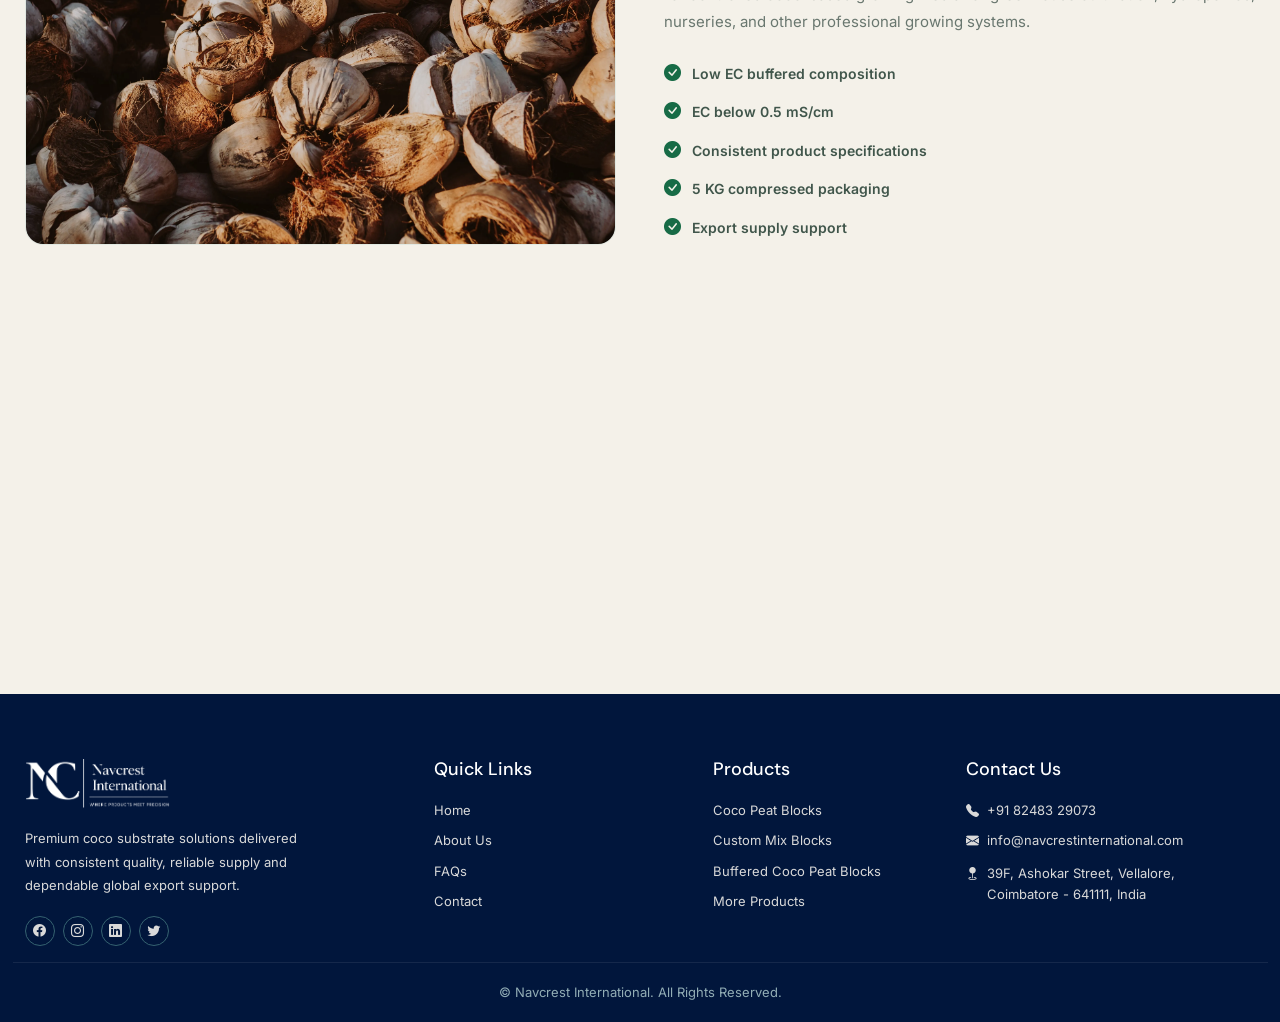
==== commit 8d8f5976: "mail process added" ====
--- a/5kg-buffered-coco-peat-blocks.html
+++ b/5kg-buffered-coco-peat-blocks.html
@@ -631,9 +631,9 @@
                         <div class="footer-links">
                             <h4>Quick Links</h4>
                             <a href="index.html">Home</a>
-                            <a href="#">About Us</a>
-                            <a href="#">FAQs</a>
-                            <a href="#">Contact</a>
+                            <a href="about-us.html">About Us</a>
+                            <a href="index.html#faq">FAQs</a>
+                            <a href="contact-us.html">Contact</a>
                         </div>
                     </div>
                     <div class="col-lg-3 col-6 my-3 my-lg-0 d-flex justify-content-lg-center">
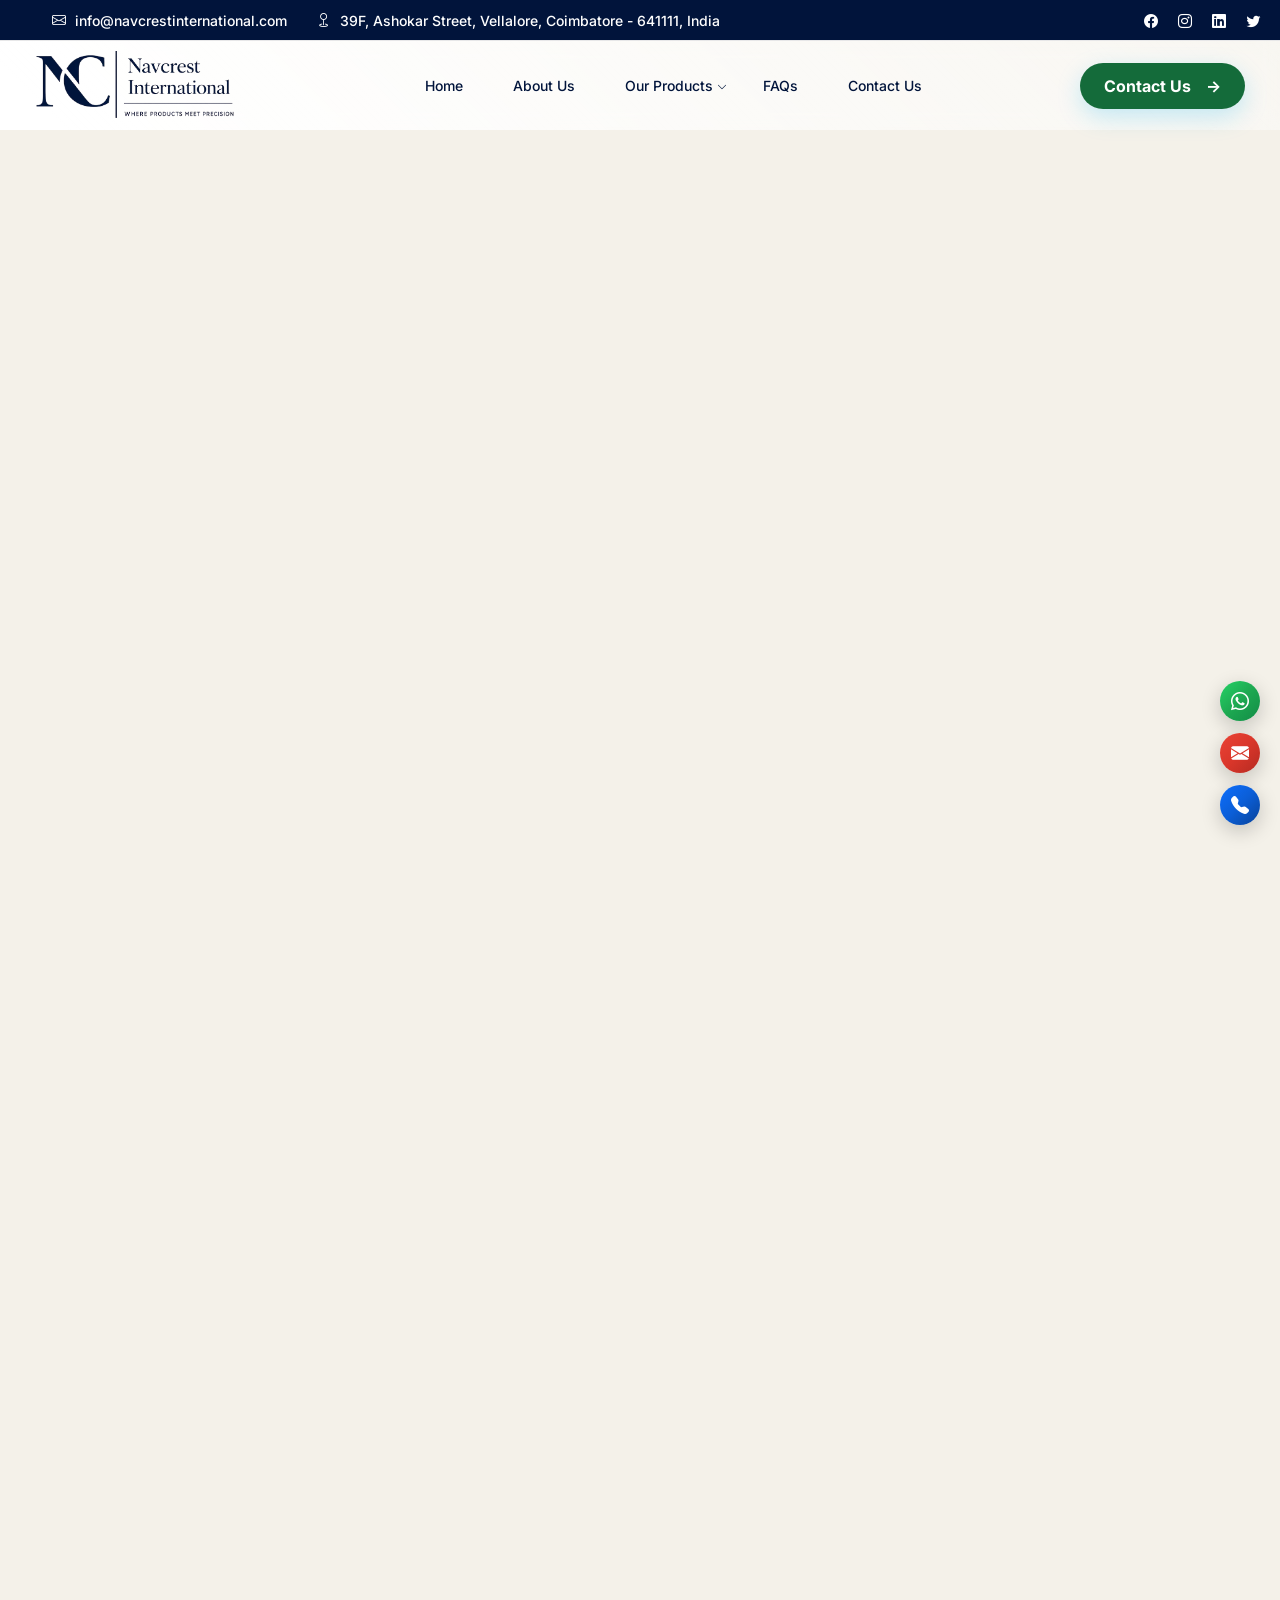
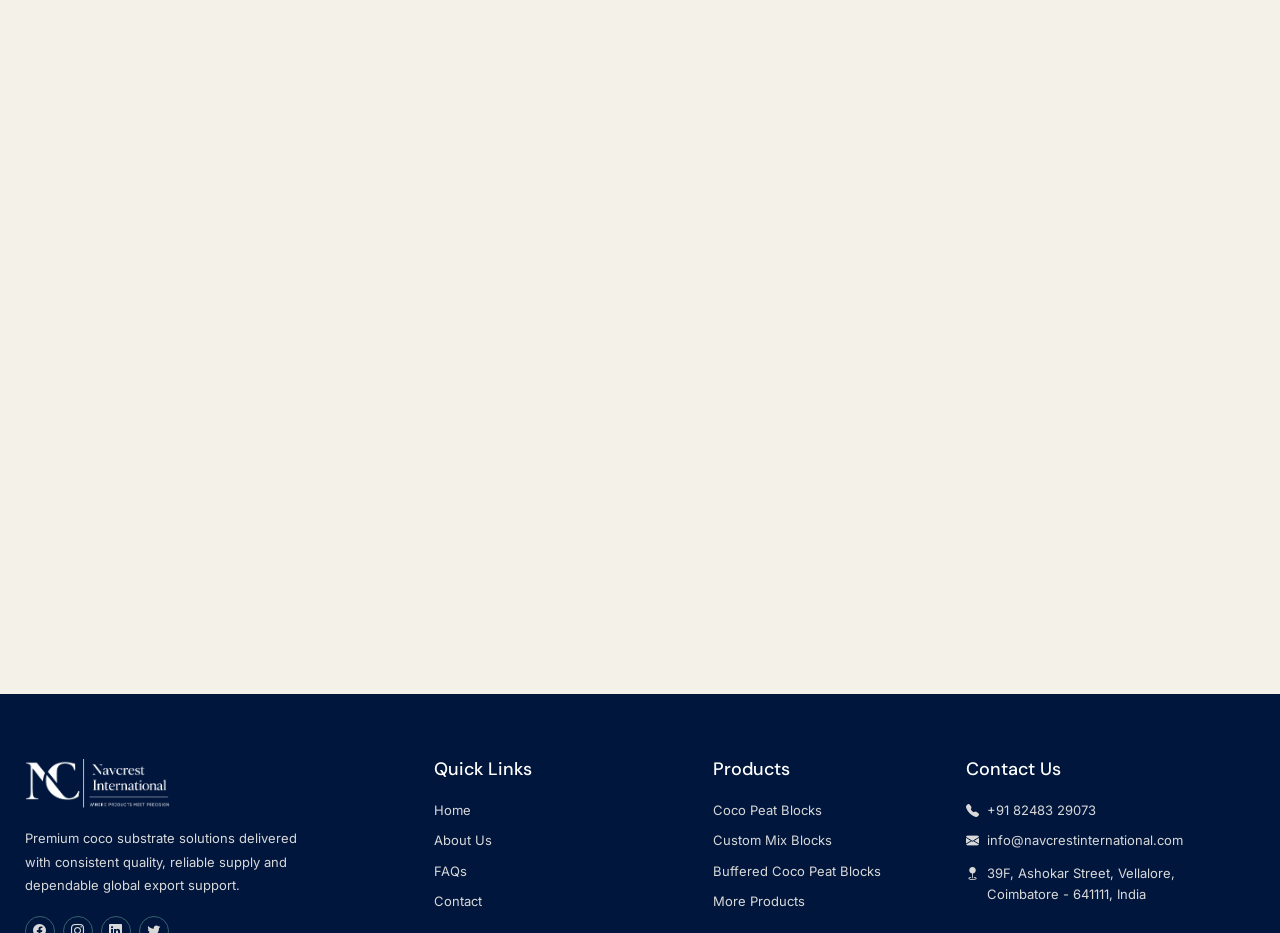
==== commit afb7ecfb: "login updated" ====
--- a/5kg-buffered-coco-peat-blocks.html
+++ b/5kg-buffered-coco-peat-blocks.html
@@ -4,10 +4,10 @@
 <head>
     <meta charset="UTF-8">
     <meta name="viewport" content="width=device-width, initial-scale=1.0">
+    <title>5 KG Buffered Coco Peat Blocks | Navcrest International</title>
     <meta name="description"
-        content="Explore 5 KG buffered coco peat blocks from Navcrest International, a coco peat exporter from India, designed for horticulture and professional growing applications with consistent quality and global supply.">
-
-    <title>5 KG Buffered Coco Peat Blocks | Navcrest International | Coco Peat Exporter</title>
+        content="Explore 5 kg buffered coco peat blocks from Navcrest International, supplied for horticulture, greenhouse cultivation and professional growing applications with consistent specifications and export support.">
+
     <link rel="preconnect" href="https://fonts.googleapis.com">
     <link rel="preconnect" href="https://fonts.gstatic.com" crossorigin>
     <link
@@ -662,7 +662,9 @@
                 </div>
             </div>
             <div class="container copyright">
-                <p>© <span id="year"></span> Navcrest International. All Rights Reserved.</p>
+                 <p>© <span id="year"></span> Navcrest International. All Rights Reserved.
+                    | Designed and Developed by 
+                    <a href="https://www.iqtechway.com/" target="_blank" class="text-white">Iqtechway</a></p>
             </div>
         </footer>
     </div>
--- a/assets/css/index.css
+++ b/assets/css/index.css
@@ -3676,7 +3676,10 @@
 
 .nc-story-card {
     position: absolute;
-    left: 25px;
+    width: 95%;
+    left: 0;
+    right: 0;
+    margin: auto;
     bottom: -28px;
     background: rgba(246, 249, 242, .96);
     border: 1px solid #dbe6da;
@@ -3690,7 +3693,7 @@
     align-items: center;
     gap: 9px;
     color: var(--nc-dark-green);
-    font-size: 12px;
+    font-size: 10px;
     font-weight: 700;
     white-space: nowrap;
 }
@@ -5554,4 +5557,18 @@
     100% {
         transform: translateY(-50%) rotate(360deg);
     }
+}
+
+@media screen and (min-width: 1400px) {
+    p {
+        font-size: 14px !important;
+    }
+
+    .nc-cta-point span {
+        font-size: 13px !important;
+    }
+
+    .nc-cta-points {
+        width: 250px;
+    }
 }
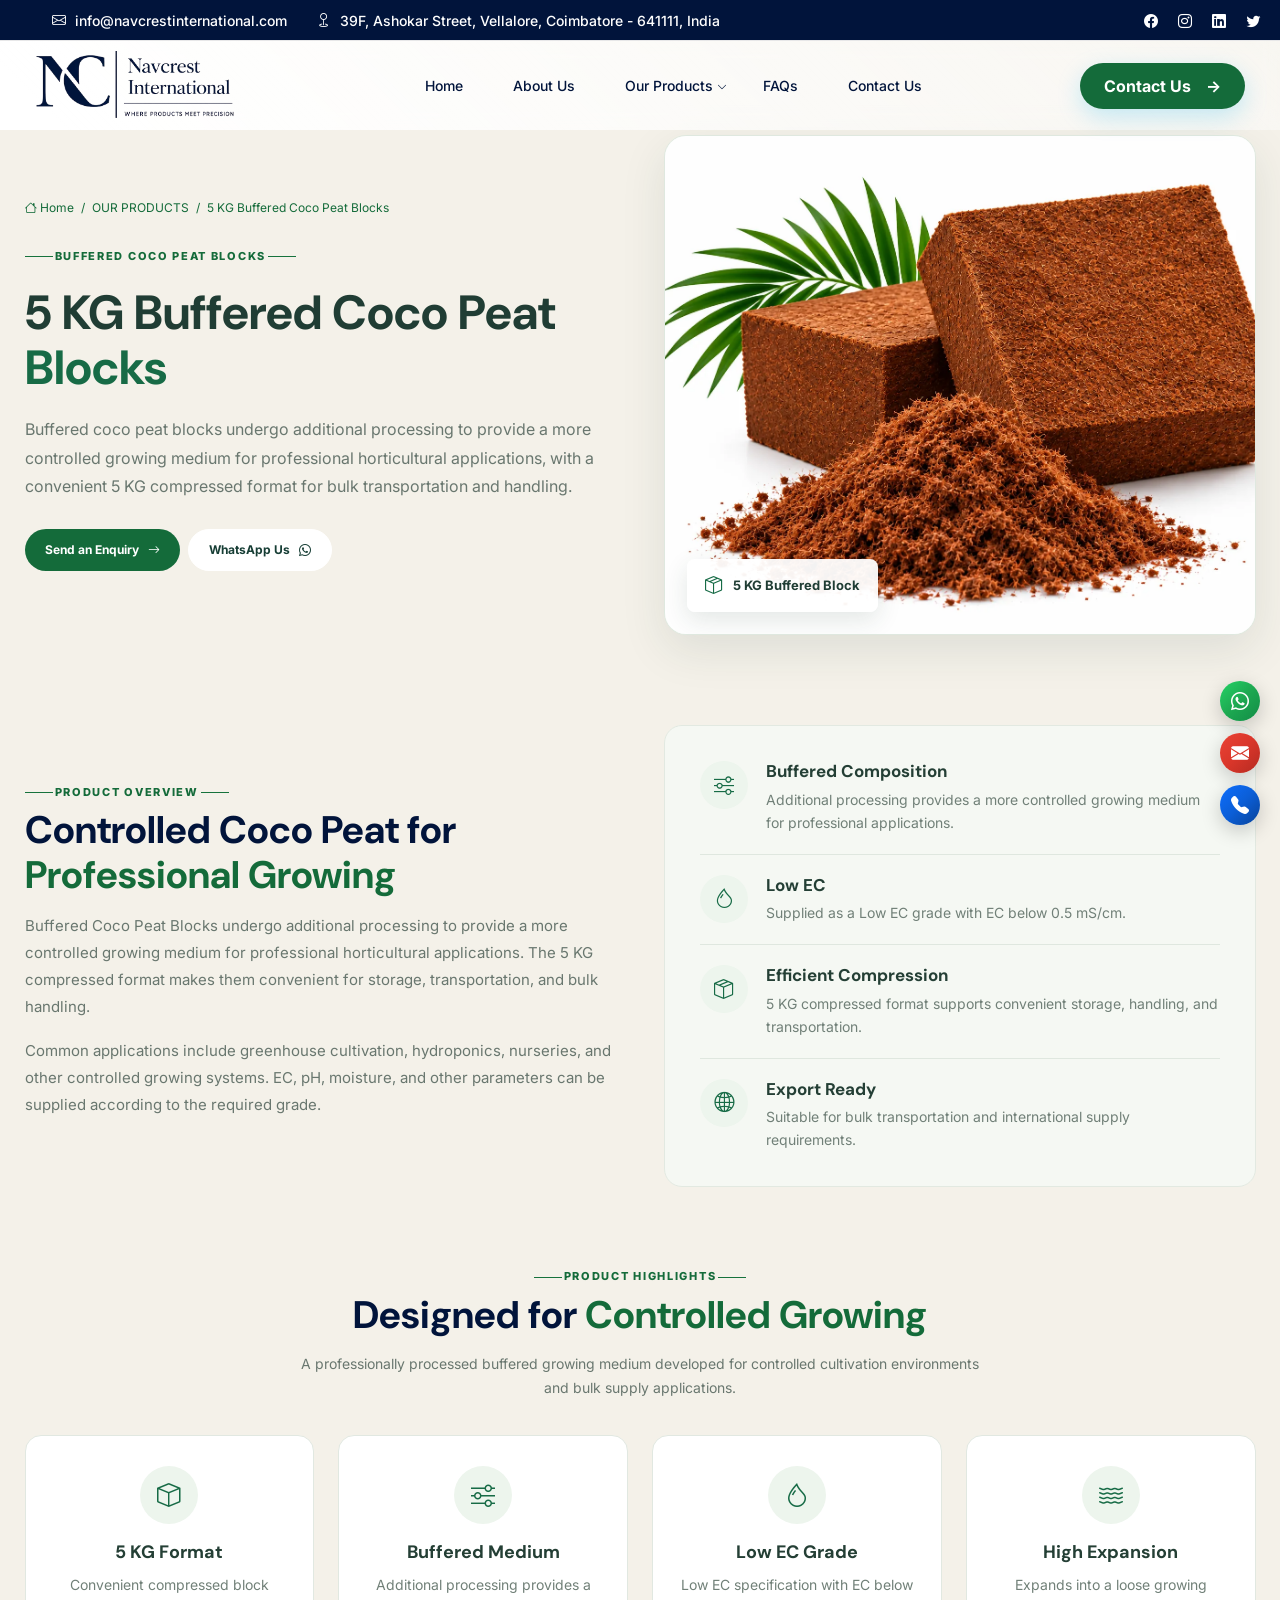
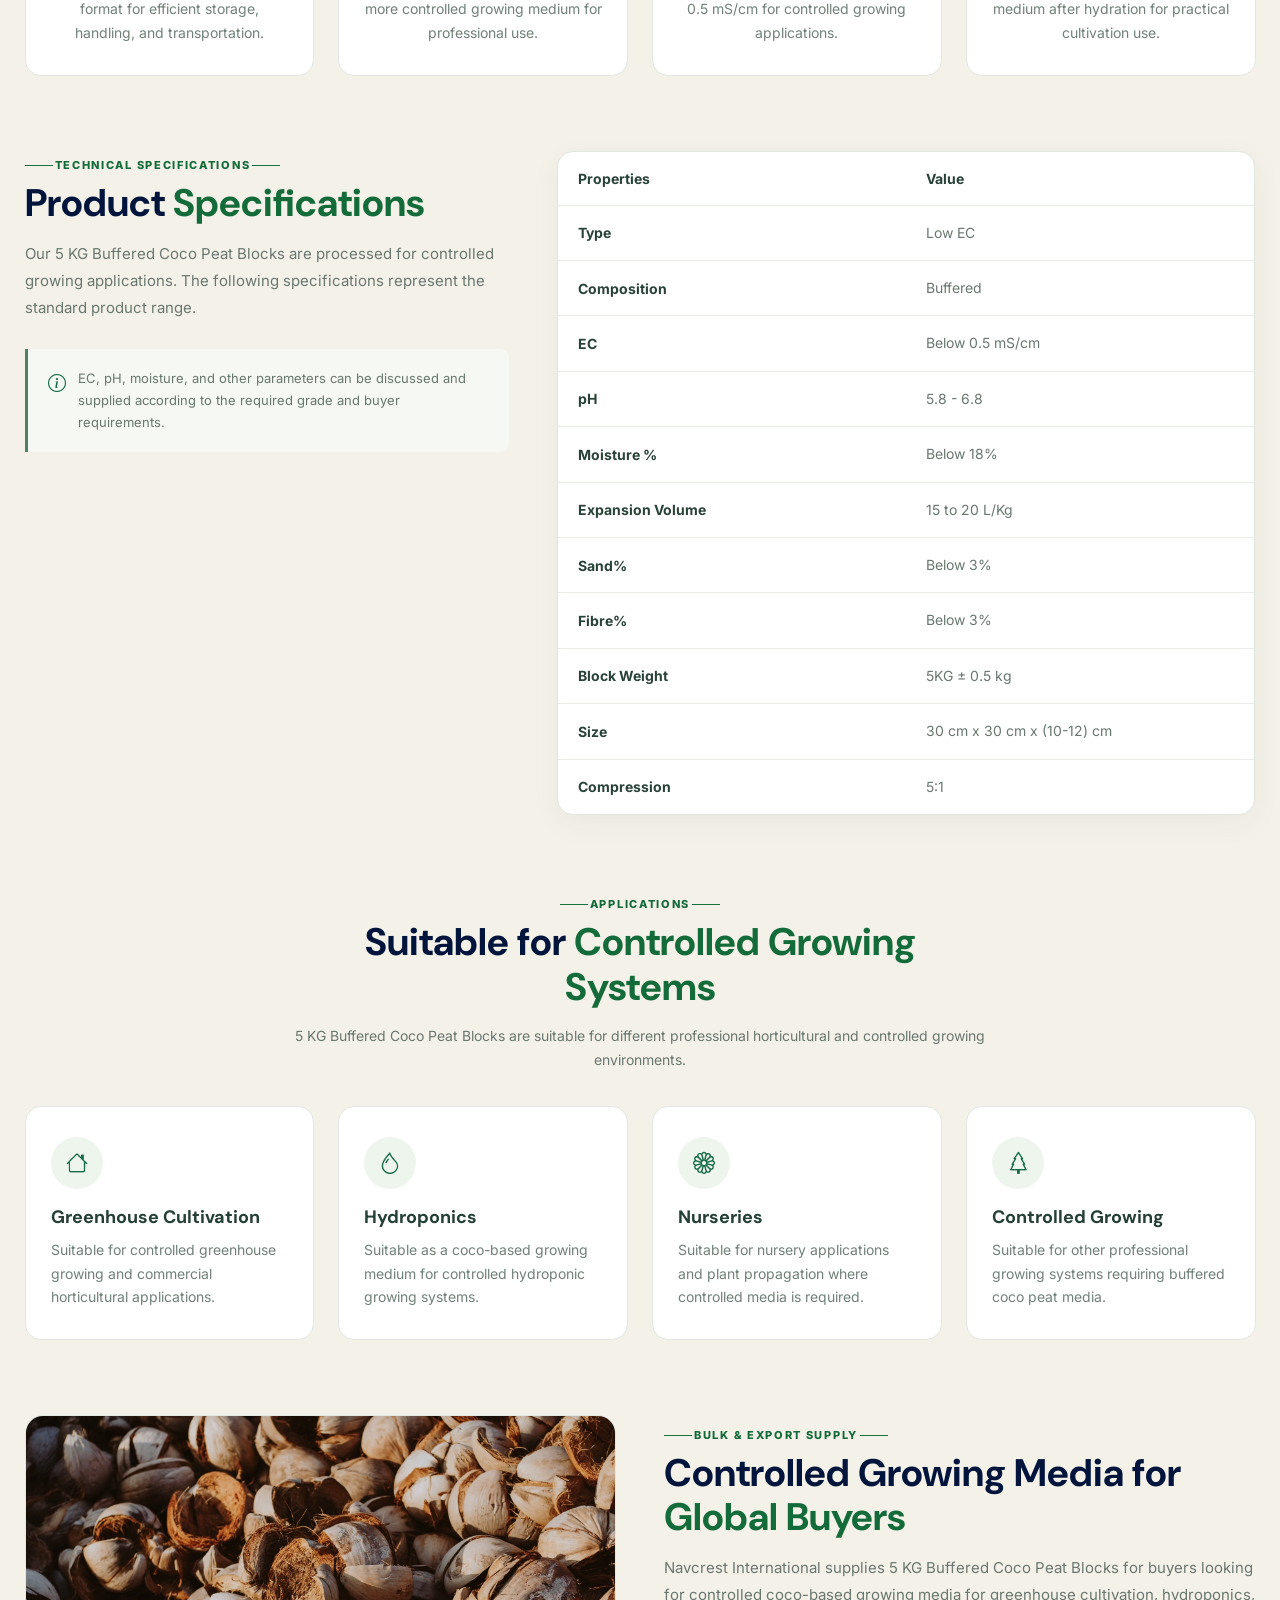
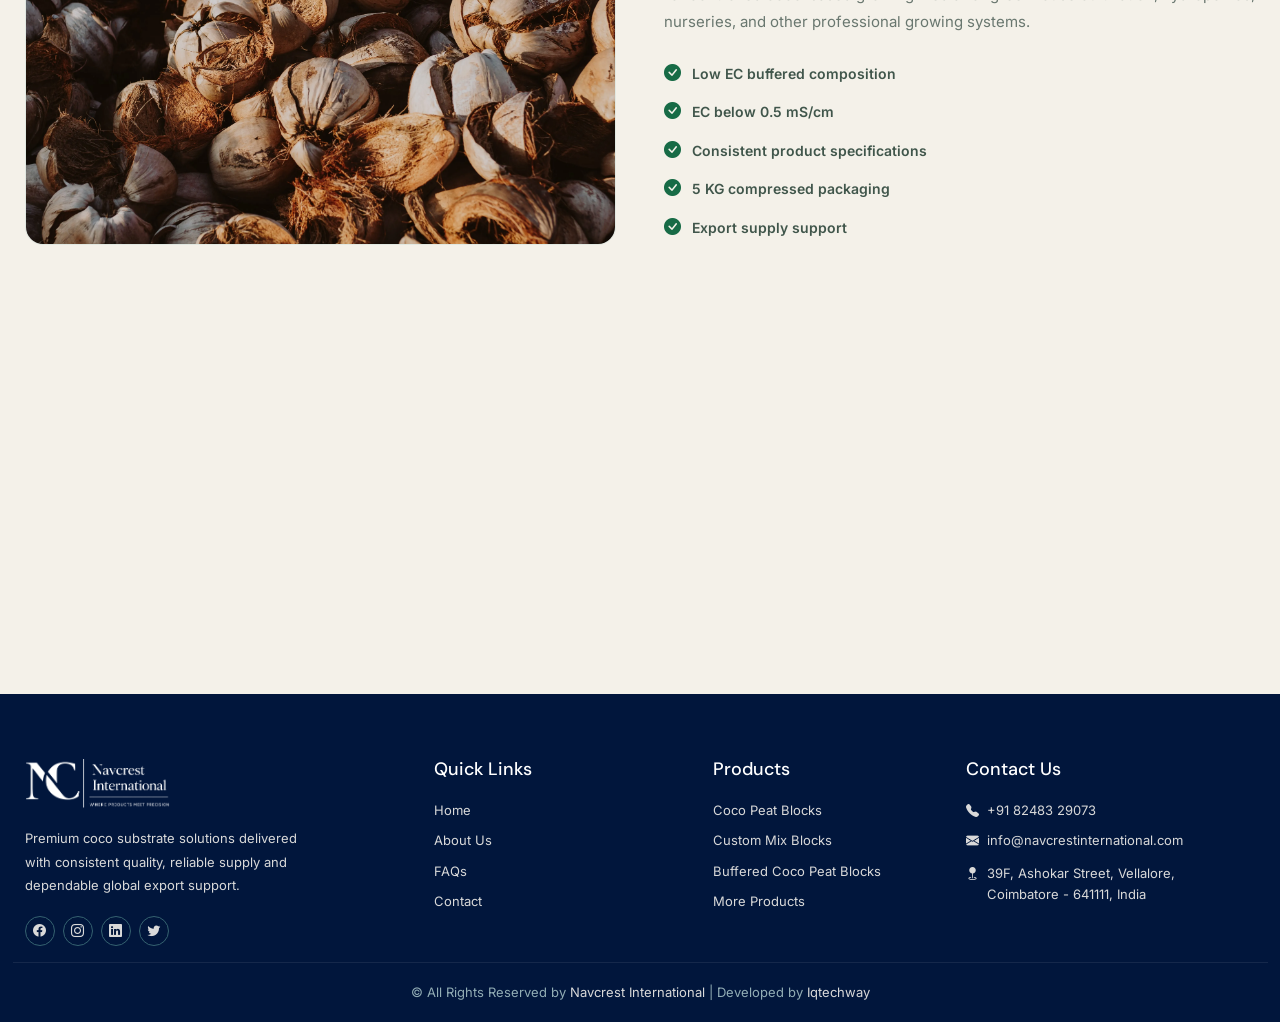
==== commit 26fbdc98: "login updated" ====
--- a/5kg-buffered-coco-peat-blocks.html
+++ b/5kg-buffered-coco-peat-blocks.html
@@ -662,9 +662,11 @@
                 </div>
             </div>
             <div class="container copyright">
-                 <p>© <span id="year"></span> Navcrest International. All Rights Reserved.
-                    | Designed and Developed by 
-                    <a href="https://www.iqtechway.com/" target="_blank" class="text-white">Iqtechway</a></p>
+                 <p>© <span id="year"></span> All Rights Reserved by <a href="https://navcrestinternational.com/"
+                        target="_blank">Navcrest International</a>
+                    | Developed by
+                    <a href="https://www.iqtechway.com/" target="_blank">Iqtechway</a>
+                </p>
             </div>
         </footer>
     </div>
--- a/assets/css/index.css
+++ b/assets/css/index.css
@@ -2070,6 +2070,14 @@
     text-align: center
 }
 
+.copyright a {
+    color: #d9d9d9;
+}
+
+.copyright a:hover {
+    color: #ffffff;
+}
+
 .copyright p {
     font-size: 13px;
     color: #92adb5;
